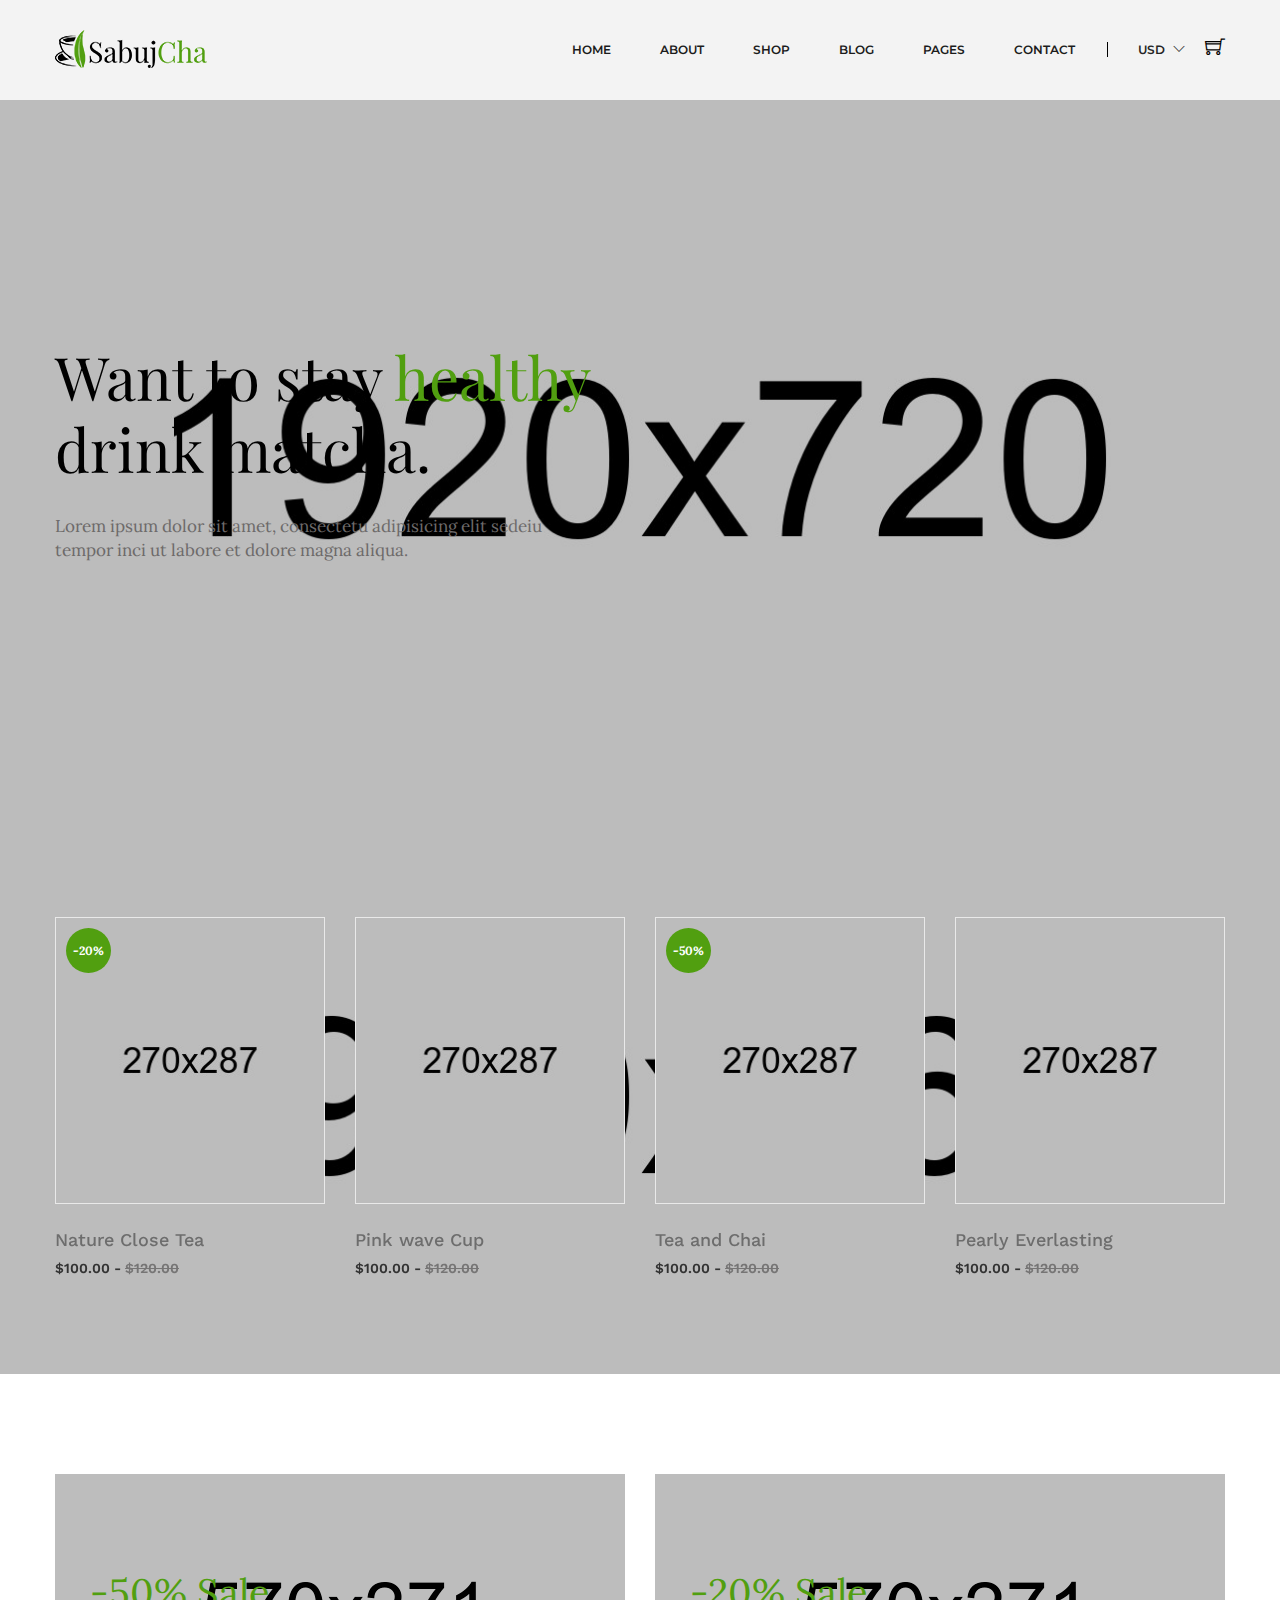
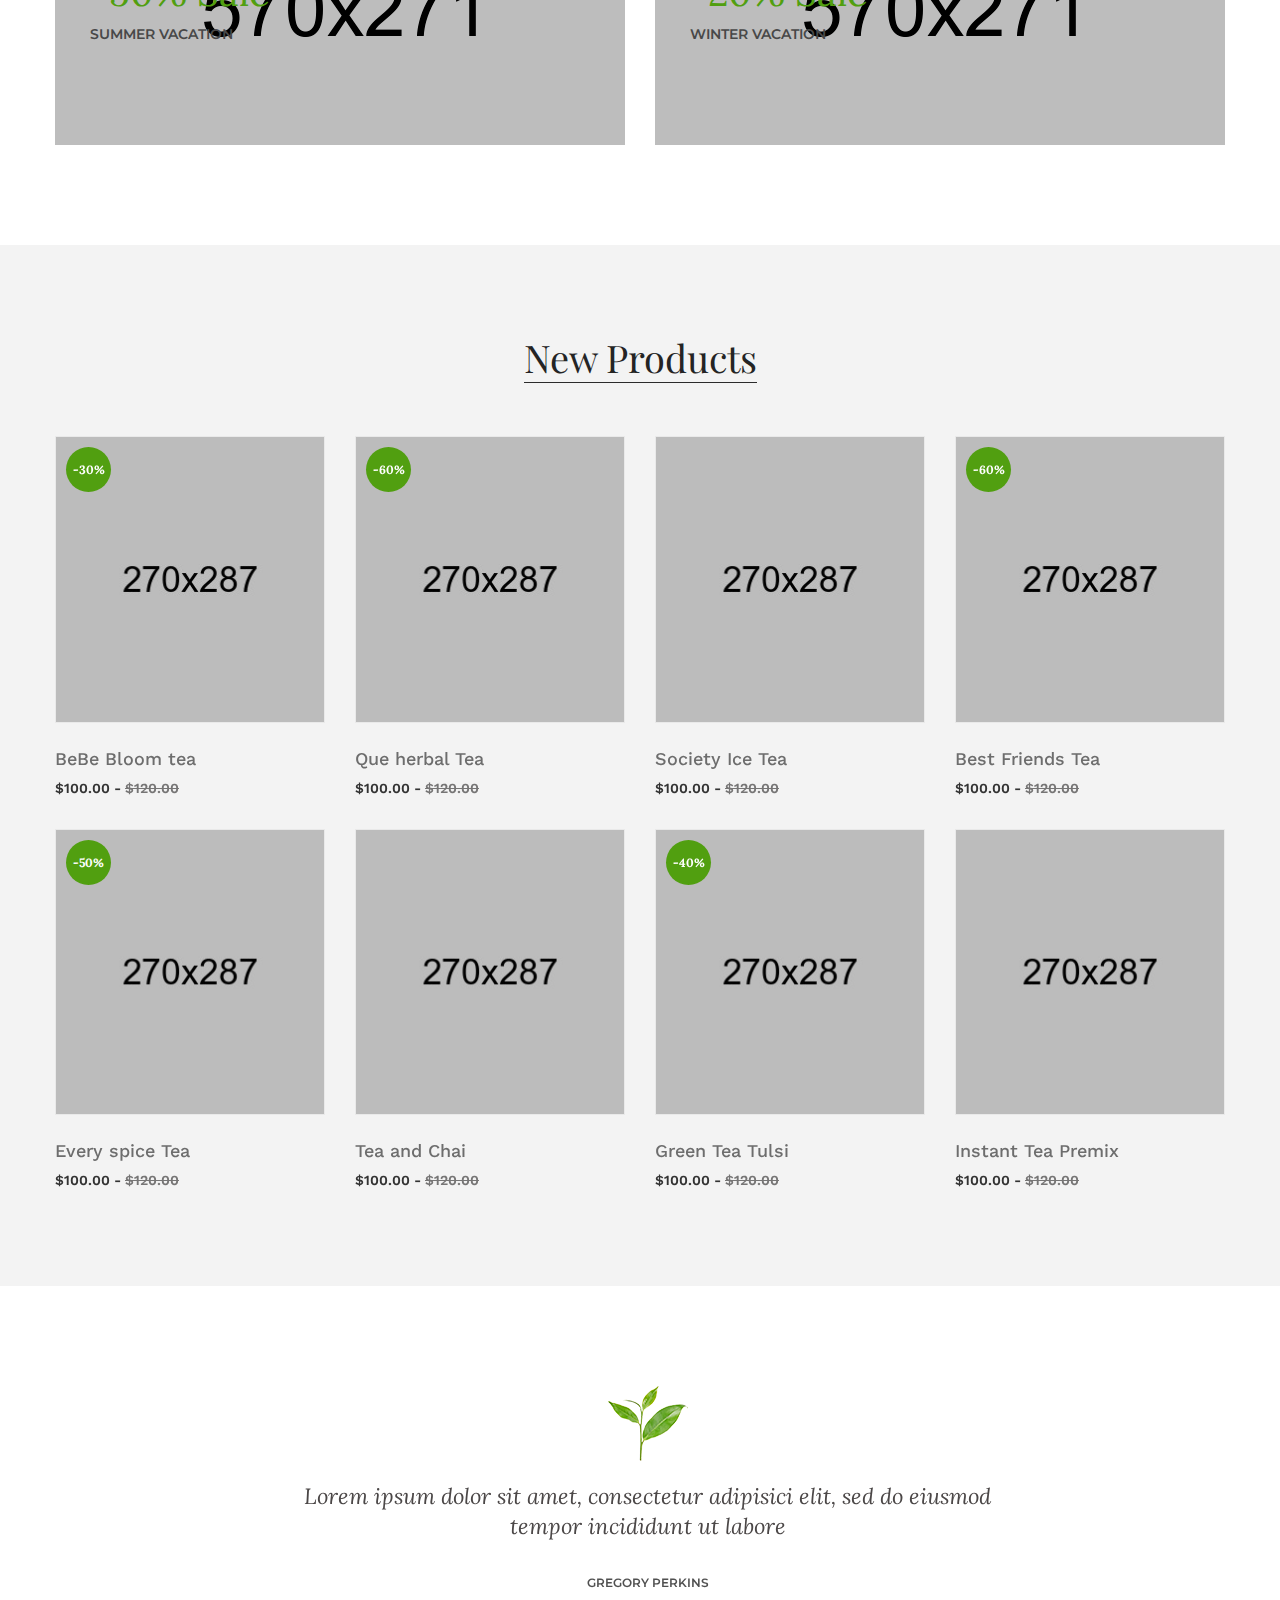
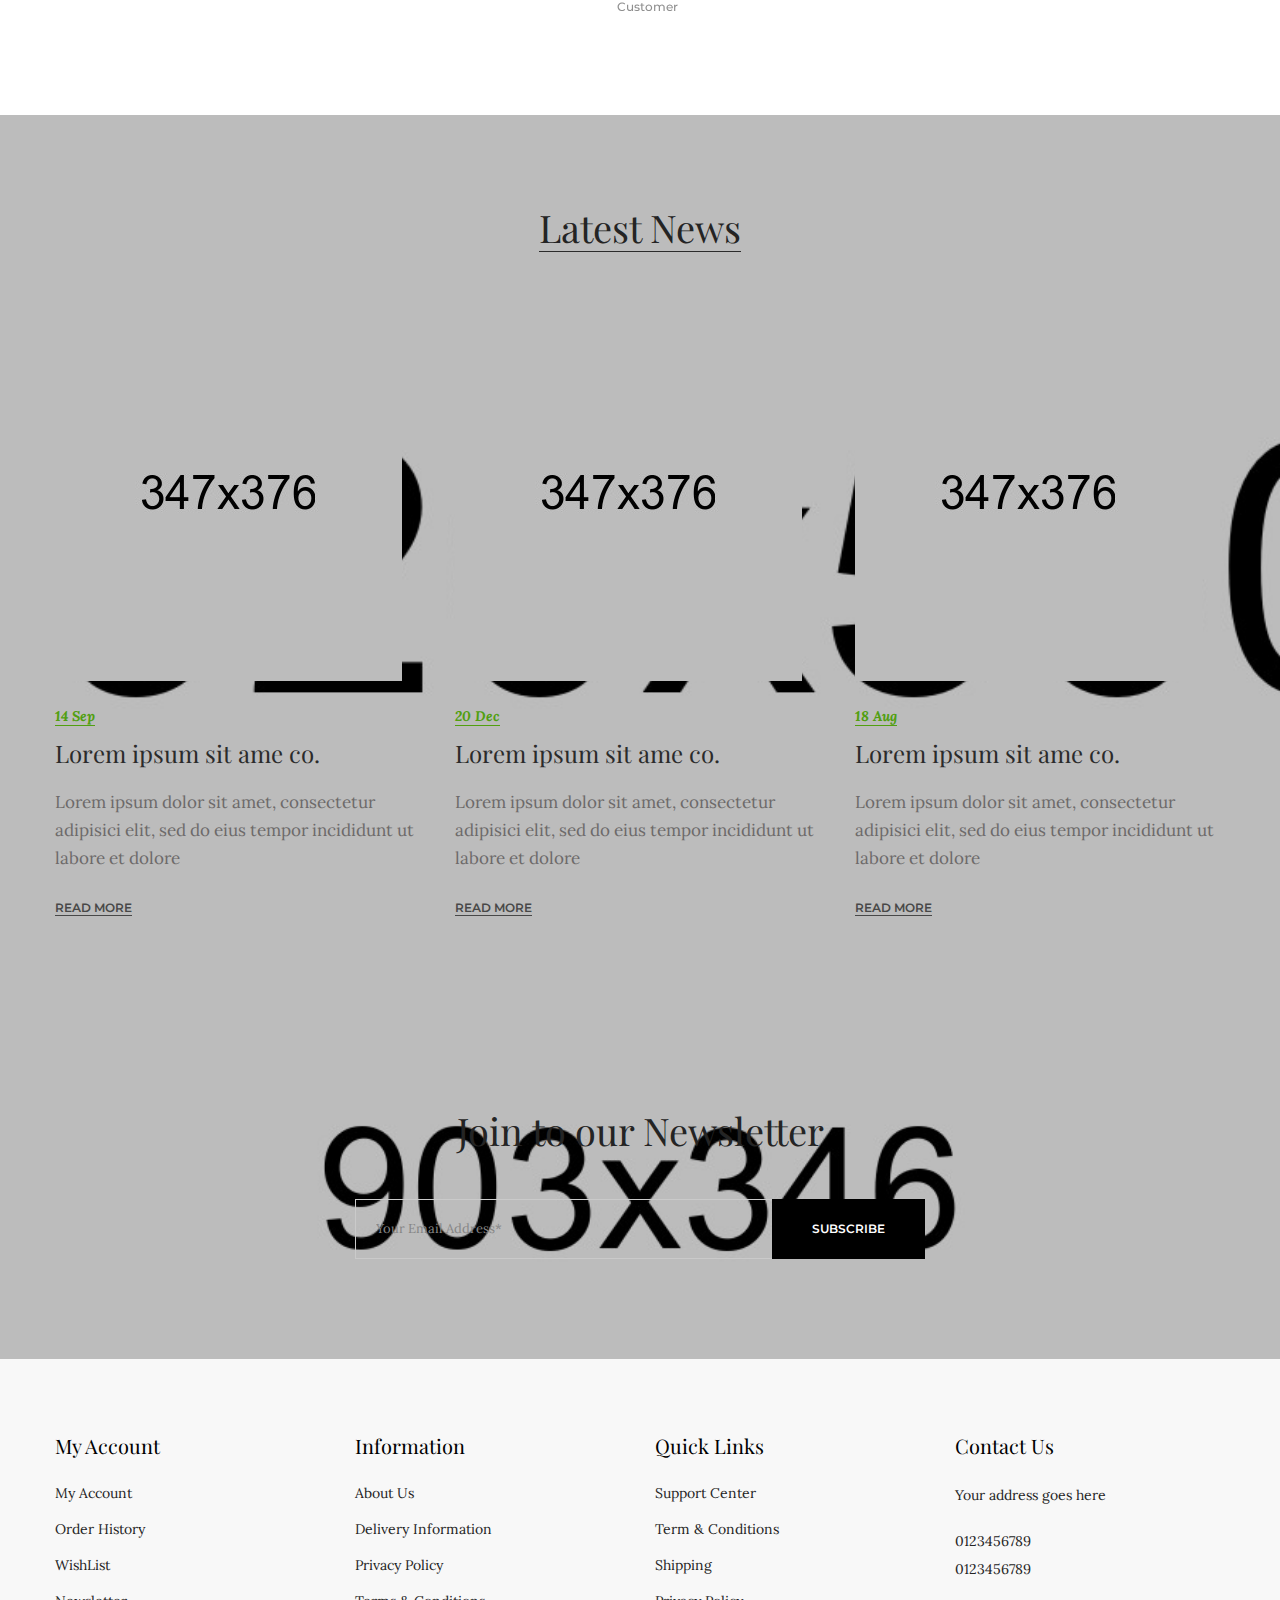
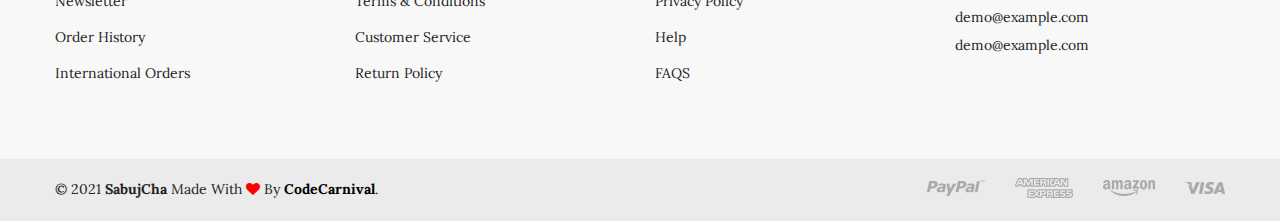
==== index.html @ 77531c28 "Update path" ====
<!doctype html>
<html class="no-js" lang="zxx">
    <head>
        <meta charset="utf-8">
        <meta http-equiv="x-ua-compatible" content="ie=edge">
        <title>Sabujcha - Matcha eCommerce Bootstrap5 Template</title>
        <meta name="description" content="">
        <meta name="robots" content="noindex, follow" />
        <meta name="viewport" content="width=device-width, initial-scale=1">
        <!-- Favicon -->
        <link rel="shortcut icon" type="image/x-icon" href="assets/img/favicon.png">
		
		<!-- all css here -->
        <link rel="stylesheet" href="assets/css/bootstrap.min.css">
        <link rel="stylesheet" href="assets/css/animate.min.css">
        <link rel="stylesheet" href="assets/css/owl.carousel.min.css">
        <link rel="stylesheet" href="assets/css/slick.css">
        <link rel="stylesheet" href="assets/css/chosen.min.css">
        <link rel="stylesheet" href="assets/css/font-awesome.min.css">
        <link rel="stylesheet" href="assets/css/themify-icons.css">
        <link rel="stylesheet" href="assets/css/ionicons.min.css">
		<link rel="stylesheet" href="assets/css/jquery-ui.css">
        <link rel="stylesheet" href="assets/css/meanmenu.min.css">
        <link rel="stylesheet" href="assets/css/style.css">
        <link rel="stylesheet" href="assets/css/responsive.css">
        <script src="assets/js/vendor/modernizr-3.11.2.min.js"></script>
    </head>
    <body>
        <!-- header start -->
        <header class="header-area gray-bg clearfix">
            <div class="header-bottom">
                <div class="container">
                    <div class="row">
                        <div class="col-lg-3 col-md-4 col-6">
                            <div class="logo">
                                <a href="index.html">
                                    <img alt="" src="assets/img/logo/logo.png">
                                </a>
                            </div>
                        </div>
                        <div class="col-lg-9 col-md-8 col-6">
                            <div class="header-bottom-right">
                                <div class="main-menu">
                                    <nav>
                                        <ul>
                                            <li class="top-hover"><a href="index.html">home</a>
                                                <ul class="submenu">
                                                    <li><a href="index.html">home version 1</a></li>
                                                    <li><a href="index-2.html">home version 2</a></li>
                                                </ul>
                                            </li>
                                            <li><a href="about-us.html">about</a></li>
                                            <li class="mega-menu-position top-hover"><a href="shop.html">shop</a>
                                                <ul class="mega-menu">
                                                    <li>
                                                        <ul>
                                                            <li class="mega-menu-title">Categories 01</li>
                                                            <li><a href="shop.html">Aconite</a></li>
                                                            <li><a href="shop.html">Ageratum</a></li>
                                                            <li><a href="shop.html">Allium</a></li>
                                                            <li><a href="shop.html">Anemone</a></li>
                                                            <li><a href="shop.html">Angelica</a></li>
                                                            <li><a href="shop.html">Angelonia</a></li>
                                                        </ul>
                                                    </li>
                                                    <li>
                                                        <ul>
                                                            <li class="mega-menu-title">Categories 02</li>
                                                            <li><a href="shop.html">Balsam</a></li>
                                                            <li><a href="shop.html">Baneberry</a></li>
                                                            <li><a href="shop.html">Bee Balm</a></li>
                                                            <li><a href="shop.html">Begonia</a></li>
                                                            <li><a href="shop.html">Bellflower</a></li>
                                                            <li><a href="shop.html">Bergenia</a></li>
                                                        </ul>
                                                    </li>
                                                    <li>
                                                        <ul>
                                                            <li class="mega-menu-title">Categories 03</li>
                                                            <li><a href="shop.html">Caladium</a></li>
                                                            <li><a href="shop.html">Calendula</a></li>
                                                            <li><a href="shop.html">Carnation</a></li>
                                                            <li><a href="shop.html">Catmint</a></li>
                                                            <li><a href="shop.html">Celosia</a></li>
                                                            <li><a href="shop.html">Chives</a></li>
                                                        </ul>
                                                    </li>
                                                    <li>
                                                        <ul>
                                                            <li class="mega-menu-title">Categories 04</li>
                                                            <li><a href="shop.html">Daffodil</a></li>
                                                            <li><a href="shop.html">Dahlia</a></li>
                                                            <li><a href="shop.html">Daisy</a></li>
                                                            <li><a href="shop.html">Diascia</a></li>
                                                            <li><a href="shop.html">Dusty Miller</a></li>
                                                            <li><a href="shop.html">Dame’s Rocket</a></li>
                                                        </ul>
                                                    </li>
                                                </ul>
                                            </li>
                                            <li class="top-hover"><a href="blog-left-sidebar.html">blog</a>
                                                <ul class="submenu">
                                                    <li><a href="blog-masonry.html">Blog Masonry</a></li>
                                                    <li><a href="#">Blog Standard <span><i class="ion-ios-arrow-right"></i></span></a>
                                                        <ul class="lavel-menu">
                                                            <li><a href="blog-left-sidebar.html">left sidebar</a></li>
                                                            <li><a href="blog-right-sidebar.html">right sidebar</a></li>
                                                            <li><a href="blog-no-sidebar.html">no sidebar</a></li>
                                                        </ul>
                                                    </li>
                                                    <li><a href="#">Post Types <span><i class="ion-ios-arrow-right"></i></span> </a>
                                                        <ul class="lavel-menu">
                                                            <li><a href="blog-details-standerd.html">Standard post</a></li>
                                                            <li><a href="blog-details-audio.html">audio post</a></li>
                                                            <li><a href="blog-details-video.html">video post</a></li>
                                                            <li><a href="blog-details-gallery.html">gallery post</a></li>
                                                            <li><a href="blog-details-link.html">link post</a></li>
                                                            <li><a href="blog-details-quote.html">quote post</a></li>
                                                        </ul>
                                                    </li>
                                                </ul>
                                            </li>
                                            <li class="top-hover"><a href="#">pages</a>
                                                <ul class="submenu">
                                                    <li><a href="about-us.html">about us </a></li>
                                                    <li><a href="shop.html">shop Grid</a></li>
                                                    <li><a href="shop-list.html">shop list</a></li>
                                                    <li><a href="product-details.html">product details</a></li>
                                                    <li><a href="cart-page.html">cart page</a></li>
                                                    <li><a href="checkout.html">checkout</a></li>
                                                    <li><a href="wishlist.html">wishlist</a></li>
                                                    <li><a href="my-account.html">my account</a></li>
                                                    <li><a href="login-register.html">login / register</a></li>
                                                    <li><a href="contact.html">contact</a></li>
                                                </ul>
                                            </li>
                                            <li><a href="contact.html">contact</a></li>
                                        </ul>
                                    </nav>
                                </div>
								<div class="header-currency">
									<span class="digit">USD <i class="ti-angle-down"></i></span>
									<div class="dollar-submenu">
										<ul>
											<li><a href="#">$ USD</a></li>
											<li><a href="#">€ EUR</a></li>
											<li><a href="#">£ GBP</a></li>
											<li><a href="#">₹ INR</a></li>
											<li><a href="#">¥ JPY</a></li>
										</ul>
									</div>
								</div>
                                <div class="header-cart">
                                    <a href="#">
                                        <div class="cart-icon">
                                            <i class="ti-shopping-cart"></i>
                                        </div>
                                    </a>
                                    <div class="shopping-cart-content">
                                        <ul>
                                            <li class="single-shopping-cart">
                                                <div class="shopping-cart-img">
                                                    <a href="#"><img alt="" src="assets/img/cart/cart-1.jpg"></a>
                                                </div>
                                                <div class="shopping-cart-title">
                                                    <h4><a href="#">Phantom Remote </a></h4>
                                                    <h6>Qty: 02</h6>
                                                    <span>$260.00</span>
                                                </div>
                                                <div class="shopping-cart-delete">
                                                    <a href="#"><i class="ion ion-close"></i></a>
                                                </div>
                                            </li>
                                            <li class="single-shopping-cart">
                                                <div class="shopping-cart-img">
                                                    <a href="#"><img alt="" src="assets/img/cart/cart-2.jpg"></a>
                                                </div>
                                                <div class="shopping-cart-title">
                                                    <h4><a href="#">Phantom Remote</a></h4>
                                                    <h6>Qty: 02</h6>
                                                    <span>$260.00</span>
                                                </div>
                                                <div class="shopping-cart-delete">
                                                    <a href="#"><i class="ion ion-close"></i></a>
                                                </div>
                                            </li>
                                        </ul>
                                        <div class="shopping-cart-total">
                                            <h4>Shipping : <span>$20.00</span></h4>
                                            <h4>Total : <span class="shop-total">$260.00</span></h4>
                                        </div>
                                        <div class="shopping-cart-btn">
                                            <a href="cart-page.html">view cart</a>
                                            <a href="checkout.html">checkout</a>
                                        </div>
                                    </div>
                                </div>
                            </div>
                        </div>
                    </div>
                    <div class="mobile-menu-area">
                        <div class="mobile-menu">
                            <nav id="mobile-menu-active">
                                <ul class="menu-overflow">
                                    <li><a href="#">HOME</a>
                                        <ul>
                                            <li><a href="index.html">home version 1</a></li>
                                            <li><a href="index-2.html">home version 2</a></li>
                                        </ul>
                                    </li>
                                    <li><a href="#">pages</a>
                                        <ul>
                                            <li><a href="about-us.html">about us </a></li>
                                            <li><a href="shop.html">shop Grid</a></li>
                                            <li><a href="shop-list.html">shop list</a></li>
                                            <li><a href="product-details.html">product details</a></li>
                                            <li><a href="cart-page.html">cart page</a></li>
                                            <li><a href="checkout.html">checkout</a></li>
                                            <li><a href="wishlist.html">wishlist</a></li>
                                            <li><a href="my-account.html">my account</a></li>
                                            <li><a href="login-register.html">login / register</a></li>
                                            <li><a href="contact.html">contact</a></li>
                                        </ul>
                                    </li>
                                    <li><a href="shop.html"> Shop </a>
                                        <ul>
                                            <li><a href="#">Categories 01</a>
                                                <ul>
                                                    <li><a href="shop.html">Aconite</a></li>
                                                    <li><a href="shop.html">Ageratum</a></li>
                                                    <li><a href="shop.html">Allium</a></li>
                                                    <li><a href="shop.html">Anemone</a></li>
                                                    <li><a href="shop.html">Angelica</a></li>
                                                    <li><a href="shop.html">Angelonia</a></li>
                                                </ul>
                                            </li>
                                            <li><a href="#">Categories 02</a>
                                                <ul>
                                                    <li><a href="shop.html">Balsam</a></li>
                                                    <li><a href="shop.html">Baneberry</a></li>
                                                    <li><a href="shop.html">Bee Balm</a></li>
                                                    <li><a href="shop.html">Begonia</a></li>
                                                    <li><a href="shop.html">Bellflower</a></li>
                                                    <li><a href="shop.html">Bergenia</a></li>
                                                </ul>
                                            </li>
                                            <li><a href="#">Categories 03</a>
                                                <ul>
                                                    <li><a href="shop.html">Caladium</a></li>
                                                    <li><a href="shop.html">Calendula</a></li>
                                                    <li><a href="shop.html">Carnation</a></li>
                                                    <li><a href="shop.html">Catmint</a></li>
                                                    <li><a href="shop.html">Celosia</a></li>
                                                    <li><a href="shop.html">Chives</a></li>
                                                </ul>
                                            </li>
                                            <li><a href="#">Categories 04</a>
                                                <ul>
                                                    <li><a href="shop.html">Daffodil</a></li>
                                                    <li><a href="shop.html">Dahlia</a></li>
                                                    <li><a href="shop.html">Daisy</a></li>
                                                    <li><a href="shop.html">Diascia</a></li>
                                                    <li><a href="shop.html">Dusty Miller</a></li>
                                                    <li><a href="shop.html">Dame’s Rocket</a></li>
                                                </ul>
                                            </li>
                                        </ul>
                                    </li>
                                    <li><a href="#">BLOG</a>
                                        <ul>
                                            <li><a href="blog-masonry.html">Blog Masonry</a></li>
                                            <li><a href="#">Blog Standard</a>
                                                <ul>
                                                    <li><a href="blog-left-sidebar.html">left sidebar</a></li>
                                                    <li><a href="blog-right-sidebar.html">right sidebar</a></li>
                                                    <li><a href="blog-no-sidebar.html">no sidebar</a></li>
                                                </ul>
                                            </li>
                                            <li><a href="#">Post Types</a>
                                                <ul>
                                                    <li><a href="blog-details-standerd.html">Standard post</a></li>
                                                    <li><a href="blog-details-audio.html">audio post</a></li>
                                                    <li><a href="blog-details-video.html">video post</a></li>
                                                    <li><a href="blog-details-gallery.html">gallery post</a></li>
                                                    <li><a href="blog-details-link.html">link post</a></li>
                                                    <li><a href="blog-details-quote.html">quote post</a></li>
                                                </ul>
                                            </li>
                                        </ul>
                                    </li>
                                    <li><a href="contact.html"> Contact us </a></li>
                                </ul>
                            </nav>
                        </div>
                    </div>
                </div>
            </div>
        </header>
		<!-- header end -->
		<!-- Slider Start -->
        <div class="slider-area">
            <div class="slider-active owl-dot-style owl-carousel">
                <div class="single-slider ptb-240 bg-img" style="background-image:url(assets/img/slider/slider-1.jpg);">
                    <div class="container">
                        <div class="slider-content slider-animated-1">
                            <h1 class="animated">Want to stay <span class="theme-color">healthy</span></h1>
                            <h1 class="animated">drink matcha.</h1>
                            <p>Lorem ipsum dolor sit amet, consectetu adipisicing elit sedeiu tempor inci ut labore et dolore magna aliqua.</p>
                        </div>
                    </div>
                </div>
                <div class="single-slider ptb-240 bg-img" style="background-image:url(assets/img/slider/slider-1-1.jpg);">
                    <div class="container">
                        <div class="slider-content slider-animated-1">
                            <h1 class="animated">Want to stay <span class="theme-color">healthy</span></h1>
                            <h1 class="animated">drink matcha.</h1>
                            <p>Lorem ipsum dolor sit amet, consectetu adipisicing elit sedeiu tempor inci ut labore et dolore magna aliqua.</p>
                        </div>
                    </div>
                </div>
            </div>
        </div>
		<!-- Slider End -->
		<!-- Product Area Start -->
        <div class="product-area bg-image-1 pt-100 pb-95">
            <div class="container">
                <div class="featured-product-active hot-flower owl-carousel product-nav">
                    <div class="product-wrapper">
                        <div class="product-img">
                            <a href="product-details.html">
                                <img alt="" src="assets/img/product/product-1.jpg">
                            </a>
                            <span>-20%</span>
                            <div class="product-action">
                                <a class="action-wishlist" href="#" title="Wishlist">
                                    <i class="ion-android-favorite-outline"></i>
                                </a>
                                <a class="action-cart" href="#" title="Add To Cart">
                                    <i class="ion-ios-shuffle-strong"></i>
                                </a>
                                <a class="action-compare" href="#" data-bs-target="#exampleModal" data-bs-toggle="modal" title="Quick View">
                                    <i class="ion-ios-search-strong"></i>
                                </a>
                            </div>
                        </div>
                        <div class="product-content text-left">
							<div class="product-hover-style">
								<div class="product-title">
									<h4>
										<a href="product-details.html">Nature Close Tea</a>
									</h4>
								</div>
								<div class="cart-hover">
									<h4><a href="product-details.html">+ Add to cart</a></h4>
								</div>
							</div>
                            <div class="product-price-wrapper">
                                <span>$100.00 -</span>
                                <span class="product-price-old">$120.00 </span>
                            </div>
                        </div>
                    </div>
                    <div class="product-wrapper">
                        <div class="product-img">
                            <a href="product-details.html">
                                <img alt="" src="assets/img/product/product-2.jpg">
                            </a>
                            <div class="product-action">
                                <a class="action-wishlist" href="#" title="Wishlist">
                                    <i class="ion-android-favorite-outline"></i>
                                </a>
                                <a class="action-cart" href="#" title="Add To Cart">
                                    <i class="ion-ios-shuffle-strong"></i>
                                </a>
                                <a class="action-compare" href="#" data-bs-target="#exampleModal" data-bs-toggle="modal" title="Quick View">
                                    <i class="ion-ios-search-strong"></i>
                                </a>
                            </div>
                        </div>
                        <div class="product-content text-left">
							<div class="product-hover-style">
								<div class="product-title">
									<h4>
										<a href="product-details.html">Pink wave Cup</a>
									</h4>
								</div>
								<div class="cart-hover">
									<h4><a href="product-details.html">+ Add to cart</a></h4>
								</div>
							</div>
                            <div class="product-price-wrapper">
                                <span>$100.00 -</span>
                                <span class="product-price-old">$120.00 </span>
                            </div>
                        </div>
                    </div>
                    <div class="product-wrapper">
                        <div class="product-img">
                            <a href="product-details.html">
                                <img alt="" src="assets/img/product/product-3.jpg">
                            </a>
                            <span>-50%</span>
                            <div class="product-action">
                                <a class="action-wishlist" href="#" title="Wishlist">
                                    <i class="ion-android-favorite-outline"></i>
                                </a>
                                <a class="action-cart" href="#" title="Add To Cart">
                                    <i class="ion-ios-shuffle-strong"></i>
                                </a>
                                <a class="action-compare" href="#" data-bs-target="#exampleModal" data-bs-toggle="modal" title="Quick View">
                                    <i class="ion-ios-search-strong"></i>
                                </a>
                            </div>
                        </div>
                        <div class="product-content text-left">
							<div class="product-hover-style">
								<div class="product-title">
									<h4>
										<a href="product-details.html">Tea and Chai</a>
									</h4>
								</div>
								<div class="cart-hover">
									<h4><a href="product-details.html">+ Add to cart</a></h4>
								</div>
							</div>
                            <div class="product-price-wrapper">
                                <span>$100.00 -</span>
                                <span class="product-price-old">$120.00 </span>
                            </div>
                        </div>
                    </div>
                    <div class="product-wrapper">
                        <div class="product-img">
                            <a href="product-details.html">
                                <img alt="" src="assets/img/product/product-4.jpg">
                            </a>
                            <div class="product-action">
                                <a class="action-wishlist" href="#" title="Wishlist">
                                    <i class="ion-android-favorite-outline"></i>
                                </a>
                                <a class="action-cart" href="#" title="Add To Cart">
                                    <i class="ion-ios-shuffle-strong"></i>
                                </a>
                                <a class="action-compare" href="#" data-bs-target="#exampleModal" data-bs-toggle="modal" title="Quick View">
                                    <i class="ion-ios-search-strong"></i>
                                </a>
                            </div>
                        </div>
                        <div class="product-content text-left">
							<div class="product-hover-style">
								<div class="product-title">
									<h4>
										<a href="product-details.html">Pearly Everlasting</a>
									</h4>
								</div>
								<div class="cart-hover">
									<h4><a href="product-details.html">+ Add to cart</a></h4>
								</div>
							</div>
                            <div class="product-price-wrapper">
                                <span>$100.00 -</span>
                                <span class="product-price-old">$120.00 </span>
                            </div>
                        </div>
                    </div>
                    <div class="product-wrapper">
                        <div class="product-img">
                            <a href="product-details.html">
                                <img alt="" src="assets/img/product/product-5.jpg">
                            </a>
                            <span>-30%</span>
                            <div class="product-action">
                                <a class="action-wishlist" href="#" title="Wishlist">
                                    <i class="ion-android-favorite-outline"></i>
                                </a>
                                <a class="action-cart" href="#" title="Add To Cart">
                                    <i class="ion-ios-shuffle-strong"></i>
                                </a>
                                <a class="action-compare" href="#" data-bs-target="#exampleModal" data-bs-toggle="modal" title="Quick View">
                                    <i class="ion-ios-search-strong"></i>
                                </a>
                            </div>
                        </div>
                        <div class="product-content text-left">
							<div class="product-hover-style">
								<div class="product-title">
									<h4>
										<a href="product-details.html">Que herbal Tea</a>
									</h4>
								</div>
								<div class="cart-hover">
									<h4><a href="product-details.html">+ Add to cart</a></h4>
								</div>
							</div>
                            <div class="product-price-wrapper">
                                <span>$100.00 -</span>
                                <span class="product-price-old">$120.00 </span>
                            </div>
                        </div>
                    </div>
                </div>
            </div>
        </div>
		<!-- Product Area End -->
		<!-- Banner Start -->
        <div class="banner-area pt-100 pb-70">
            <div class="container">
                <div class="banner-wrap">
                    <div class="row">
                        <div class="col-lg-6 col-md-6">
                            <div class="single-banner img-zoom mb-30">
                                <a href="#">
                                    <img src="assets/img/banner/banner-1.png" alt="">
                                </a>
                                <div class="banner-content">
                                    <h4>-50% Sale</h4>
                                    <h5>Summer Vacation</h5>
                                </div>
                            </div>
                        </div>
                        <div class="col-lg-6 col-md-6">
                            <div class="single-banner img-zoom mb-30">
                                <a href="#">
                                    <img src="assets/img/banner/banner-2.png" alt="">
                                </a>
                                <div class="banner-content">
                                    <h4>-20% Sale</h4>
                                    <h5>Winter Vacation</h5>
                                </div>
                            </div>
                        </div>
                    </div>
                </div>
            </div>
        </div>
		<!-- Banner End -->
		<!-- New Products Start -->
        <div class="product-area gray-bg pt-90 pb-65">
            <div class="container">
                <div class="product-top-bar section-border mb-55">
                    <div class="section-title-wrap text-center">
                        <h3 class="section-title">New Products</h3>
                    </div>
                </div>
                <div class="tab-content jump">
                    <div class="tab-pane active">
                        <div class="featured-product-active owl-carousel product-nav">
                            <div class="product-wrapper-single">
								<div class="product-wrapper mb-30">
									<div class="product-img">
										<a href="product-details.html">
											<img alt="" src="assets/img/product/product-1.jpg">
										</a>
										<span>-30%</span>
										<div class="product-action">
											<a class="action-wishlist" href="#" title="Wishlist">
												<i class="ion-android-favorite-outline"></i>
											</a>
											<a class="action-cart" href="#" title="Add To Cart">
												<i class="ion-ios-shuffle-strong"></i>
											</a>
											<a class="action-compare" href="#" data-bs-target="#exampleModal" data-bs-toggle="modal" title="Quick View">
												<i class="ion-ios-search-strong"></i>
											</a>
										</div>
									</div>
									<div class="product-content text-left">
										<div class="product-hover-style">
											<div class="product-title">
												<h4>
													<a href="product-details.html">BeBe Bloom tea</a>
												</h4>
											</div>
											<div class="cart-hover">
												<h4><a href="product-details.html">+ Add to cart</a></h4>
											</div>
										</div>
										<div class="product-price-wrapper">
											<span>$100.00 -</span>
											<span class="product-price-old">$120.00 </span>
										</div>
									</div>
								</div>
								<div class="product-wrapper mb-30">
									<div class="product-img">
										<a href="product-details.html">
											<img alt="" src="assets/img/product/product-2.jpg">
										</a>
										<span>-50%</span>
										<div class="product-action">
											<a class="action-wishlist" href="#" title="Wishlist">
												<i class="ion-android-favorite-outline"></i>
											</a>
											<a class="action-cart" href="#" title="Add To Cart">
												<i class="ion-ios-shuffle-strong"></i>
											</a>
											<a class="action-compare" href="#" data-bs-target="#exampleModal" data-bs-toggle="modal" title="Quick View">
												<i class="ion-ios-search-strong"></i>
											</a>
										</div>
									</div>
									<div class="product-content text-left">
										<div class="product-hover-style">
											<div class="product-title">
												<h4>
													<a href="product-details.html">Every spice Tea</a>
												</h4>
											</div>
											<div class="cart-hover">
												<h4><a href="product-details.html">+ Add to cart</a></h4>
											</div>
										</div>
										<div class="product-price-wrapper">
											<span>$100.00 -</span>
											<span class="product-price-old">$120.00 </span>
										</div>
									</div>
								</div>
                            </div>
                            <div class="product-wrapper-single">
								<div class="product-wrapper mb-30">
									<div class="product-img">
										<a href="product-details.html">
											<img alt="" src="assets/img/product/product-3.jpg">
										</a>
										<span>-60%</span>
										<div class="product-action">
											<a class="action-wishlist" href="#" title="Wishlist">
												<i class="ion-android-favorite-outline"></i>
											</a>
											<a class="action-cart" href="#" title="Add To Cart">
												<i class="ion-ios-shuffle-strong"></i>
											</a>
											<a class="action-compare" href="#" data-bs-target="#exampleModal" data-bs-toggle="modal" title="Quick View">
												<i class="ion-ios-search-strong"></i>
											</a>
										</div>
									</div>
									<div class="product-content text-left">
										<div class="product-hover-style">
											<div class="product-title">
												<h4>
													<a href="product-details.html">Que herbal Tea</a>
												</h4>
											</div>
											<div class="cart-hover">
												<h4><a href="product-details.html">+ Add to cart</a></h4>
											</div>
										</div>
										<div class="product-price-wrapper">
											<span>$100.00 -</span>
											<span class="product-price-old">$120.00 </span>
										</div>
									</div>
								</div>
								<div class="product-wrapper mb-30">
									<div class="product-img">
										<a href="product-details.html">
											<img alt="" src="assets/img/product/product-4.jpg">
										</a>
										<div class="product-action">
											<a class="action-wishlist" href="#" title="Wishlist">
												<i class="ion-android-favorite-outline"></i>
											</a>
											<a class="action-cart" href="#" title="Add To Cart">
												<i class="ion-ios-shuffle-strong"></i>
											</a>
											<a class="action-compare" href="#" data-bs-target="#exampleModal" data-bs-toggle="modal" title="Quick View">
												<i class="ion-ios-search-strong"></i>
											</a>
										</div>
									</div>
									<div class="product-content text-left">
										<div class="product-hover-style">
											<div class="product-title">
												<h4>
													<a href="product-details.html">Tea and Chai</a>
												</h4>
											</div>
											<div class="cart-hover">
												<h4><a href="product-details.html">+ Add to cart</a></h4>
											</div>
										</div>
										<div class="product-price-wrapper">
											<span>$100.00 -</span>
											<span class="product-price-old">$120.00 </span>
										</div>
									</div>
								</div>
                            </div>
                            <div class="product-wrapper-single">
								<div class="product-wrapper mb-30">
									<div class="product-img">
										<a href="product-details.html">
											<img alt="" src="assets/img/product/product-5.jpg">
										</a>
										<div class="product-action">
											<a class="action-wishlist" href="#" title="Wishlist">
												<i class="ion-android-favorite-outline"></i>
											</a>
											<a class="action-cart" href="#" title="Add To Cart">
												<i class="ion-ios-shuffle-strong"></i>
											</a>
											<a class="action-compare" href="#" data-bs-target="#exampleModal" data-bs-toggle="modal" title="Quick View">
												<i class="ion-ios-search-strong"></i>
											</a>
										</div>
									</div>
									<div class="product-content text-left">
										<div class="product-hover-style">
											<div class="product-title">
												<h4>
													<a href="product-details.html">Society Ice Tea</a>
												</h4>
											</div>
											<div class="cart-hover">
												<h4><a href="product-details.html">+ Add to cart</a></h4>
											</div>
										</div>
										<div class="product-price-wrapper">
											<span>$100.00 -</span>
											<span class="product-price-old">$120.00 </span>
										</div>
									</div>
								</div>
								<div class="product-wrapper mb-30">
									<div class="product-img">
										<a href="product-details.html">
											<img alt="" src="assets/img/product/product-6.jpg">
										</a>
										<span>-40%</span>
										<div class="product-action">
											<a class="action-wishlist" href="#" title="Wishlist">
												<i class="ion-android-favorite-outline"></i>
											</a>
											<a class="action-cart" href="#" title="Add To Cart">
												<i class="ion-ios-shuffle-strong"></i>
											</a>
											<a class="action-compare" href="#" data-bs-target="#exampleModal" data-bs-toggle="modal" title="Quick View">
												<i class="ion-ios-search-strong"></i>
											</a>
										</div>
									</div>
									<div class="product-content text-left">
										<div class="product-hover-style">
											<div class="product-title">
												<h4>
													<a href="product-details.html">Green Tea Tulsi</a>
												</h4>
											</div>
											<div class="cart-hover">
												<h4><a href="product-details.html">+ Add to cart</a></h4>
											</div>
										</div>
										<div class="product-price-wrapper">
											<span>$100.00 -</span>
											<span class="product-price-old">$120.00 </span>
										</div>
									</div>
								</div>
                            </div>
                            <div class="product-wrapper-single">
								<div class="product-wrapper mb-30">
									<div class="product-img">
										<a href="product-details.html">
											<img alt="" src="assets/img/product/product-7.jpg">
										</a>
										<span>-60%</span>
										<div class="product-action">
											<a class="action-wishlist" href="#" title="Wishlist">
												<i class="ion-android-favorite-outline"></i>
											</a>
											<a class="action-cart" href="#" title="Add To Cart">
												<i class="ion-ios-shuffle-strong"></i>
											</a>
											<a class="action-compare" href="#" data-bs-target="#exampleModal" data-bs-toggle="modal" title="Quick View">
												<i class="ion-ios-search-strong"></i>
											</a>
										</div>
									</div>
									<div class="product-content text-left">
										<div class="product-hover-style">
											<div class="product-title">
												<h4>
													<a href="product-details.html">Best Friends Tea</a>
												</h4>
											</div>
											<div class="cart-hover">
												<h4><a href="product-details.html">+ Add to cart</a></h4>
											</div>
										</div>
										<div class="product-price-wrapper">
											<span>$100.00 -</span>
											<span class="product-price-old">$120.00 </span>
										</div>
									</div>
								</div>
								<div class="product-wrapper mb-30">
									<div class="product-img">
										<a href="product-details.html">
											<img alt="" src="assets/img/product/product-8.jpg">
										</a>
										<div class="product-action">
											<a class="action-wishlist" href="#" title="Wishlist">
												<i class="ion-android-favorite-outline"></i>
											</a>
											<a class="action-cart" href="#" title="Add To Cart">
												<i class="ion-ios-shuffle-strong"></i>
											</a>
											<a class="action-compare" href="#" data-bs-target="#exampleModal" data-bs-toggle="modal" title="Quick View">
												<i class="ion-ios-search-strong"></i>
											</a>
										</div>
									</div>
									<div class="product-content text-left">
										<div class="product-hover-style">
											<div class="product-title">
												<h4>
													<a href="product-details.html">Instant Tea Premix</a>
												</h4>
											</div>
											<div class="cart-hover">
												<h4><a href="product-details.html">+ Add to cart</a></h4>
											</div>
										</div>
										<div class="product-price-wrapper">
											<span>$100.00 -</span>
											<span class="product-price-old">$120.00 </span>
										</div>
									</div>
								</div>
                            </div>
                            <div class="product-wrapper-single">
								<div class="product-wrapper mb-30">
									<div class="product-img">
										<a href="product-details.html">
											<img alt="" src="assets/img/product/product-4.jpg">
										</a>
										<span>-30%</span>
										<div class="product-action">
											<a class="action-wishlist" href="#" title="Wishlist">
												<i class="ion-android-favorite-outline"></i>
											</a>
											<a class="action-cart" href="#" title="Add To Cart">
												<i class="ion-ios-shuffle-strong"></i>
											</a>
											<a class="action-compare" href="#" data-bs-target="#exampleModal" data-bs-toggle="modal" title="Quick View">
												<i class="ion-ios-search-strong"></i>
											</a>
										</div>
									</div>
									<div class="product-content text-left">
										<div class="product-hover-style">
											<div class="product-title">
												<h4>
													<a href="product-details.html">Black Ossum Tea</a>
												</h4>
											</div>
											<div class="cart-hover">
												<h4><a href="product-details.html">+ Add to cart</a></h4>
											</div>
										</div>
										<div class="product-price-wrapper">
											<span>$100.00 -</span>
											<span class="product-price-old">$120.00 </span>
										</div>
									</div>
								</div>
								<div class="product-wrapper mb-30">
									<div class="product-img">
										<a href="product-details.html">
											<img alt="" src="assets/img/product/product-3.jpg">
										</a>
										<span>-70%</span>
										<div class="product-action">
											<a class="action-wishlist" href="#" title="Wishlist">
												<i class="ion-android-favorite-outline"></i>
											</a>
											<a class="action-cart" href="#" title="Add To Cart">
												<i class="ion-ios-shuffle-strong"></i>
											</a>
											<a class="action-compare" href="#" data-bs-target="#exampleModal" data-bs-toggle="modal" title="Quick View">
												<i class="ion-ios-search-strong"></i>
											</a>
										</div>
									</div>
									<div class="product-content text-left">
										<div class="product-hover-style">
											<div class="product-title">
												<h4>
													<a href="product-details.html">Le Bongai Tea</a>
												</h4>
											</div>
											<div class="cart-hover">
												<h4><a href="product-details.html">+ Add to cart</a></h4>
											</div>
										</div>
										<div class="product-price-wrapper">
											<span>$100.00 -</span>
											<span class="product-price-old">$120.00 </span>
										</div>
									</div>
								</div>
                            </div>
                        </div>
                    </div>
                </div>
            </div>
        </div>
		<!-- New Products End -->
		<!-- Testimonial Area Start -->
        <div class="testimonials-area bg-img pt-100 pb-100">
            <div class="container">
                <div class="row">
                    <div class="col-lg-12 col-md-12 col-12">
                        <div class="testimonial-active owl-carousel">
                            <div class="single-testimonial text-center">
                                <div class="testimonial-img">
                                    <img alt="" src="assets/img/icon-img/testi.png">
                                </div>
                                <p>Lorem ipsum dolor sit amet, consectetur adipisici elit, sed do eiusmod tempor incididunt ut labore</p>
                                <h4>Gregory Perkins</h4>
								<h5>Customer</h5>
                            </div>
                            <div class="single-testimonial text-center">
                                <div class="testimonial-img">
                                    <img alt="" src="assets/img/icon-img/testi.png">
                                </div>
                                <p>Lorem ipsum dolor sit amet, consectetur adipisici elit, sed do eiusmod tempor incididunt ut labore</p>
                                <h4>Khabuli Teop</h4>
								<h5>Marketing</h5>
                            </div>
                            <div class="single-testimonial text-center">
                                <div class="testimonial-img">
                                    <img alt="" src="assets/img/icon-img/testi.png">
                                </div>
                                <p>Lorem ipsum dolor sit amet, consectetur adipisici elit, sed do eiusmod tempor incididunt ut labore </p>
                                <h4>Lotan Jopon</h4>
								<h5>Admin</h5>
                            </div>
                        </div>
                    </div>
                </div>
            </div>
        </div>
		<!-- Testimonial Area End -->
		<!-- News Area Start -->
		<div class="blog-area bg-image-1 pt-90 pb-70">
            <div class="container">
                <div class="product-top-bar section-border mb-55">
                    <div class="section-title-wrap text-center">
                        <h3 class="section-title">Latest News</h3>
                    </div>
                </div>
			</div>
			<div class="container">
				<div class="row">
					<div class="col-lg-4 col-md-6">
						<div class="blog-single mb-30">
							<div class="blog-thumb">
								<a href="#"><img src="assets/img/blog/blog-single-1.jpg" alt="" /></a>
							</div>
							<div class="blog-content pt-25">
								<span class="blog-date">14 Sep</span>
								<h3><a href="#">Lorem ipsum sit ame co.</a></h3>
								<p>Lorem ipsum dolor sit amet, consectetur adipisici elit, sed do eius tempor incididunt ut labore et dolore</p>
								<a href="#">Read More</a>
							</div>
						</div>
					</div>
					<div class="col-lg-4 col-md-6">
						<div class="blog-single mb-30">
							<div class="blog-thumb">
								<a href="#"><img src="assets/img/blog/blog-single-2.jpg" alt="" /></a>
							</div>
							<div class="blog-content pt-25">
								<span class="blog-date">20 Dec</span>
								<h3><a href="#">Lorem ipsum sit ame co.</a></h3>
								<p>Lorem ipsum dolor sit amet, consectetur adipisici elit, sed do eius tempor incididunt ut labore et dolore</p>
								<a href="#">Read More</a>
							</div>
						</div>
					</div>
					<div class="col-lg-4 col-md-6">
						<div class="blog-single mb-30">
							<div class="blog-thumb">
								<a href="#"><img src="assets/img/blog/blog-single-3.jpg" alt="" /></a>
							</div>
							<div class="blog-content pt-25">
								<span class="blog-date">18 Aug</span>
								<h3><a href="#">Lorem ipsum sit ame co.</a></h3>
								<p>Lorem ipsum dolor sit amet, consectetur adipisici elit, sed do eius tempor incididunt ut labore et dolore</p>
								<a href="#">Read More</a>
							</div>
						</div>
					</div>
				</div>
			</div>
		</div>
		<!-- News Area End -->
		<!-- Newsletter Araea Start -->
		<div class="newsletter-area bg-image-2 pt-90 pb-100">
            <div class="container">
                <div class="product-top-bar section-border mb-45">
                    <div class="section-title-wrap text-center">
                        <h3 class="section-title">Join to our Newsletter</h3>
                    </div>
                </div>
			</div>
			<div class="container">
				<div class="row justify-content-md-center">
					<div class="col-lg-6 col-md-10 col-md-auto">
						<div class="footer-newsletter">
							 <div id="mc_embed_signup" class="subscribe-form">
								<form action="http://devitems.us11.list-manage.com/subscribe/post?u=6bbb9b6f5827bd842d9640c82&amp;id=05d85f18ef" method="post" id="mc-embedded-subscribe-form" name="mc-embedded-subscribe-form" class="validate" target="_blank" novalidate>
									<div id="mc_embed_signup_scroll" class="mc-form">
										<input type="email" value="" name="EMAIL" class="email" placeholder="Your Email Address*" required>
										<!-- real people should not fill this in and expect good things - do not remove this or risk form bot signups-->
										<div class="mc-news" aria-hidden="true"><input type="text" name="b_6bbb9b6f5827bd842d9640c82_05d85f18ef" tabindex="-1" value=""></div>
										<div class="submit-button">
											<input type="submit" value="Subscribe" name="subscribe" id="mc-embedded-subscribe" class="button">
										</div>
									</div>
								</form>
							</div>
						</div>
					</div>
				</div>
			</div>
		</div>
		<!-- Newsletter Araea End -->
		<!-- Footer style Start -->
        <footer class="footer-area pt-75 gray-bg-3">
            <div class="footer-top gray-bg-3 pb-35">
                <div class="container">
                    <div class="row">
						<div class="col-lg-3 col-md-6 col-sm-6">
                            <div class="footer-widget mb-40">
                                <div class="footer-title mb-25">
                                    <h4>My Account</h4>
                                </div>
                                <div class="footer-content">
                                    <ul>
                                        <li><a href="my-account.html">My Account</a></li>
                                        <li><a href="about-us.html">Order History</a></li>
                                        <li><a href="wishlist.html">WishList</a></li>
                                        <li><a href="#">Newsletter</a></li>
                                        <li><a href="about-us.html">Order History</a></li>
                                        <li><a href="#">International Orders</a></li>
                                    </ul>
                                </div>
                            </div>
                        </div>
						<div class="col-lg-3 col-md-6 col-sm-6">
                            <div class="footer-widget mb-40">
                                <div class="footer-title mb-25">
                                    <h4>Information</h4>
                                </div>
                                <div class="footer-content">
                                    <ul>
                                        <li><a href="about-us.html">About Us</a></li>
                                        <li><a href="#">Delivery Information</a></li>
                                        <li><a href="#">Privacy Policy</a></li>
                                        <li><a href="#">Terms & Conditions</a></li>
                                        <li><a href="#">Customer Service</a></li>
                                        <li><a href="#">Return Policy</a></li>
                                    </ul>
                                </div>
                            </div>
                        </div>
						<div class="col-lg-3 col-md-6 col-sm-6">
                            <div class="footer-widget mb-40">
                                <div class="footer-title mb-25">
                                    <h4>Quick Links</h4>
                                </div>
                                <div class="footer-content">
                                    <ul>
                                        <li><a href="#">Support Center</a></li>
                                        <li><a href="#">Term & Conditions</a></li>
                                        <li><a href="#">Shipping</a></li>
                                        <li><a href="#">Privacy Policy</a></li>
                                        <li><a href="#">Help</a></li>
                                        <li><a href="#">FAQS</a></li>
                                    </ul>
                                </div>
                            </div>
                        </div>
                        <div class="col-lg-3 col-md-6 col-sm-6">
                            <div class="footer-widget footer-widget-red footer-black-color mb-40">
                                <div class="footer-title mb-25">
                                    <h4>Contact Us</h4>
                                </div>
                                <div class="footer-about">
                                    <p>Your address goes here</p>
                                    <div class="footer-contact mt-20">
                                        <ul>
                                            <li>0123456789</li>
                                            <li>0123456789</li>
                                        </ul>
                                    </div>
									<div class="footer-contact mt-20">
                                        <ul>
                                            <li>demo@example.com</li>
                                            <li>demo@example.com</li>
                                        </ul>
                                    </div>
                                </div>
                            </div>
                        </div>
                    </div>
                </div>
            </div>
            <div class="footer-bottom pb-25 pt-25 gray-bg-2">
                <div class="container">
                    <div class="row">
                        <div class="col-md-6">
                            <div class="copyright">
                                <p class="copy-text"> © 2021 <strong>SabujCha</strong> Made With <i class="fa fa-heart" style="color:red" aria-hidden="true"></i> By <a class="company-name" href="https://themeforest.net/user/codecarnival/portfolio">
                                <strong> CodeCarnival</strong></a>.</p>
                            </div>
                        </div>
                        <div class="col-md-6">
                            <div class="payment-img f-right">
                                <a href="#">
                                    <img alt="" src="assets/img/icon-img/payment.png">
                                </a>
                            </div>
                        </div>
                    </div>
                </div>
            </div>
        </footer>
		<!-- Footer style End -->
        <!-- Modal -->
        <div class="modal fade" id="exampleModal" tabindex="-1" role="dialog">
            <div class="modal-dialog" role="document">
                <div class="modal-content">
                    <div class="modal-header">
                        <button type="button" class="close" data-bs-dismiss="modal" aria-label="Close"><span aria-hidden="true">x</span></button>
                    </div>
                    <div class="modal-body">
                        <div class="row">
                            <div class="col-md-5 col-sm-5 col-xs-12">
                                <!-- Thumbnail Large Image start -->
                                <div class="tab-content">
                                    <div id="pro-1" class="tab-pane fade show active">
                                        <img src="assets/img/product-details/product-detalis-l1.jpg" alt="">
                                    </div>
                                    <div id="pro-2" class="tab-pane fade">
                                        <img src="assets/img/product-details/product-detalis-l2.jpg" alt="">
                                    </div>
                                    <div id="pro-3" class="tab-pane fade">
                                        <img src="assets/img/product-details/product-detalis-l3.jpg" alt="">
                                    </div>
                                    <div id="pro-4" class="tab-pane fade">
                                        <img src="assets/img/product-details/product-detalis-l4.jpg" alt="">
                                    </div>
                                </div>
                                <!-- Thumbnail Large Image End -->
                                <!-- Thumbnail Image End -->
                                <div class="product-thumbnail">
                                    <div class="thumb-menu owl-carousel nav nav-style" role="tablist">
                                        <a class="active" data-bs-toggle="tab" href="#pro-1"><img src="assets/img/product-details/product-detalis-s1.jpg" alt=""></a>
                                        <a data-bs-toggle="tab" href="#pro-2"><img src="assets/img/product-details/product-detalis-s2.jpg" alt=""></a>
                                        <a data-bs-toggle="tab" href="#pro-3"><img src="assets/img/product-details/product-detalis-s3.jpg" alt=""></a>
                                        <a data-bs-toggle="tab" href="#pro-4"><img src="assets/img/product-details/product-detalis-s4.jpg" alt=""></a>
                                    </div>
                                </div>
                                <!-- Thumbnail image end -->
                            </div>
                            <div class="col-md-7 col-sm-7 col-xs-12">
                                <div class="modal-pro-content">
                                    <h3>Dutchman's Breeches </h3>
                                    <div class="product-price-wrapper">
                                        <span class="product-price-old">£162.00 </span>
                                        <span>£120.00</span>
                                    </div>
                                    <p>Pellentesque habitant morbi tristique senectus et netus et malesuada fames ac turpis egestas. Vestibulum tortor quam, feugiat vitae, ultricies eget, tempor sit amet.</p>	
                                    <div class="quick-view-select">
                                        <div class="select-option-part">
                                            <label>Size*</label>
                                            <select class="select">
                                                <option value="">S</option>
                                                <option value="">M</option>
                                                <option value="">L</option>
                                            </select>
                                        </div>
                                        <div class="quickview-color-wrap">
                                            <label>Color*</label>
                                            <div class="quickview-color">
                                                <ul>
                                                    <li class="blue">b</li>
                                                    <li class="red">r</li>
                                                    <li class="pink">p</li>
                                                </ul>
                                            </div>
                                        </div>
                                    </div>
                                    <div class="product-quantity">
                                        <div class="cart-plus-minus">
                                            <input class="cart-plus-minus-box" type="text" name="qtybutton" value="02">
                                        </div>
                                        <button>Add to cart</button>
                                    </div>
                                    <span><i class="fa fa-check"></i> In stock</span>
                                </div>
                            </div>
                        </div>
                    </div>
                </div>
            </div>
        </div>
        <!-- Modal end -->
        

		<!-- all js here -->
        <script src="assets/js/vendor/jquery-3.6.0.min.js"></script>
        <script src="assets/js/vendor/jquery-migrate-3.3.2.min.js"></script>
        <script src="assets/js/bootstrap.bundle.min.js"></script>
        <script src="assets/js/imagesloaded.pkgd.min.js"></script>
        <script src="assets/js/isotope.pkgd.min.js"></script>
        <script src="assets/js/ajax-mail.js"></script>
        <script src="assets/js/owl.carousel.min.js"></script>
        <script src="assets/js/plugins.js"></script>
        <script src="assets/js/main.js"></script>
    </body>
</html>
---- assets/css/themify-icons.css ----
@font-face {
	font-family: 'themify';
	src:url('../fonts/themify.eot?-fvbane');
	src:url('../fonts/themify.eot?#iefix-fvbane') format('embedded-opentype'),
		url('../fonts/themify.woff?-fvbane') format('woff'),
		url('../fonts/themify.ttf?-fvbane') format('truetype'),
		url('../fonts/themify.svg?-fvbane#themify') format('svg');
	font-weight: normal;
	font-style: normal;
}

[class^="ti-"], [class*=" ti-"] {
	font-family: 'themify';
	speak: none;
	font-style: normal;
	font-weight: normal;
	font-variant: normal;
	text-transform: none;
	line-height: 1;

	/* Better Font Rendering =========== */
	-webkit-font-smoothing: antialiased;
	-moz-osx-font-smoothing: grayscale;
}

.ti-wand:before {
	content: "\e600";
}
.ti-volume:before {
	content: "\e601";
}
.ti-user:before {
	content: "\e602";
}
.ti-unlock:before {
	content: "\e603";
}
.ti-unlink:before {
	content: "\e604";
}
.ti-trash:before {
	content: "\e605";
}
.ti-thought:before {
	content: "\e606";
}
.ti-target:before {
	content: "\e607";
}
.ti-tag:before {
	content: "\e608";
}
.ti-tablet:before {
	content: "\e609";
}
.ti-star:before {
	content: "\e60a";
}
.ti-spray:before {
	content: "\e60b";
}
.ti-signal:before {
	content: "\e60c";
}
.ti-shopping-cart:before {
	content: "\e60d";
}
.ti-shopping-cart-full:before {
	content: "\e60e";
}
.ti-settings:before {
	content: "\e60f";
}
.ti-search:before {
	content: "\e610";
}
.ti-zoom-in:before {
	content: "\e611";
}
.ti-zoom-out:before {
	content: "\e612";
}
.ti-cut:before {
	content: "\e613";
}
.ti-ruler:before {
	content: "\e614";
}
.ti-ruler-pencil:before {
	content: "\e615";
}
.ti-ruler-alt:before {
	content: "\e616";
}
.ti-bookmark:before {
	content: "\e617";
}
.ti-bookmark-alt:before {
	content: "\e618";
}
.ti-reload:before {
	content: "\e619";
}
.ti-plus:before {
	content: "\e61a";
}
.ti-pin:before {
	content: "\e61b";
}
.ti-pencil:before {
	content: "\e61c";
}
.ti-pencil-alt:before {
	content: "\e61d";
}
.ti-paint-roller:before {
	content: "\e61e";
}
.ti-paint-bucket:before {
	content: "\e61f";
}
.ti-na:before {
	content: "\e620";
}
.ti-mobile:before {
	content: "\e621";
}
.ti-minus:before {
	content: "\e622";
}
.ti-medall:before {
	content: "\e623";
}
.ti-medall-alt:before {
	content: "\e624";
}
.ti-marker:before {
	content: "\e625";
}
.ti-marker-alt:before {
	content: "\e626";
}
.ti-arrow-up:before {
	content: "\e627";
}
.ti-arrow-right:before {
	content: "\e628";
}
.ti-arrow-left:before {
	content: "\e629";
}
.ti-arrow-down:before {
	content: "\e62a";
}
.ti-lock:before {
	content: "\e62b";
}
.ti-location-arrow:before {
	content: "\e62c";
}
.ti-link:before {
	content: "\e62d";
}
.ti-layout:before {
	content: "\e62e";
}
.ti-layers:before {
	content: "\e62f";
}
.ti-layers-alt:before {
	content: "\e630";
}
.ti-key:before {
	content: "\e631";
}
.ti-import:before {
	content: "\e632";
}
.ti-image:before {
	content: "\e633";
}
.ti-heart:before {
	content: "\e634";
}
.ti-heart-broken:before {
	content: "\e635";
}
.ti-hand-stop:before {
	content: "\e636";
}
.ti-hand-open:before {
	content: "\e637";
}
.ti-hand-drag:before {
	content: "\e638";
}
.ti-folder:before {
	content: "\e639";
}
.ti-flag:before {
	content: "\e63a";
}
.ti-flag-alt:before {
	content: "\e63b";
}
.ti-flag-alt-2:before {
	content: "\e63c";
}
.ti-eye:before {
	content: "\e63d";
}
.ti-export:before {
	content: "\e63e";
}
.ti-exchange-vertical:before {
	content: "\e63f";
}
.ti-desktop:before {
	content: "\e640";
}
.ti-cup:before {
	content: "\e641";
}
.ti-crown:before {
	content: "\e642";
}
.ti-comments:before {
	content: "\e643";
}
.ti-comment:before {
	content: "\e644";
}
.ti-comment-alt:before {
	content: "\e645";
}
.ti-close:before {
	content: "\e646";
}
.ti-clip:before {
	content: "\e647";
}
.ti-angle-up:before {
	content: "\e648";
}
.ti-angle-right:before {
	content: "\e649";
}
.ti-angle-left:before {
	content: "\e64a";
}
.ti-angle-down:before {
	content: "\e64b";
}
.ti-check:before {
	content: "\e64c";
}
.ti-check-box:before {
	content: "\e64d";
}
.ti-camera:before {
	content: "\e64e";
}
.ti-announcement:before {
	content: "\e64f";
}
.ti-brush:before {
	content: "\e650";
}
.ti-briefcase:before {
	content: "\e651";
}
.ti-bolt:before {
	content: "\e652";
}
.ti-bolt-alt:before {
	content: "\e653";
}
.ti-blackboard:before {
	content: "\e654";
}
.ti-bag:before {
	content: "\e655";
}
.ti-move:before {
	content: "\e656";
}
.ti-arrows-vertical:before {
	content: "\e657";
}
.ti-arrows-horizontal:before {
	content: "\e658";
}
.ti-fullscreen:before {
	content: "\e659";
}
.ti-arrow-top-right:before {
	content: "\e65a";
}
.ti-arrow-top-left:before {
	content: "\e65b";
}
.ti-arrow-circle-up:before {
	content: "\e65c";
}
.ti-arrow-circle-right:before {
	content: "\e65d";
}
.ti-arrow-circle-left:before {
	content: "\e65e";
}
.ti-arrow-circle-down:before {
	content: "\e65f";
}
.ti-angle-double-up:before {
	content: "\e660";
}
.ti-angle-double-right:before {
	content: "\e661";
}
.ti-angle-double-left:before {
	content: "\e662";
}
.ti-angle-double-down:before {
	content: "\e663";
}
.ti-zip:before {
	content: "\e664";
}
.ti-world:before {
	content: "\e665";
}
.ti-wheelchair:before {
	content: "\e666";
}
.ti-view-list:before {
	content: "\e667";
}
.ti-view-list-alt:before {
	content: "\e668";
}
.ti-view-grid:before {
	content: "\e669";
}
.ti-uppercase:before {
	content: "\e66a";
}
.ti-upload:before {
	content: "\e66b";
}
.ti-underline:before {
	content: "\e66c";
}
.ti-truck:before {
	content: "\e66d";
}
.ti-timer:before {
	content: "\e66e";
}
.ti-ticket:before {
	content: "\e66f";
}
.ti-thumb-up:before {
	content: "\e670";
}
.ti-thumb-down:before {
	content: "\e671";
}
.ti-text:before {
	content: "\e672";
}
.ti-stats-up:before {
	content: "\e673";
}
.ti-stats-down:before {
	content: "\e674";
}
.ti-split-v:before {
	content: "\e675";
}
.ti-split-h:before {
	content: "\e676";
}
.ti-smallcap:before {
	content: "\e677";
}
.ti-shine:before {
	content: "\e678";
}
.ti-shift-right:before {
	content: "\e679";
}
.ti-shift-left:before {
	content: "\e67a";
}
.ti-shield:before {
	content: "\e67b";
}
.ti-notepad:before {
	content: "\e67c";
}
.ti-server:before {
	content: "\e67d";
}
.ti-quote-right:before {
	content: "\e67e";
}
.ti-quote-left:before {
	content: "\e67f";
}
.ti-pulse:before {
	content: "\e680";
}
.ti-printer:before {
	content: "\e681";
}
.ti-power-off:before {
	content: "\e682";
}
.ti-plug:before {
	content: "\e683";
}
.ti-pie-chart:before {
	content: "\e684";
}
.ti-paragraph:before {
	content: "\e685";
}
.ti-panel:before {
	content: "\e686";
}
.ti-package:before {
	content: "\e687";
}
.ti-music:before {
	content: "\e688";
}
.ti-music-alt:before {
	content: "\e689";
}
.ti-mouse:before {
	content: "\e68a";
}
.ti-mouse-alt:before {
	content: "\e68b";
}
.ti-money:before {
	content: "\e68c";
}
.ti-microphone:before {
	content: "\e68d";
}
.ti-menu:before {
	content: "\e68e";
}
.ti-menu-alt:before {
	content: "\e68f";
}
.ti-map:before {
	content: "\e690";
}
.ti-map-alt:before {
	content: "\e691";
}
.ti-loop:before {
	content: "\e692";
}
.ti-location-pin:before {
	content: "\e693";
}
.ti-list:before {
	content: "\e694";
}
.ti-light-bulb:before {
	content: "\e695";
}
.ti-Italic:before {
	content: "\e696";
}
.ti-info:before {
	content: "\e697";
}
.ti-infinite:before {
	content: "\e698";
}
.ti-id-badge:before {
	content: "\e699";
}
.ti-hummer:before {
	content: "\e69a";
}
.ti-home:before {
	content: "\e69b";
}
.ti-help:before {
	content: "\e69c";
}
.ti-headphone:before {
	content: "\e69d";
}
.ti-harddrives:before {
	content: "\e69e";
}
.ti-harddrive:before {
	content: "\e69f";
}
.ti-gift:before {
	content: "\e6a0";
}
.ti-game:before {
	content: "\e6a1";
}
.ti-filter:before {
	content: "\e6a2";
}
.ti-files:before {
	content: "\e6a3";
}
.ti-file:before {
	content: "\e6a4";
}
.ti-eraser:before {
	content: "\e6a5";
}
.ti-envelope:before {
	content: "\e6a6";
}
.ti-download:before {
	content: "\e6a7";
}
.ti-direction:before {
	content: "\e6a8";
}
.ti-direction-alt:before {
	content: "\e6a9";
}
.ti-dashboard:before {
	content: "\e6aa";
}
.ti-control-stop:before {
	content: "\e6ab";
}
.ti-control-shuffle:before {
	content: "\e6ac";
}
.ti-control-play:before {
	content: "\e6ad";
}
.ti-control-pause:before {
	content: "\e6ae";
}
.ti-control-forward:before {
	content: "\e6af";
}
.ti-control-backward:before {
	content: "\e6b0";
}
.ti-cloud:before {
	content: "\e6b1";
}
.ti-cloud-up:before {
	content: "\e6b2";
}
.ti-cloud-down:before {
	content: "\e6b3";
}
.ti-clipboard:before {
	content: "\e6b4";
}
.ti-car:before {
	content: "\e6b5";
}
.ti-calendar:before {
	content: "\e6b6";
}
.ti-book:before {
	content: "\e6b7";
}
.ti-bell:before {
	content: "\e6b8";
}
.ti-basketball:before {
	content: "\e6b9";
}
.ti-bar-chart:before {
	content: "\e6ba";
}
.ti-bar-chart-alt:before {
	content: "\e6bb";
}
.ti-back-right:before {
	content: "\e6bc";
}
.ti-back-left:before {
	content: "\e6bd";
}
.ti-arrows-corner:before {
	content: "\e6be";
}
.ti-archive:before {
	content: "\e6bf";
}
.ti-anchor:before {
	content: "\e6c0";
}
.ti-align-right:before {
	content: "\e6c1";
}
.ti-align-left:before {
	content: "\e6c2";
}
.ti-align-justify:before {
	content: "\e6c3";
}
.ti-align-center:before {
	content: "\e6c4";
}
.ti-alert:before {
	content: "\e6c5";
}
.ti-alarm-clock:before {
	content: "\e6c6";
}
.ti-agenda:before {
	content: "\e6c7";
}
.ti-write:before {
	content: "\e6c8";
}
.ti-window:before {
	content: "\e6c9";
}
.ti-widgetized:before {
	content: "\e6ca";
}
.ti-widget:before {
	content: "\e6cb";
}
.ti-widget-alt:before {
	content: "\e6cc";
}
.ti-wallet:before {
	content: "\e6cd";
}
.ti-video-clapper:before {
	content: "\e6ce";
}
.ti-video-camera:before {
	content: "\e6cf";
}
.ti-vector:before {
	content: "\e6d0";
}
.ti-themify-logo:before {
	content: "\e6d1";
}
.ti-themify-favicon:before {
	content: "\e6d2";
}
.ti-themify-favicon-alt:before {
	content: "\e6d3";
}
.ti-support:before {
	content: "\e6d4";
}
.ti-stamp:before {
	content: "\e6d5";
}
.ti-split-v-alt:before {
	content: "\e6d6";
}
.ti-slice:before {
	content: "\e6d7";
}
.ti-shortcode:before {
	content: "\e6d8";
}
.ti-shift-right-alt:before {
	content: "\e6d9";
}
.ti-shift-left-alt:before {
	content: "\e6da";
}
.ti-ruler-alt-2:before {
	content: "\e6db";
}
.ti-receipt:before {
	content: "\e6dc";
}
.ti-pin2:before {
	content: "\e6dd";
}
.ti-pin-alt:before {
	content: "\e6de";
}
.ti-pencil-alt2:before {
	content: "\e6df";
}
.ti-palette:before {
	content: "\e6e0";
}
.ti-more:before {
	content: "\e6e1";
}
.ti-more-alt:before {
	content: "\e6e2";
}
.ti-microphone-alt:before {
	content: "\e6e3";
}
.ti-magnet:before {
	content: "\e6e4";
}
.ti-line-double:before {
	content: "\e6e5";
}
.ti-line-dotted:before {
	content: "\e6e6";
}
.ti-line-dashed:before {
	content: "\e6e7";
}
.ti-layout-width-full:before {
	content: "\e6e8";
}
.ti-layout-width-default:before {
	content: "\e6e9";
}
.ti-layout-width-default-alt:before {
	content: "\e6ea";
}
.ti-layout-tab:before {
	content: "\e6eb";
}
.ti-layout-tab-window:before {
	content: "\e6ec";
}
.ti-layout-tab-v:before {
	content: "\e6ed";
}
.ti-layout-tab-min:before {
	content: "\e6ee";
}
.ti-layout-slider:before {
	content: "\e6ef";
}
.ti-layout-slider-alt:before {
	content: "\e6f0";
}
.ti-layout-sidebar-right:before {
	content: "\e6f1";
}
.ti-layout-sidebar-none:before {
	content: "\e6f2";
}
.ti-layout-sidebar-left:before {
	content: "\e6f3";
}
.ti-layout-placeholder:before {
	content: "\e6f4";
}
.ti-layout-menu:before {
	content: "\e6f5";
}
.ti-layout-menu-v:before {
	content: "\e6f6";
}
.ti-layout-menu-separated:before {
	content: "\e6f7";
}
.ti-layout-menu-full:before {
	content: "\e6f8";
}
.ti-layout-media-right-alt:before {
	content: "\e6f9";
}
.ti-layout-media-right:before {
	content: "\e6fa";
}
.ti-layout-media-overlay:before {
	content: "\e6fb";
}
.ti-layout-media-overlay-alt:before {
	content: "\e6fc";
}
.ti-layout-media-overlay-alt-2:before {
	content: "\e6fd";
}
.ti-layout-media-left-alt:before {
	content: "\e6fe";
}
.ti-layout-media-left:before {
	content: "\e6ff";
}
.ti-layout-media-center-alt:before {
	content: "\e700";
}
.ti-layout-media-center:before {
	content: "\e701";
}
.ti-layout-list-thumb:before {
	content: "\e702";
}
.ti-layout-list-thumb-alt:before {
	content: "\e703";
}
.ti-layout-list-post:before {
	content: "\e704";
}
.ti-layout-list-large-image:before {
	content: "\e705";
}
.ti-layout-line-solid:before {
	content: "\e706";
}
.ti-layout-grid4:before {
	content: "\e707";
}
.ti-layout-grid3:before {
	content: "\e708";
}
.ti-layout-grid2:before {
	content: "\e709";
}
.ti-layout-grid2-thumb:before {
	content: "\e70a";
}
.ti-layout-cta-right:before {
	content: "\e70b";
}
.ti-layout-cta-left:before {
	content: "\e70c";
}
.ti-layout-cta-center:before {
	content: "\e70d";
}
.ti-layout-cta-btn-right:before {
	content: "\e70e";
}
.ti-layout-cta-btn-left:before {
	content: "\e70f";
}
.ti-layout-column4:before {
	content: "\e710";
}
.ti-layout-column3:before {
	content: "\e711";
}
.ti-layout-column2:before {
	content: "\e712";
}
.ti-layout-accordion-separated:before {
	content: "\e713";
}
.ti-layout-accordion-merged:before {
	content: "\e714";
}
.ti-layout-accordion-list:before {
	content: "\e715";
}
.ti-ink-pen:before {
	content: "\e716";
}
.ti-info-alt:before {
	content: "\e717";
}
.ti-help-alt:before {
	content: "\e718";
}
.ti-headphone-alt:before {
	content: "\e719";
}
.ti-hand-point-up:before {
	content: "\e71a";
}
.ti-hand-point-right:before {
	content: "\e71b";
}
.ti-hand-point-left:before {
	content: "\e71c";
}
.ti-hand-point-down:before {
	content: "\e71d";
}
.ti-gallery:before {
	content: "\e71e";
}
.ti-face-smile:before {
	content: "\e71f";
}
.ti-face-sad:before {
	content: "\e720";
}
.ti-credit-card:before {
	content: "\e721";
}
.ti-control-skip-forward:before {
	content: "\e722";
}
.ti-control-skip-backward:before {
	content: "\e723";
}
.ti-control-record:before {
	content: "\e724";
}
.ti-control-eject:before {
	content: "\e725";
}
.ti-comments-smiley:before {
	content: "\e726";
}
.ti-brush-alt:before {
	content: "\e727";
}
.ti-youtube:before {
	content: "\e728";
}
.ti-vimeo:before {
	content: "\e729";
}
.ti-twitter:before {
	content: "\e72a";
}
.ti-time:before {
	content: "\e72b";
}
.ti-tumblr:before {
	content: "\e72c";
}
.ti-skype:before {
	content: "\e72d";
}
.ti-share:before {
	content: "\e72e";
}
.ti-share-alt:before {
	content: "\e72f";
}
.ti-rocket:before {
	content: "\e730";
}
.ti-pinterest:before {
	content: "\e731";
}
.ti-new-window:before {
	content: "\e732";
}
.ti-microsoft:before {
	content: "\e733";
}
.ti-list-ol:before {
	content: "\e734";
}
.ti-linkedin:before {
	content: "\e735";
}
.ti-layout-sidebar-2:before {
	content: "\e736";
}
.ti-layout-grid4-alt:before {
	content: "\e737";
}
.ti-layout-grid3-alt:before {
	content: "\e738";
}
.ti-layout-grid2-alt:before {
	content: "\e739";
}
.ti-layout-column4-alt:before {
	content: "\e73a";
}
.ti-layout-column3-alt:before {
	content: "\e73b";
}
.ti-layout-column2-alt:before {
	content: "\e73c";
}
.ti-instagram:before {
	content: "\e73d";
}
.ti-google:before {
	content: "\e73e";
}
.ti-github:before {
	content: "\e73f";
}
.ti-flickr:before {
	content: "\e740";
}
.ti-facebook:before {
	content: "\e741";
}
.ti-dropbox:before {
	content: "\e742";
}
.ti-dribbble:before {
	content: "\e743";
}
.ti-apple:before {
	content: "\e744";
}
.ti-android:before {
	content: "\e745";
}
.ti-save:before {
	content: "\e746";
}
.ti-save-alt:before {
	content: "\e747";
}
.ti-yahoo:before {
	content: "\e748";
}
.ti-wordpress:before {
	content: "\e749";
}
.ti-vimeo-alt:before {
	content: "\e74a";
}
.ti-twitter-alt:before {
	content: "\e74b";
}
.ti-tumblr-alt:before {
	content: "\e74c";
}
.ti-trello:before {
	content: "\e74d";
}
.ti-stack-overflow:before {
	content: "\e74e";
}
.ti-soundcloud:before {
	content: "\e74f";
}
.ti-sharethis:before {
	content: "\e750";
}
.ti-sharethis-alt:before {
	content: "\e751";
}
.ti-reddit:before {
	content: "\e752";
}
.ti-pinterest-alt:before {
	content: "\e753";
}
.ti-microsoft-alt:before {
	content: "\e754";
}
.ti-linux:before {
	content: "\e755";
}
.ti-jsfiddle:before {
	content: "\e756";
}
.ti-joomla:before {
	content: "\e757";
}
.ti-html5:before {
	content: "\e758";
}
.ti-flickr-alt:before {
	content: "\e759";
}
.ti-email:before {
	content: "\e75a";
}
.ti-drupal:before {
	content: "\e75b";
}
.ti-dropbox-alt:before {
	content: "\e75c";
}
.ti-css3:before {
	content: "\e75d";
}
.ti-rss:before {
	content: "\e75e";
}
.ti-rss-alt:before {
	content: "\e75f";
}
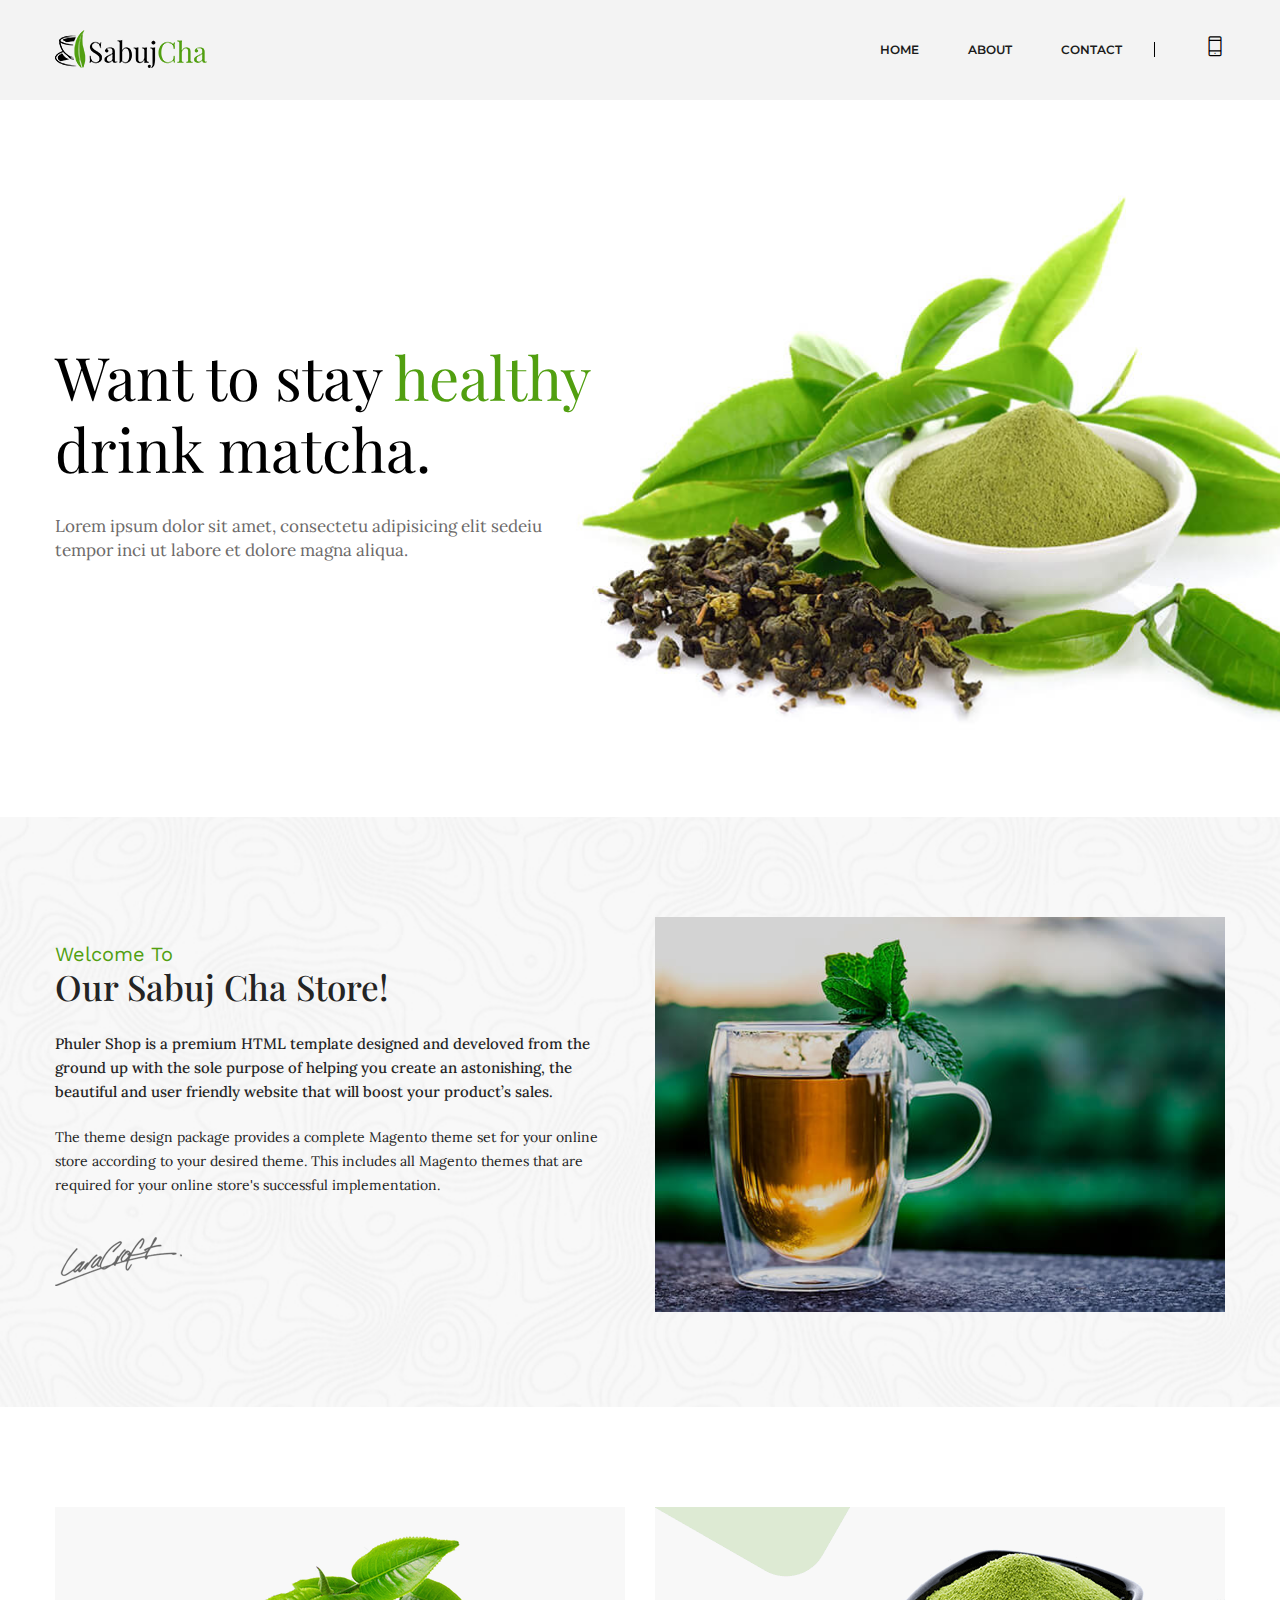
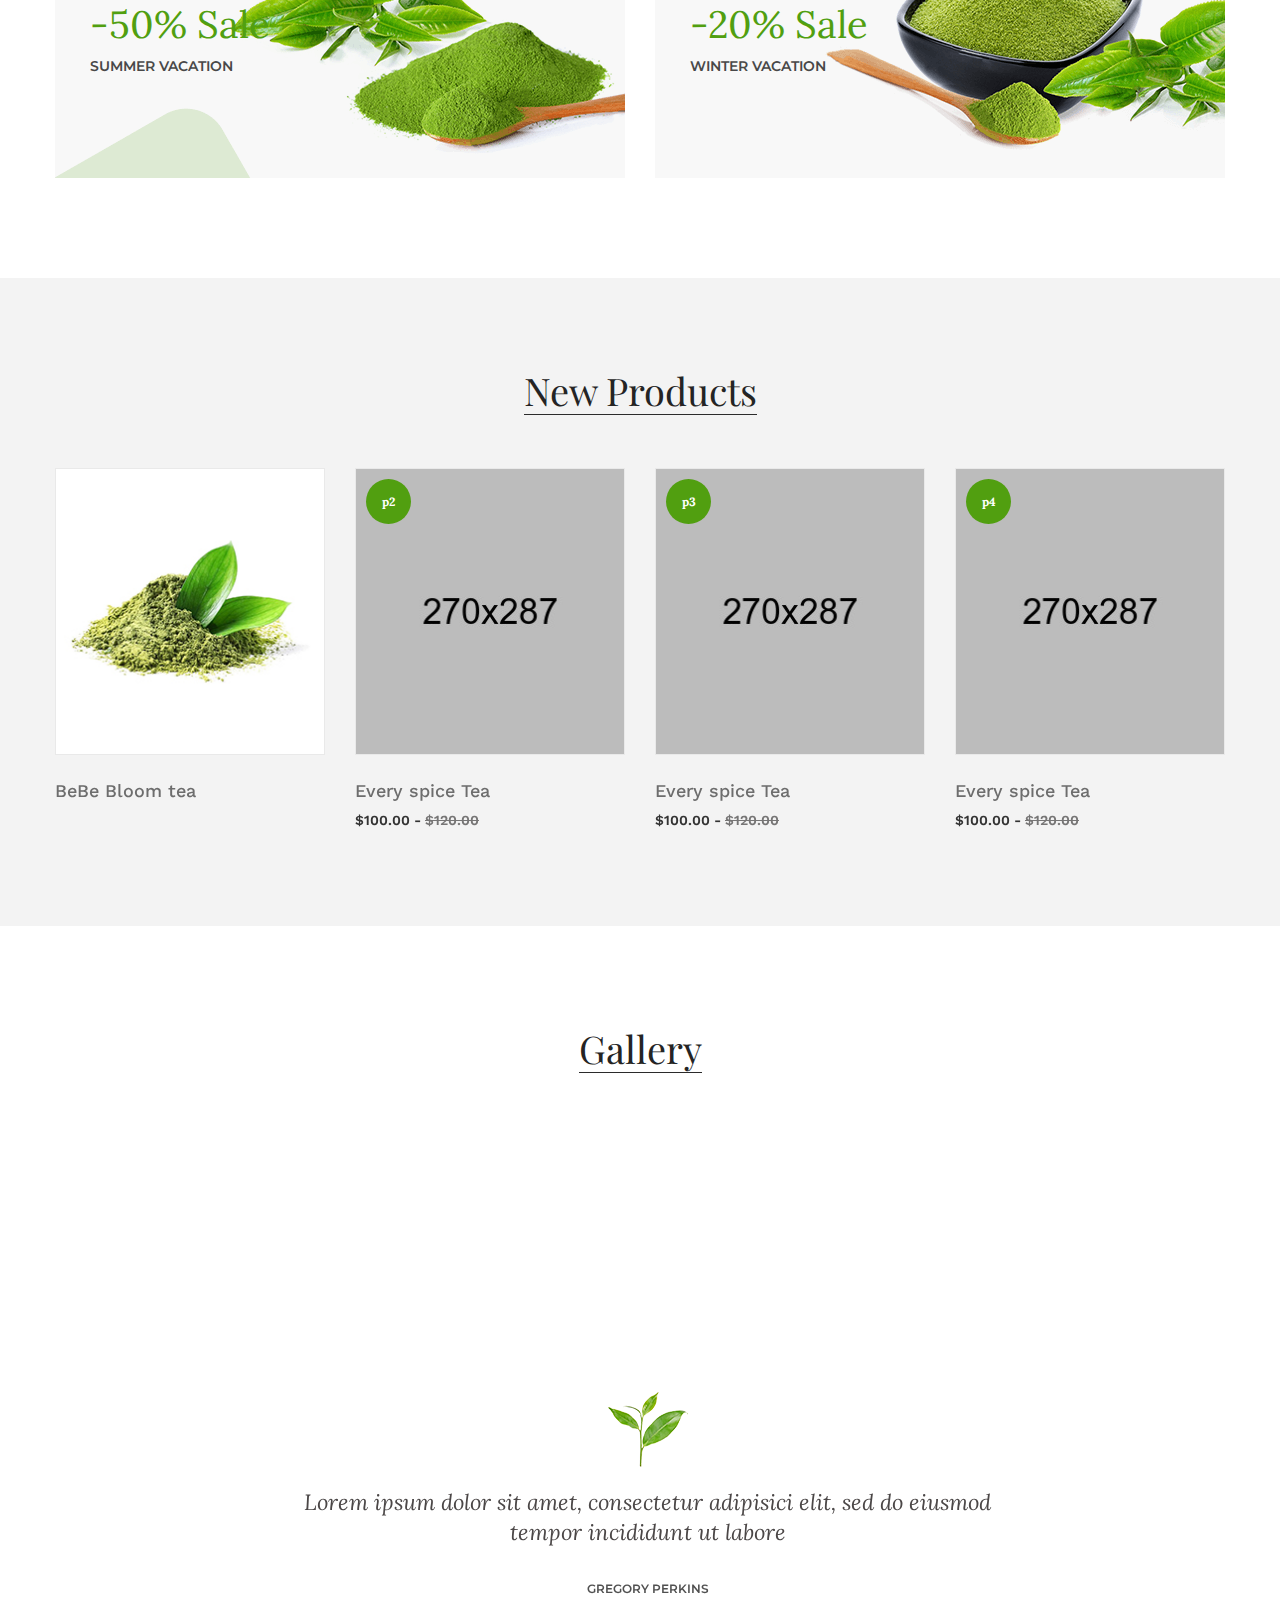
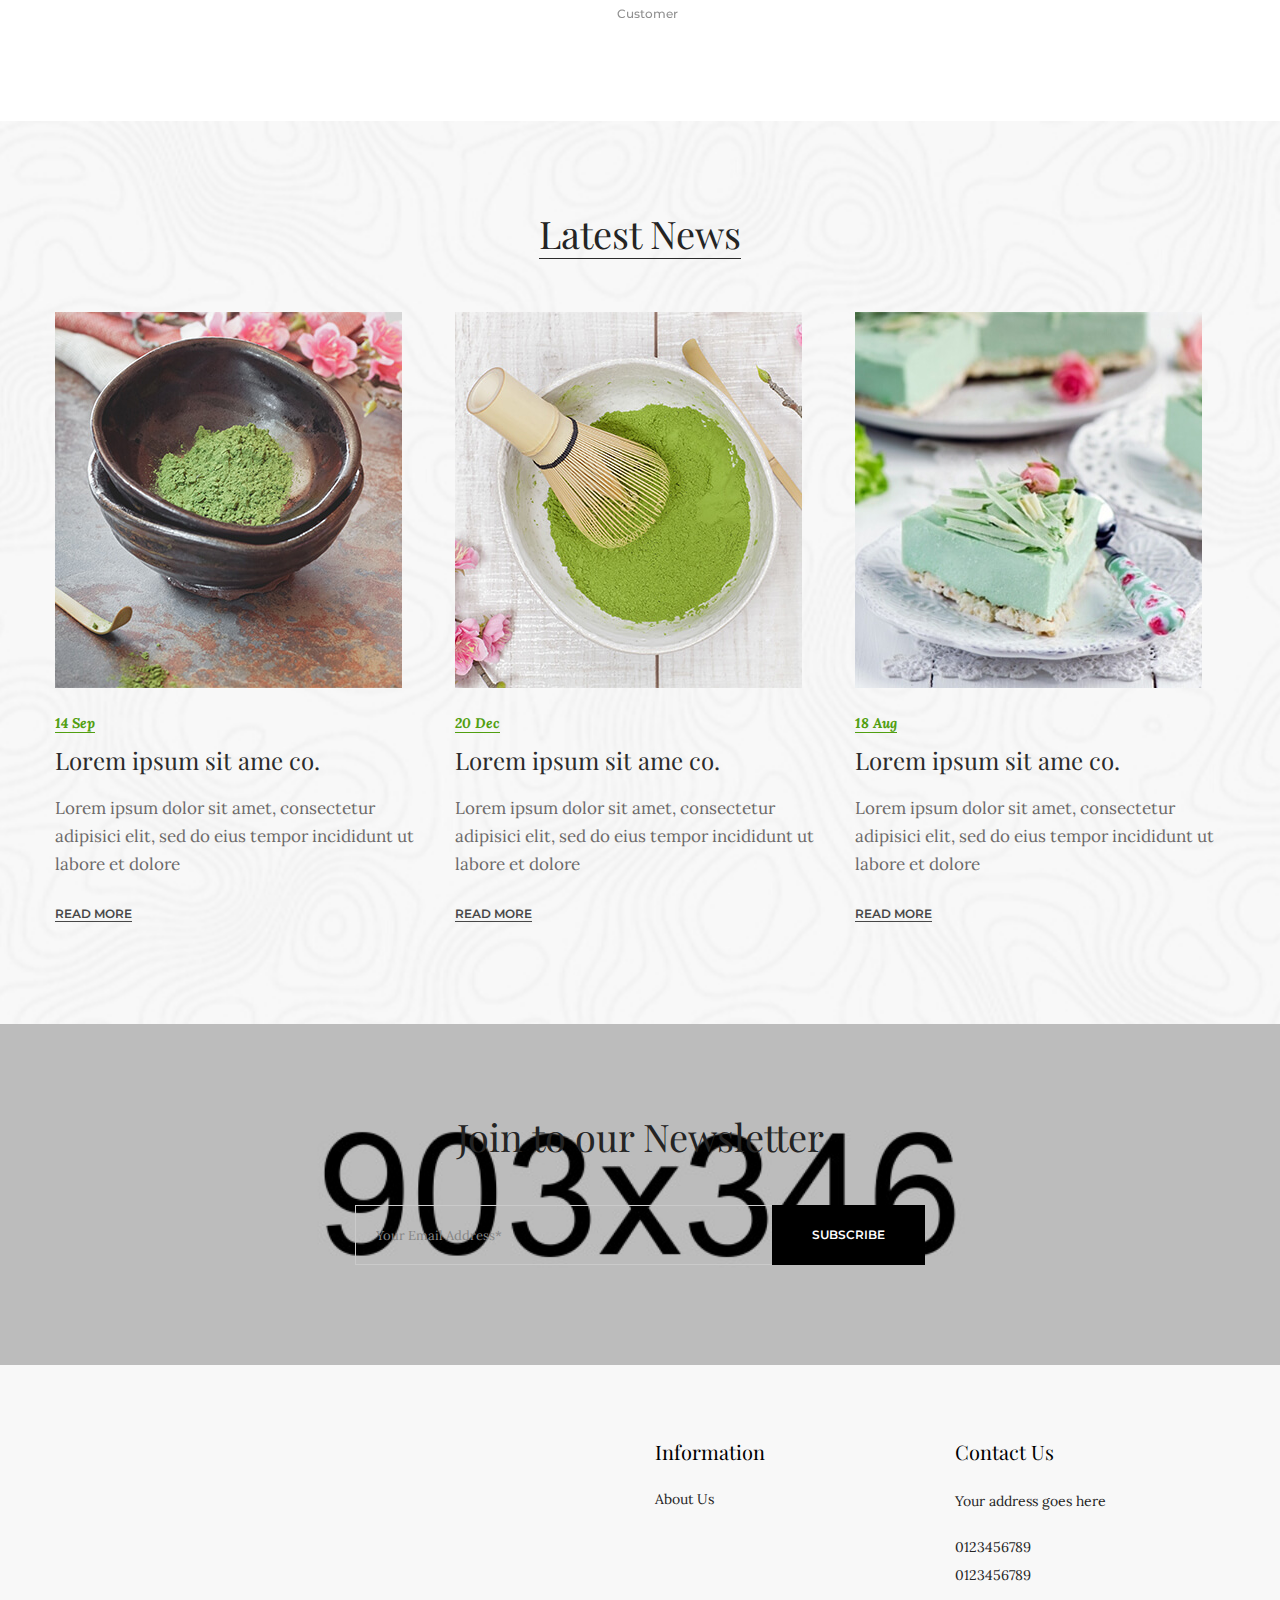
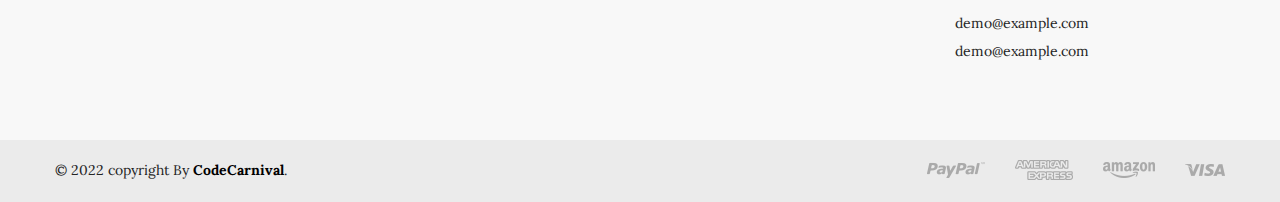
==== commit 314e8b8b: "Min. adjustment" ====
--- a/index.html
+++ b/index.html
@@ -44,103 +44,19 @@
                                     <nav>
                                         <ul>
                                             <li class="top-hover"><a href="index.html">home</a>
-                                                <ul class="submenu">
+                                                <!-- <ul class="submenu">
                                                     <li><a href="index.html">home version 1</a></li>
                                                     <li><a href="index-2.html">home version 2</a></li>
-                                                </ul>
+                                                </ul> -->
                                             </li>
                                             <li><a href="about-us.html">about</a></li>
-                                            <li class="mega-menu-position top-hover"><a href="shop.html">shop</a>
-                                                <ul class="mega-menu">
-                                                    <li>
-                                                        <ul>
-                                                            <li class="mega-menu-title">Categories 01</li>
-                                                            <li><a href="shop.html">Aconite</a></li>
-                                                            <li><a href="shop.html">Ageratum</a></li>
-                                                            <li><a href="shop.html">Allium</a></li>
-                                                            <li><a href="shop.html">Anemone</a></li>
-                                                            <li><a href="shop.html">Angelica</a></li>
-                                                            <li><a href="shop.html">Angelonia</a></li>
-                                                        </ul>
-                                                    </li>
-                                                    <li>
-                                                        <ul>
-                                                            <li class="mega-menu-title">Categories 02</li>
-                                                            <li><a href="shop.html">Balsam</a></li>
-                                                            <li><a href="shop.html">Baneberry</a></li>
-                                                            <li><a href="shop.html">Bee Balm</a></li>
-                                                            <li><a href="shop.html">Begonia</a></li>
-                                                            <li><a href="shop.html">Bellflower</a></li>
-                                                            <li><a href="shop.html">Bergenia</a></li>
-                                                        </ul>
-                                                    </li>
-                                                    <li>
-                                                        <ul>
-                                                            <li class="mega-menu-title">Categories 03</li>
-                                                            <li><a href="shop.html">Caladium</a></li>
-                                                            <li><a href="shop.html">Calendula</a></li>
-                                                            <li><a href="shop.html">Carnation</a></li>
-                                                            <li><a href="shop.html">Catmint</a></li>
-                                                            <li><a href="shop.html">Celosia</a></li>
-                                                            <li><a href="shop.html">Chives</a></li>
-                                                        </ul>
-                                                    </li>
-                                                    <li>
-                                                        <ul>
-                                                            <li class="mega-menu-title">Categories 04</li>
-                                                            <li><a href="shop.html">Daffodil</a></li>
-                                                            <li><a href="shop.html">Dahlia</a></li>
-                                                            <li><a href="shop.html">Daisy</a></li>
-                                                            <li><a href="shop.html">Diascia</a></li>
-                                                            <li><a href="shop.html">Dusty Miller</a></li>
-                                                            <li><a href="shop.html">Dame’s Rocket</a></li>
-                                                        </ul>
-                                                    </li>
-                                                </ul>
-                                            </li>
-                                            <li class="top-hover"><a href="blog-left-sidebar.html">blog</a>
-                                                <ul class="submenu">
-                                                    <li><a href="blog-masonry.html">Blog Masonry</a></li>
-                                                    <li><a href="#">Blog Standard <span><i class="ion-ios-arrow-right"></i></span></a>
-                                                        <ul class="lavel-menu">
-                                                            <li><a href="blog-left-sidebar.html">left sidebar</a></li>
-                                                            <li><a href="blog-right-sidebar.html">right sidebar</a></li>
-                                                            <li><a href="blog-no-sidebar.html">no sidebar</a></li>
-                                                        </ul>
-                                                    </li>
-                                                    <li><a href="#">Post Types <span><i class="ion-ios-arrow-right"></i></span> </a>
-                                                        <ul class="lavel-menu">
-                                                            <li><a href="blog-details-standerd.html">Standard post</a></li>
-                                                            <li><a href="blog-details-audio.html">audio post</a></li>
-                                                            <li><a href="blog-details-video.html">video post</a></li>
-                                                            <li><a href="blog-details-gallery.html">gallery post</a></li>
-                                                            <li><a href="blog-details-link.html">link post</a></li>
-                                                            <li><a href="blog-details-quote.html">quote post</a></li>
-                                                        </ul>
-                                                    </li>
-                                                </ul>
-                                            </li>
-                                            <li class="top-hover"><a href="#">pages</a>
-                                                <ul class="submenu">
-                                                    <li><a href="about-us.html">about us </a></li>
-                                                    <li><a href="shop.html">shop Grid</a></li>
-                                                    <li><a href="shop-list.html">shop list</a></li>
-                                                    <li><a href="product-details.html">product details</a></li>
-                                                    <li><a href="cart-page.html">cart page</a></li>
-                                                    <li><a href="checkout.html">checkout</a></li>
-                                                    <li><a href="wishlist.html">wishlist</a></li>
-                                                    <li><a href="my-account.html">my account</a></li>
-                                                    <li><a href="login-register.html">login / register</a></li>
-                                                    <li><a href="contact.html">contact</a></li>
-                                                </ul>
-                                            </li>
                                             <li><a href="contact.html">contact</a></li>
                                         </ul>
                                     </nav>
                                 </div>
 								<div class="header-currency">
-									<span class="digit">USD <i class="ti-angle-down"></i></span>
-									<div class="dollar-submenu">
+									<span class="digit"></span>
+									<!-- <div class="dollar-submenu">
 										<ul>
 											<li><a href="#">$ USD</a></li>
 											<li><a href="#">€ EUR</a></li>
@@ -148,52 +64,15 @@
 											<li><a href="#">₹ INR</a></li>
 											<li><a href="#">¥ JPY</a></li>
 										</ul>
-									</div>
+									</div> -->
 								</div>
                                 <div class="header-cart">
                                     <a href="#">
                                         <div class="cart-icon">
-                                            <i class="ti-shopping-cart"></i>
+                                            <i class="ti-mobile"></i>
                                         </div>
                                     </a>
-                                    <div class="shopping-cart-content">
-                                        <ul>
-                                            <li class="single-shopping-cart">
-                                                <div class="shopping-cart-img">
-                                                    <a href="#"><img alt="" src="assets/img/cart/cart-1.jpg"></a>
-                                                </div>
-                                                <div class="shopping-cart-title">
-                                                    <h4><a href="#">Phantom Remote </a></h4>
-                                                    <h6>Qty: 02</h6>
-                                                    <span>$260.00</span>
-                                                </div>
-                                                <div class="shopping-cart-delete">
-                                                    <a href="#"><i class="ion ion-close"></i></a>
-                                                </div>
-                                            </li>
-                                            <li class="single-shopping-cart">
-                                                <div class="shopping-cart-img">
-                                                    <a href="#"><img alt="" src="assets/img/cart/cart-2.jpg"></a>
-                                                </div>
-                                                <div class="shopping-cart-title">
-                                                    <h4><a href="#">Phantom Remote</a></h4>
-                                                    <h6>Qty: 02</h6>
-                                                    <span>$260.00</span>
-                                                </div>
-                                                <div class="shopping-cart-delete">
-                                                    <a href="#"><i class="ion ion-close"></i></a>
-                                                </div>
-                                            </li>
-                                        </ul>
-                                        <div class="shopping-cart-total">
-                                            <h4>Shipping : <span>$20.00</span></h4>
-                                            <h4>Total : <span class="shop-total">$260.00</span></h4>
-                                        </div>
-                                        <div class="shopping-cart-btn">
-                                            <a href="cart-page.html">view cart</a>
-                                            <a href="checkout.html">checkout</a>
-                                        </div>
-                                    </div>
+                                    
                                 </div>
                             </div>
                         </div>
@@ -324,178 +203,23 @@
 		<!-- Product Area Start -->
         <div class="product-area bg-image-1 pt-100 pb-95">
             <div class="container">
-                <div class="featured-product-active hot-flower owl-carousel product-nav">
-                    <div class="product-wrapper">
-                        <div class="product-img">
-                            <a href="product-details.html">
-                                <img alt="" src="assets/img/product/product-1.jpg">
+                <div class="row">
+                    <div class="col-lg-6 col-md-12 d-flex align-items-center">
+                        <div class="overview-content-2">
+							<h4>Welcome To</h4>
+                            <h2>Our Sabuj Cha Store!</h2>
+                            <p class="peragraph-blog">Phuler Shop is a premium HTML template designed and develoved from the ground up with the sole purpose of helping you create an astonishing, the beautiful and user friendly website that will boost your product’s sales.</p>
+                            <p>The theme design package provides a complete Magento theme set for your online store according to your desired theme. This includes all Magento themes that are required for your online store's successful implementation.</p>
+                            <div class="overview-btn mt-40">
+                                <img src="assets/img/icon-img/signature.png" alt="Candidate Signature">
+                            </div>
+                        </div>
+                    </div>
+                    <div class="col-lg-6 col-md-12">
+                        <div class="overview-img text-center">
+                            <a href="#">
+                                <img src="assets/img/banner/about-us.jpg" alt="">
                             </a>
-                            <span>-20%</span>
-                            <div class="product-action">
-                                <a class="action-wishlist" href="#" title="Wishlist">
-                                    <i class="ion-android-favorite-outline"></i>
-                                </a>
-                                <a class="action-cart" href="#" title="Add To Cart">
-                                    <i class="ion-ios-shuffle-strong"></i>
-                                </a>
-                                <a class="action-compare" href="#" data-bs-target="#exampleModal" data-bs-toggle="modal" title="Quick View">
-                                    <i class="ion-ios-search-strong"></i>
-                                </a>
-                            </div>
-                        </div>
-                        <div class="product-content text-left">
-							<div class="product-hover-style">
-								<div class="product-title">
-									<h4>
-										<a href="product-details.html">Nature Close Tea</a>
-									</h4>
-								</div>
-								<div class="cart-hover">
-									<h4><a href="product-details.html">+ Add to cart</a></h4>
-								</div>
-							</div>
-                            <div class="product-price-wrapper">
-                                <span>$100.00 -</span>
-                                <span class="product-price-old">$120.00 </span>
-                            </div>
-                        </div>
-                    </div>
-                    <div class="product-wrapper">
-                        <div class="product-img">
-                            <a href="product-details.html">
-                                <img alt="" src="assets/img/product/product-2.jpg">
-                            </a>
-                            <div class="product-action">
-                                <a class="action-wishlist" href="#" title="Wishlist">
-                                    <i class="ion-android-favorite-outline"></i>
-                                </a>
-                                <a class="action-cart" href="#" title="Add To Cart">
-                                    <i class="ion-ios-shuffle-strong"></i>
-                                </a>
-                                <a class="action-compare" href="#" data-bs-target="#exampleModal" data-bs-toggle="modal" title="Quick View">
-                                    <i class="ion-ios-search-strong"></i>
-                                </a>
-                            </div>
-                        </div>
-                        <div class="product-content text-left">
-							<div class="product-hover-style">
-								<div class="product-title">
-									<h4>
-										<a href="product-details.html">Pink wave Cup</a>
-									</h4>
-								</div>
-								<div class="cart-hover">
-									<h4><a href="product-details.html">+ Add to cart</a></h4>
-								</div>
-							</div>
-                            <div class="product-price-wrapper">
-                                <span>$100.00 -</span>
-                                <span class="product-price-old">$120.00 </span>
-                            </div>
-                        </div>
-                    </div>
-                    <div class="product-wrapper">
-                        <div class="product-img">
-                            <a href="product-details.html">
-                                <img alt="" src="assets/img/product/product-3.jpg">
-                            </a>
-                            <span>-50%</span>
-                            <div class="product-action">
-                                <a class="action-wishlist" href="#" title="Wishlist">
-                                    <i class="ion-android-favorite-outline"></i>
-                                </a>
-                                <a class="action-cart" href="#" title="Add To Cart">
-                                    <i class="ion-ios-shuffle-strong"></i>
-                                </a>
-                                <a class="action-compare" href="#" data-bs-target="#exampleModal" data-bs-toggle="modal" title="Quick View">
-                                    <i class="ion-ios-search-strong"></i>
-                                </a>
-                            </div>
-                        </div>
-                        <div class="product-content text-left">
-							<div class="product-hover-style">
-								<div class="product-title">
-									<h4>
-										<a href="product-details.html">Tea and Chai</a>
-									</h4>
-								</div>
-								<div class="cart-hover">
-									<h4><a href="product-details.html">+ Add to cart</a></h4>
-								</div>
-							</div>
-                            <div class="product-price-wrapper">
-                                <span>$100.00 -</span>
-                                <span class="product-price-old">$120.00 </span>
-                            </div>
-                        </div>
-                    </div>
-                    <div class="product-wrapper">
-                        <div class="product-img">
-                            <a href="product-details.html">
-                                <img alt="" src="assets/img/product/product-4.jpg">
-                            </a>
-                            <div class="product-action">
-                                <a class="action-wishlist" href="#" title="Wishlist">
-                                    <i class="ion-android-favorite-outline"></i>
-                                </a>
-                                <a class="action-cart" href="#" title="Add To Cart">
-                                    <i class="ion-ios-shuffle-strong"></i>
-                                </a>
-                                <a class="action-compare" href="#" data-bs-target="#exampleModal" data-bs-toggle="modal" title="Quick View">
-                                    <i class="ion-ios-search-strong"></i>
-                                </a>
-                            </div>
-                        </div>
-                        <div class="product-content text-left">
-							<div class="product-hover-style">
-								<div class="product-title">
-									<h4>
-										<a href="product-details.html">Pearly Everlasting</a>
-									</h4>
-								</div>
-								<div class="cart-hover">
-									<h4><a href="product-details.html">+ Add to cart</a></h4>
-								</div>
-							</div>
-                            <div class="product-price-wrapper">
-                                <span>$100.00 -</span>
-                                <span class="product-price-old">$120.00 </span>
-                            </div>
-                        </div>
-                    </div>
-                    <div class="product-wrapper">
-                        <div class="product-img">
-                            <a href="product-details.html">
-                                <img alt="" src="assets/img/product/product-5.jpg">
-                            </a>
-                            <span>-30%</span>
-                            <div class="product-action">
-                                <a class="action-wishlist" href="#" title="Wishlist">
-                                    <i class="ion-android-favorite-outline"></i>
-                                </a>
-                                <a class="action-cart" href="#" title="Add To Cart">
-                                    <i class="ion-ios-shuffle-strong"></i>
-                                </a>
-                                <a class="action-compare" href="#" data-bs-target="#exampleModal" data-bs-toggle="modal" title="Quick View">
-                                    <i class="ion-ios-search-strong"></i>
-                                </a>
-                            </div>
-                        </div>
-                        <div class="product-content text-left">
-							<div class="product-hover-style">
-								<div class="product-title">
-									<h4>
-										<a href="product-details.html">Que herbal Tea</a>
-									</h4>
-								</div>
-								<div class="cart-hover">
-									<h4><a href="product-details.html">+ Add to cart</a></h4>
-								</div>
-							</div>
-                            <div class="product-price-wrapper">
-                                <span>$100.00 -</span>
-                                <span class="product-price-old">$120.00 </span>
-                            </div>
                         </div>
                     </div>
                 </div>
@@ -551,17 +275,16 @@
 										<a href="product-details.html">
 											<img alt="" src="assets/img/product/product-1.jpg">
 										</a>
-										<span>-30%</span>
 										<div class="product-action">
 											<a class="action-wishlist" href="#" title="Wishlist">
 												<i class="ion-android-favorite-outline"></i>
 											</a>
-											<a class="action-cart" href="#" title="Add To Cart">
+											<!-- <a class="action-cart" href="#" title="Add To Cart">
 												<i class="ion-ios-shuffle-strong"></i>
 											</a>
 											<a class="action-compare" href="#" data-bs-target="#exampleModal" data-bs-toggle="modal" title="Quick View">
 												<i class="ion-ios-search-strong"></i>
-											</a>
+											</a> -->
 										</div>
 									</div>
 									<div class="product-content text-left">
@@ -575,18 +298,21 @@
 												<h4><a href="product-details.html">+ Add to cart</a></h4>
 											</div>
 										</div>
-										<div class="product-price-wrapper">
+										<!-- <div class="product-price-wrapper">
 											<span>$100.00 -</span>
 											<span class="product-price-old">$120.00 </span>
-										</div>
+										</div> -->
 									</div>
 								</div>
+                            </div>
+
+                            <div class="product-wrapper-single">
 								<div class="product-wrapper mb-30">
 									<div class="product-img">
 										<a href="product-details.html">
 											<img alt="" src="assets/img/product/product-2.jpg">
 										</a>
-										<span>-50%</span>
+										<span>p2</span>
 										<div class="product-action">
 											<a class="action-wishlist" href="#" title="Wishlist">
 												<i class="ion-android-favorite-outline"></i>
@@ -621,9 +347,9 @@
 								<div class="product-wrapper mb-30">
 									<div class="product-img">
 										<a href="product-details.html">
-											<img alt="" src="assets/img/product/product-3.jpg">
+											<img alt="" src="assets/img/product/product-2.jpg">
 										</a>
-										<span>-60%</span>
+										<span>p3</span>
 										<div class="product-action">
 											<a class="action-wishlist" href="#" title="Wishlist">
 												<i class="ion-android-favorite-outline"></i>
@@ -640,7 +366,7 @@
 										<div class="product-hover-style">
 											<div class="product-title">
 												<h4>
-													<a href="product-details.html">Que herbal Tea</a>
+													<a href="product-details.html">Every spice Tea</a>
 												</h4>
 											</div>
 											<div class="cart-hover">
@@ -653,11 +379,14 @@
 										</div>
 									</div>
 								</div>
+                            </div>
+                            <div class="product-wrapper-single">
 								<div class="product-wrapper mb-30">
 									<div class="product-img">
 										<a href="product-details.html">
-											<img alt="" src="assets/img/product/product-4.jpg">
+											<img alt="" src="assets/img/product/product-2.jpg">
 										</a>
+										<span>p4</span>
 										<div class="product-action">
 											<a class="action-wishlist" href="#" title="Wishlist">
 												<i class="ion-android-favorite-outline"></i>
@@ -674,7 +403,7 @@
 										<div class="product-hover-style">
 											<div class="product-title">
 												<h4>
-													<a href="product-details.html">Tea and Chai</a>
+													<a href="product-details.html">Every spice Tea</a>
 												</h4>
 											</div>
 											<div class="cart-hover">
@@ -688,226 +417,53 @@
 									</div>
 								</div>
                             </div>
-                            <div class="product-wrapper-single">
-								<div class="product-wrapper mb-30">
-									<div class="product-img">
-										<a href="product-details.html">
-											<img alt="" src="assets/img/product/product-5.jpg">
-										</a>
-										<div class="product-action">
-											<a class="action-wishlist" href="#" title="Wishlist">
-												<i class="ion-android-favorite-outline"></i>
-											</a>
-											<a class="action-cart" href="#" title="Add To Cart">
-												<i class="ion-ios-shuffle-strong"></i>
-											</a>
-											<a class="action-compare" href="#" data-bs-target="#exampleModal" data-bs-toggle="modal" title="Quick View">
-												<i class="ion-ios-search-strong"></i>
-											</a>
-										</div>
-									</div>
-									<div class="product-content text-left">
-										<div class="product-hover-style">
-											<div class="product-title">
-												<h4>
-													<a href="product-details.html">Society Ice Tea</a>
-												</h4>
-											</div>
-											<div class="cart-hover">
-												<h4><a href="product-details.html">+ Add to cart</a></h4>
-											</div>
-										</div>
-										<div class="product-price-wrapper">
-											<span>$100.00 -</span>
-											<span class="product-price-old">$120.00 </span>
-										</div>
-									</div>
-								</div>
-								<div class="product-wrapper mb-30">
-									<div class="product-img">
-										<a href="product-details.html">
-											<img alt="" src="assets/img/product/product-6.jpg">
-										</a>
-										<span>-40%</span>
-										<div class="product-action">
-											<a class="action-wishlist" href="#" title="Wishlist">
-												<i class="ion-android-favorite-outline"></i>
-											</a>
-											<a class="action-cart" href="#" title="Add To Cart">
-												<i class="ion-ios-shuffle-strong"></i>
-											</a>
-											<a class="action-compare" href="#" data-bs-target="#exampleModal" data-bs-toggle="modal" title="Quick View">
-												<i class="ion-ios-search-strong"></i>
-											</a>
-										</div>
-									</div>
-									<div class="product-content text-left">
-										<div class="product-hover-style">
-											<div class="product-title">
-												<h4>
-													<a href="product-details.html">Green Tea Tulsi</a>
-												</h4>
-											</div>
-											<div class="cart-hover">
-												<h4><a href="product-details.html">+ Add to cart</a></h4>
-											</div>
-										</div>
-										<div class="product-price-wrapper">
-											<span>$100.00 -</span>
-											<span class="product-price-old">$120.00 </span>
-										</div>
-									</div>
-								</div>
-                            </div>
-                            <div class="product-wrapper-single">
-								<div class="product-wrapper mb-30">
-									<div class="product-img">
-										<a href="product-details.html">
-											<img alt="" src="assets/img/product/product-7.jpg">
-										</a>
-										<span>-60%</span>
-										<div class="product-action">
-											<a class="action-wishlist" href="#" title="Wishlist">
-												<i class="ion-android-favorite-outline"></i>
-											</a>
-											<a class="action-cart" href="#" title="Add To Cart">
-												<i class="ion-ios-shuffle-strong"></i>
-											</a>
-											<a class="action-compare" href="#" data-bs-target="#exampleModal" data-bs-toggle="modal" title="Quick View">
-												<i class="ion-ios-search-strong"></i>
-											</a>
-										</div>
-									</div>
-									<div class="product-content text-left">
-										<div class="product-hover-style">
-											<div class="product-title">
-												<h4>
-													<a href="product-details.html">Best Friends Tea</a>
-												</h4>
-											</div>
-											<div class="cart-hover">
-												<h4><a href="product-details.html">+ Add to cart</a></h4>
-											</div>
-										</div>
-										<div class="product-price-wrapper">
-											<span>$100.00 -</span>
-											<span class="product-price-old">$120.00 </span>
-										</div>
-									</div>
-								</div>
-								<div class="product-wrapper mb-30">
-									<div class="product-img">
-										<a href="product-details.html">
-											<img alt="" src="assets/img/product/product-8.jpg">
-										</a>
-										<div class="product-action">
-											<a class="action-wishlist" href="#" title="Wishlist">
-												<i class="ion-android-favorite-outline"></i>
-											</a>
-											<a class="action-cart" href="#" title="Add To Cart">
-												<i class="ion-ios-shuffle-strong"></i>
-											</a>
-											<a class="action-compare" href="#" data-bs-target="#exampleModal" data-bs-toggle="modal" title="Quick View">
-												<i class="ion-ios-search-strong"></i>
-											</a>
-										</div>
-									</div>
-									<div class="product-content text-left">
-										<div class="product-hover-style">
-											<div class="product-title">
-												<h4>
-													<a href="product-details.html">Instant Tea Premix</a>
-												</h4>
-											</div>
-											<div class="cart-hover">
-												<h4><a href="product-details.html">+ Add to cart</a></h4>
-											</div>
-										</div>
-										<div class="product-price-wrapper">
-											<span>$100.00 -</span>
-											<span class="product-price-old">$120.00 </span>
-										</div>
-									</div>
-								</div>
-                            </div>
-                            <div class="product-wrapper-single">
-								<div class="product-wrapper mb-30">
-									<div class="product-img">
-										<a href="product-details.html">
-											<img alt="" src="assets/img/product/product-4.jpg">
-										</a>
-										<span>-30%</span>
-										<div class="product-action">
-											<a class="action-wishlist" href="#" title="Wishlist">
-												<i class="ion-android-favorite-outline"></i>
-											</a>
-											<a class="action-cart" href="#" title="Add To Cart">
-												<i class="ion-ios-shuffle-strong"></i>
-											</a>
-											<a class="action-compare" href="#" data-bs-target="#exampleModal" data-bs-toggle="modal" title="Quick View">
-												<i class="ion-ios-search-strong"></i>
-											</a>
-										</div>
-									</div>
-									<div class="product-content text-left">
-										<div class="product-hover-style">
-											<div class="product-title">
-												<h4>
-													<a href="product-details.html">Black Ossum Tea</a>
-												</h4>
-											</div>
-											<div class="cart-hover">
-												<h4><a href="product-details.html">+ Add to cart</a></h4>
-											</div>
-										</div>
-										<div class="product-price-wrapper">
-											<span>$100.00 -</span>
-											<span class="product-price-old">$120.00 </span>
-										</div>
-									</div>
-								</div>
-								<div class="product-wrapper mb-30">
-									<div class="product-img">
-										<a href="product-details.html">
-											<img alt="" src="assets/img/product/product-3.jpg">
-										</a>
-										<span>-70%</span>
-										<div class="product-action">
-											<a class="action-wishlist" href="#" title="Wishlist">
-												<i class="ion-android-favorite-outline"></i>
-											</a>
-											<a class="action-cart" href="#" title="Add To Cart">
-												<i class="ion-ios-shuffle-strong"></i>
-											</a>
-											<a class="action-compare" href="#" data-bs-target="#exampleModal" data-bs-toggle="modal" title="Quick View">
-												<i class="ion-ios-search-strong"></i>
-											</a>
-										</div>
-									</div>
-									<div class="product-content text-left">
-										<div class="product-hover-style">
-											<div class="product-title">
-												<h4>
-													<a href="product-details.html">Le Bongai Tea</a>
-												</h4>
-											</div>
-											<div class="cart-hover">
-												<h4><a href="product-details.html">+ Add to cart</a></h4>
-											</div>
-										</div>
-										<div class="product-price-wrapper">
-											<span>$100.00 -</span>
-											<span class="product-price-old">$120.00 </span>
-										</div>
-									</div>
-								</div>
-                            </div>
                         </div>
                     </div>
                 </div>
             </div>
         </div>
 		<!-- New Products End -->
+        <!-- blog-area start -->
+        <div class="blog-page-area masonary-style ptb-100">
+            <div class="container">
+                <div class="product-top-bar section-border mb-55">
+                    <div class="section-title-wrap text-center">
+                        <h3 class="section-title">Gallery</h3>
+                    </div>
+                </div>
+                <div class="row blog-grid">
+                    <div class="col-lg-4 col-md-6 blog-grid-item">
+                        <div class="single-blog-wrapper mb-40">
+                            <div class="blog-img mb-30">
+                                <a href="blog-details-standerd.html">
+                                    <img src="https://live.hasthemes.com/html/2/sabujcha-preview/sabujcha/assets/img/blog/blog-masonry-3.jpg" alt="">
+                                </a>
+                            </div>
+                        </div>
+                    </div>
+                    <div class="col-lg-4 col-md-6 blog-grid-item">
+                        <div class="single-blog-wrapper mb-40">
+                            <div class="blog-img mb-30">
+                                <a href="blog-details-standerd.html">
+                                    <img src="https://live.hasthemes.com/html/2/sabujcha-preview/sabujcha/assets/img/blog/blog-masonry-1.jpg" alt="">
+                                </a>
+                            </div>
+                        </div>
+                    </div>
+                    <div class="col-lg-4 col-md-6 blog-grid-item">
+                        <div class="single-blog-wrapper mb-45">
+                            <div class="blog-img mb-30">
+                                <a href="blog-details-standerd.html">
+                                    <img src="https://live.hasthemes.com/html/2/sabujcha-preview/sabujcha/assets/img/blog/blog-masonry-2.jpg" alt="">
+                                </a>
+                            </div>
+                        </div>
+                    </div>
+                    
+                </div>
+            </div>
+        </div>
+        <!-- blog-area end -->
 		<!-- Testimonial Area Start -->
         <div class="testimonials-area bg-img pt-100 pb-100">
             <div class="container">
@@ -1034,23 +590,8 @@
             <div class="footer-top gray-bg-3 pb-35">
                 <div class="container">
                     <div class="row">
-						<div class="col-lg-3 col-md-6 col-sm-6">
-                            <div class="footer-widget mb-40">
-                                <div class="footer-title mb-25">
-                                    <h4>My Account</h4>
-                                </div>
-                                <div class="footer-content">
-                                    <ul>
-                                        <li><a href="my-account.html">My Account</a></li>
-                                        <li><a href="about-us.html">Order History</a></li>
-                                        <li><a href="wishlist.html">WishList</a></li>
-                                        <li><a href="#">Newsletter</a></li>
-                                        <li><a href="about-us.html">Order History</a></li>
-                                        <li><a href="#">International Orders</a></li>
-                                    </ul>
-                                </div>
-                            </div>
-                        </div>
+						<div class="col-lg-3 col-md-6 col-sm-6"></div>
+						<div class="col-lg-3 col-md-6 col-sm-6"></div>
 						<div class="col-lg-3 col-md-6 col-sm-6">
                             <div class="footer-widget mb-40">
                                 <div class="footer-title mb-25">
@@ -1059,28 +600,11 @@
                                 <div class="footer-content">
                                     <ul>
                                         <li><a href="about-us.html">About Us</a></li>
-                                        <li><a href="#">Delivery Information</a></li>
+                                        <!-- <li><a href="#">Delivery Information</a></li>
                                         <li><a href="#">Privacy Policy</a></li>
                                         <li><a href="#">Terms & Conditions</a></li>
                                         <li><a href="#">Customer Service</a></li>
-                                        <li><a href="#">Return Policy</a></li>
-                                    </ul>
-                                </div>
-                            </div>
-                        </div>
-						<div class="col-lg-3 col-md-6 col-sm-6">
-                            <div class="footer-widget mb-40">
-                                <div class="footer-title mb-25">
-                                    <h4>Quick Links</h4>
-                                </div>
-                                <div class="footer-content">
-                                    <ul>
-                                        <li><a href="#">Support Center</a></li>
-                                        <li><a href="#">Term & Conditions</a></li>
-                                        <li><a href="#">Shipping</a></li>
-                                        <li><a href="#">Privacy Policy</a></li>
-                                        <li><a href="#">Help</a></li>
-                                        <li><a href="#">FAQS</a></li>
+                                        <li><a href="#">Return Policy</a></li> -->
                                     </ul>
                                 </div>
                             </div>
@@ -1115,7 +639,7 @@
                     <div class="row">
                         <div class="col-md-6">
                             <div class="copyright">
-                                <p class="copy-text"> © 2021 <strong>SabujCha</strong> Made With <i class="fa fa-heart" style="color:red" aria-hidden="true"></i> By <a class="company-name" href="https://themeforest.net/user/codecarnival/portfolio">
+                                <p class="copy-text"> © 2022 copyright</i> By <a class="company-name" href="https://themeforest.net/user/codecarnival/portfolio">
                                 <strong> CodeCarnival</strong></a>.</p>
                             </div>
                         </div>
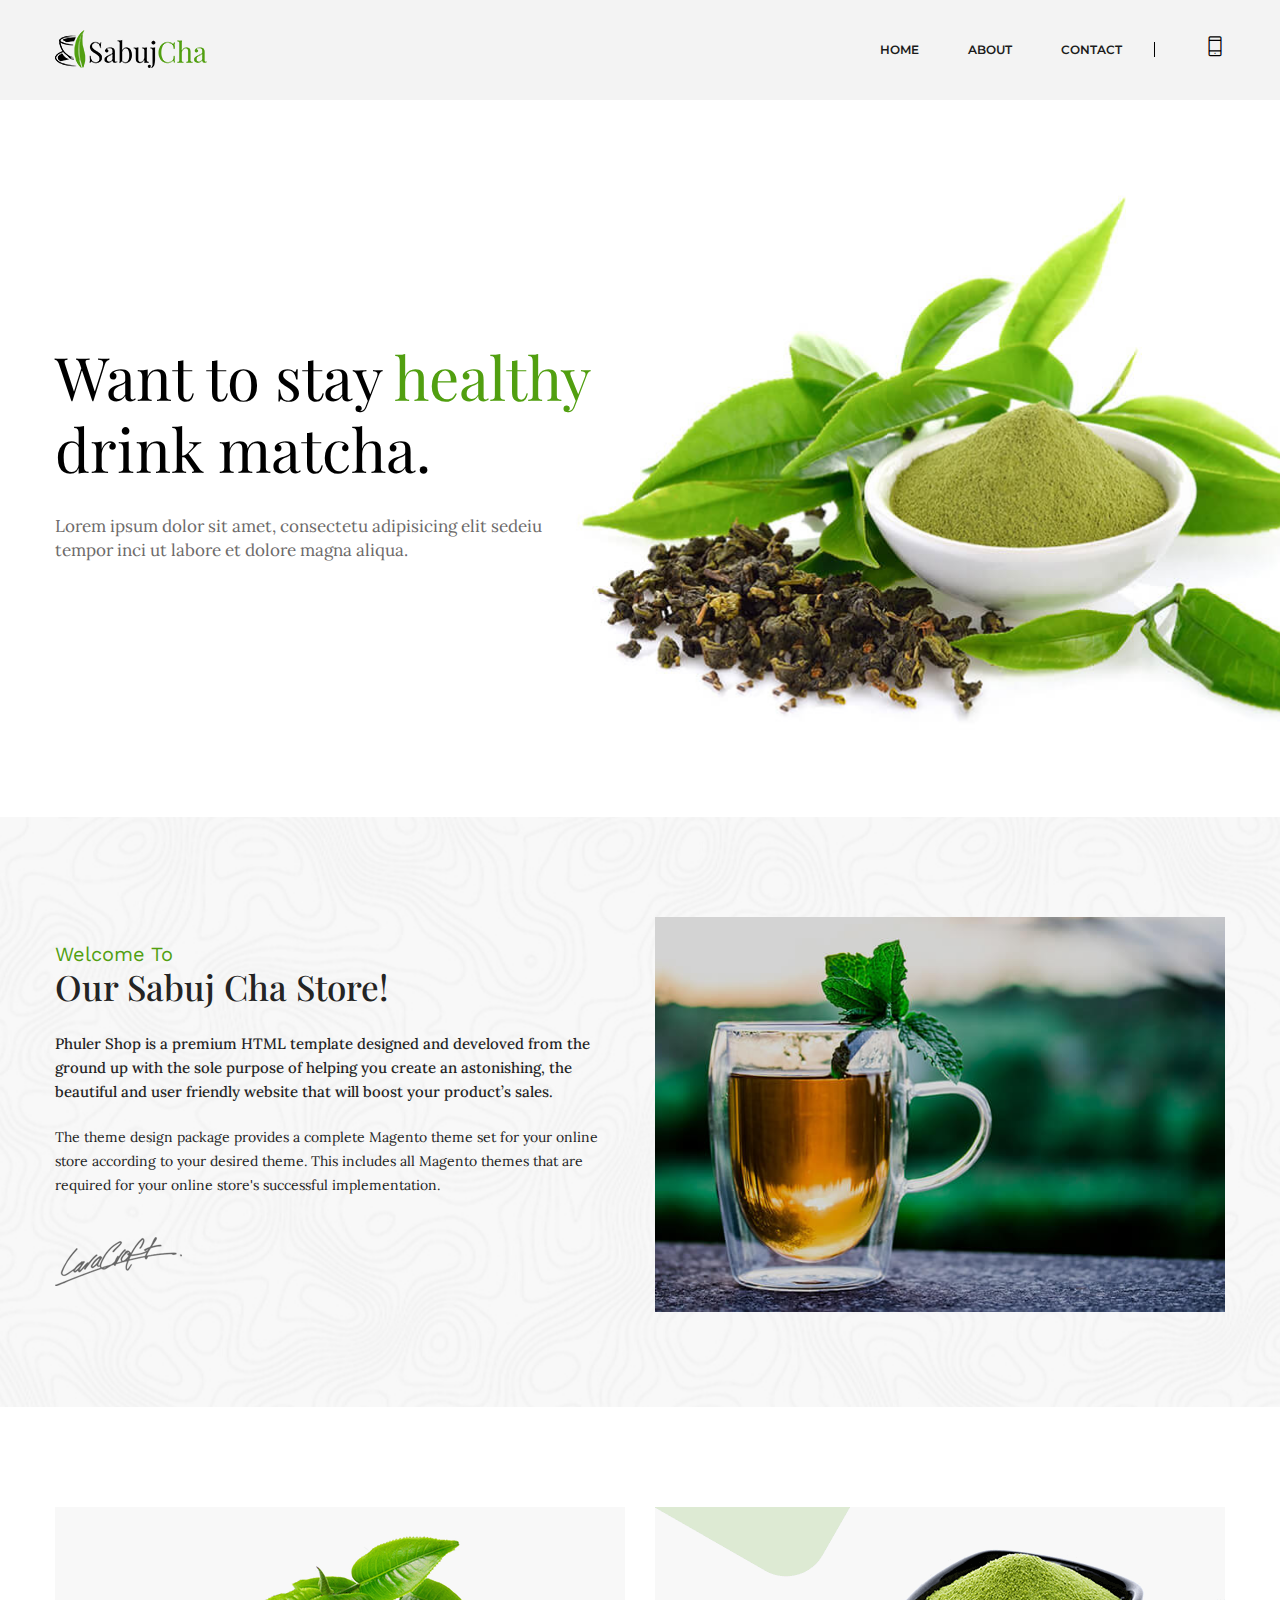
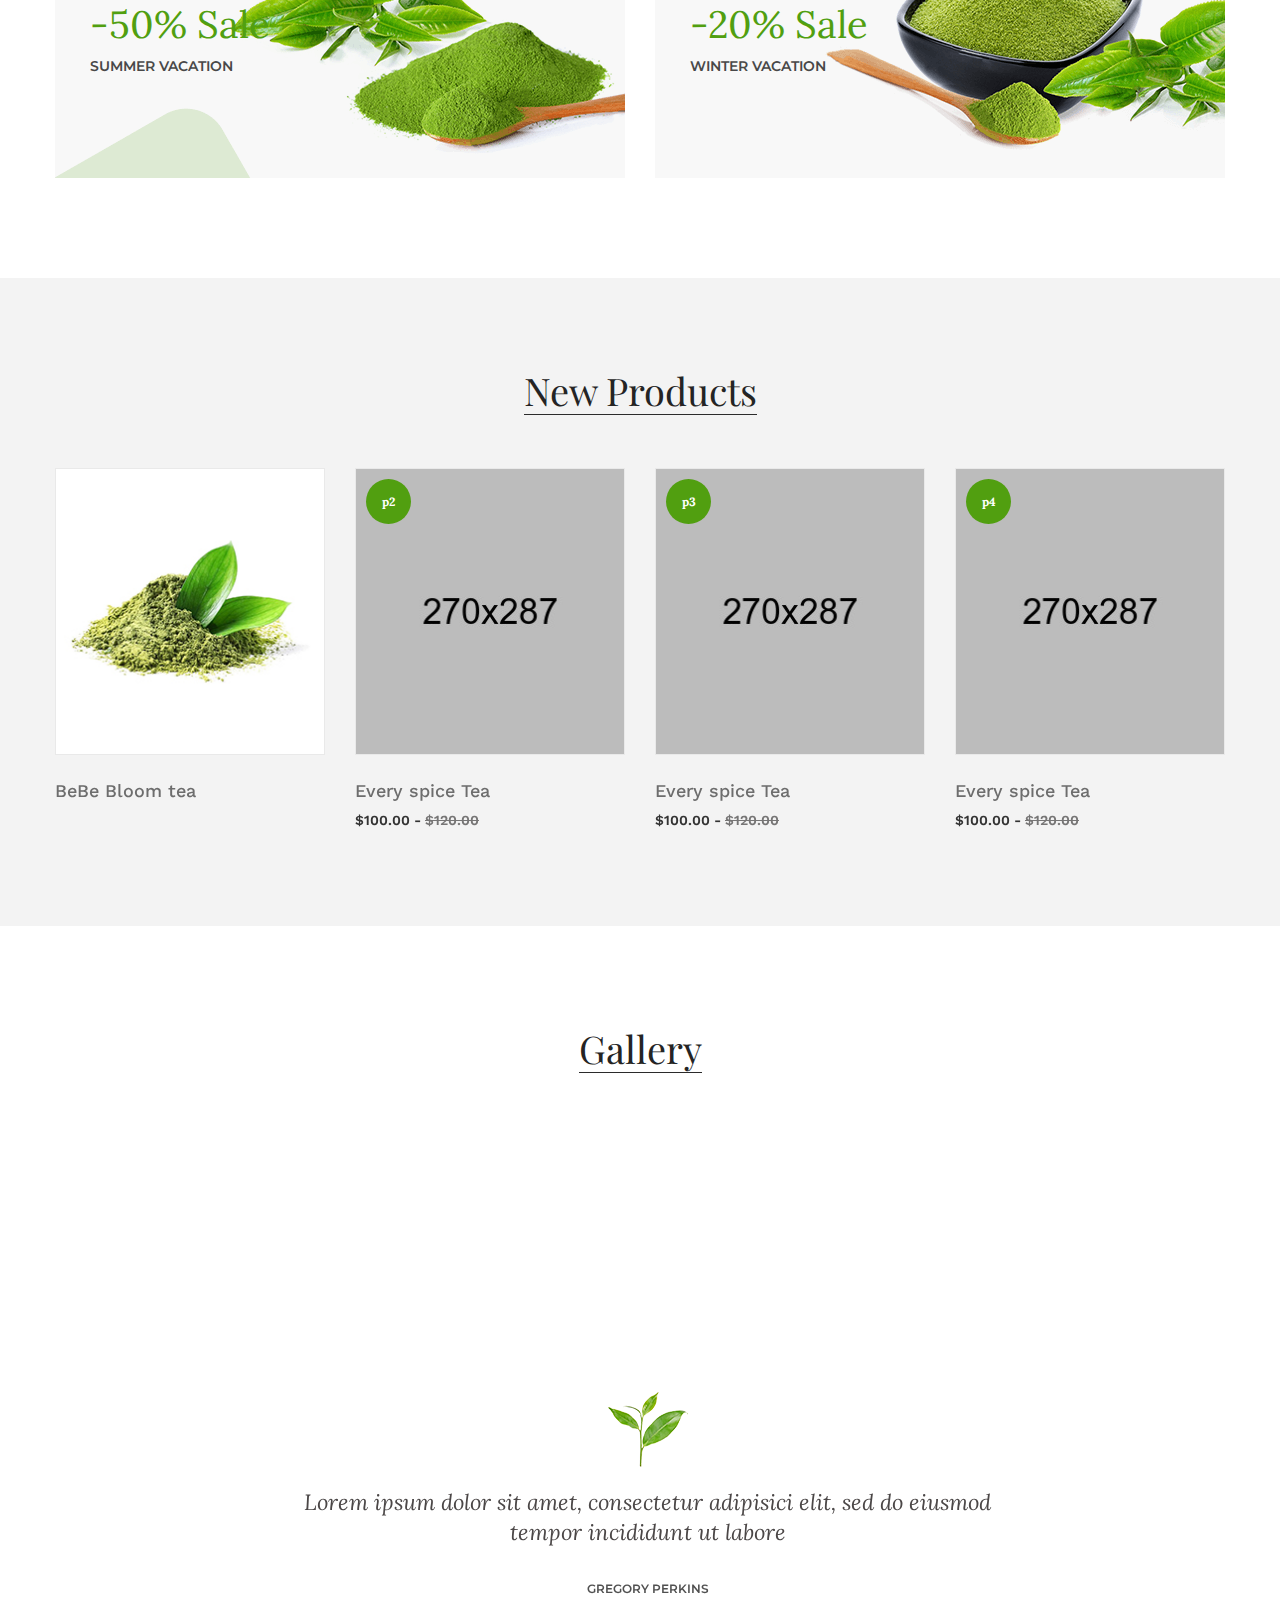
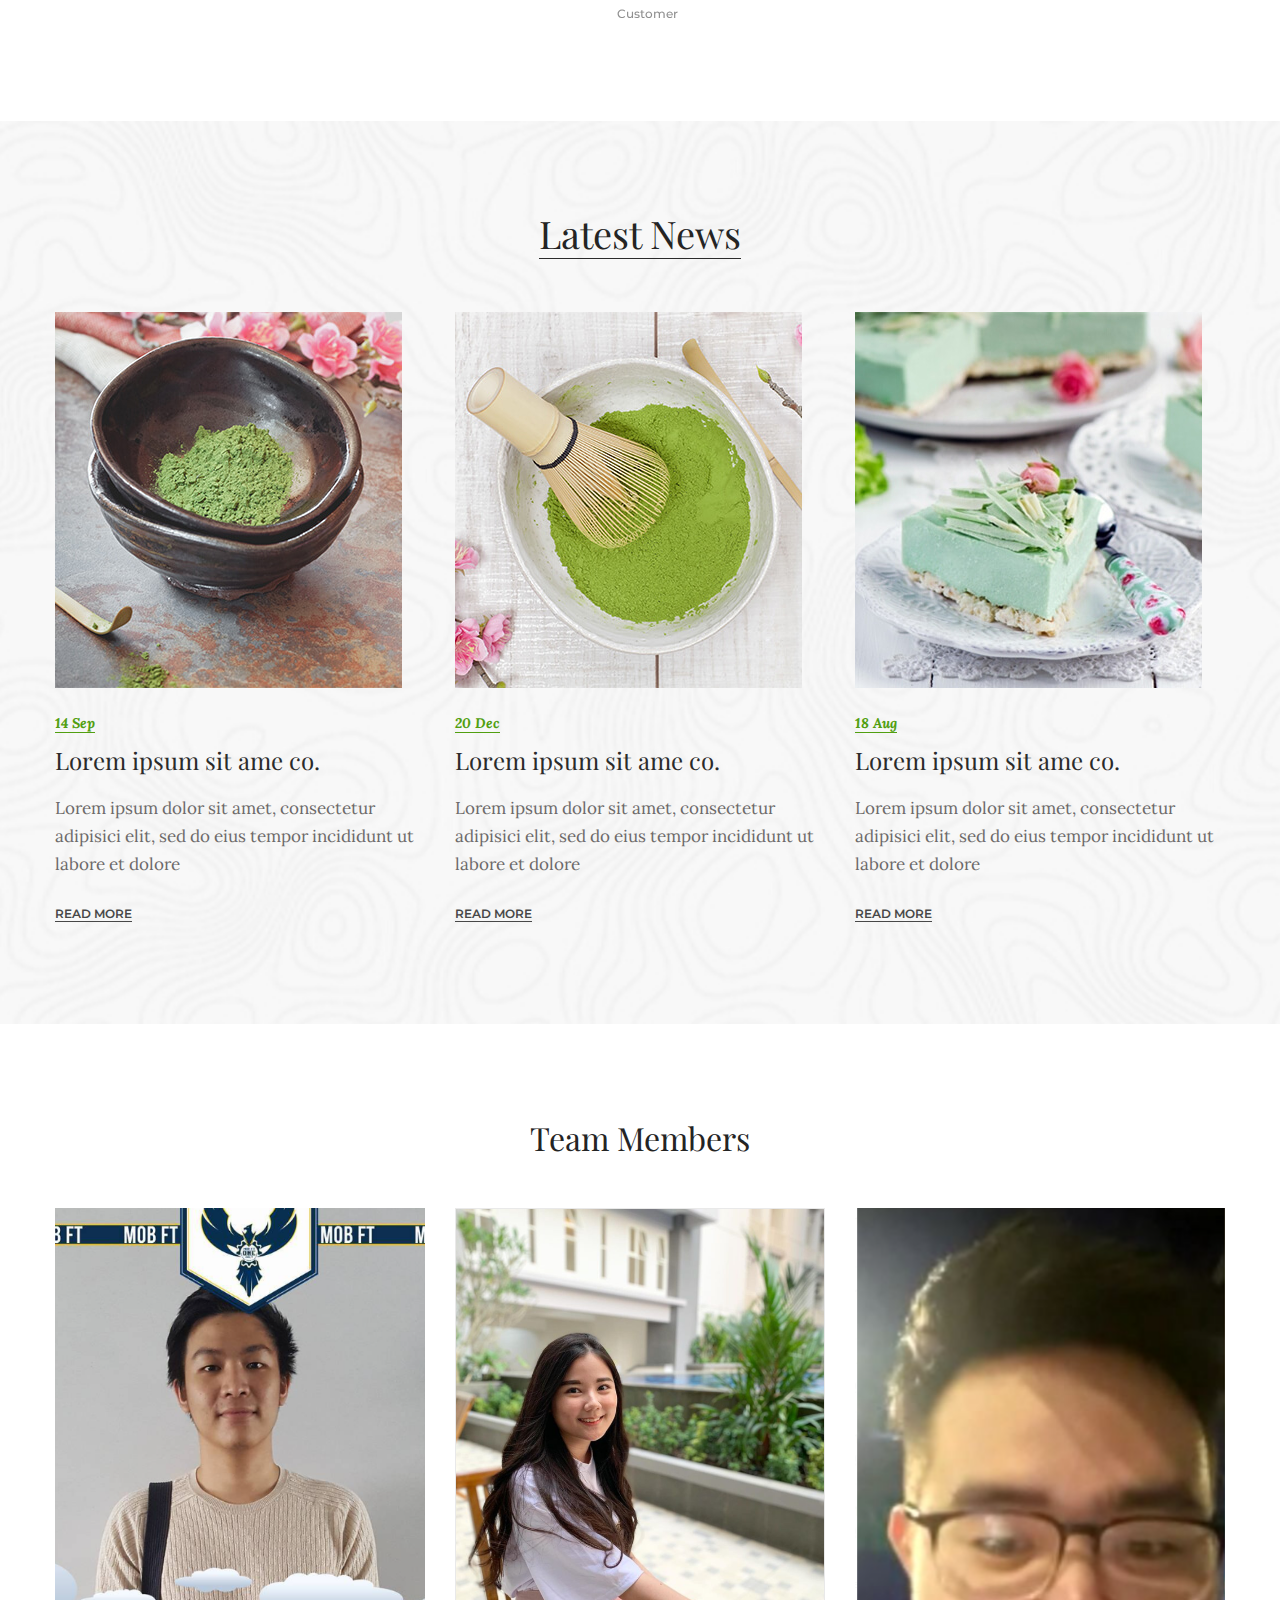
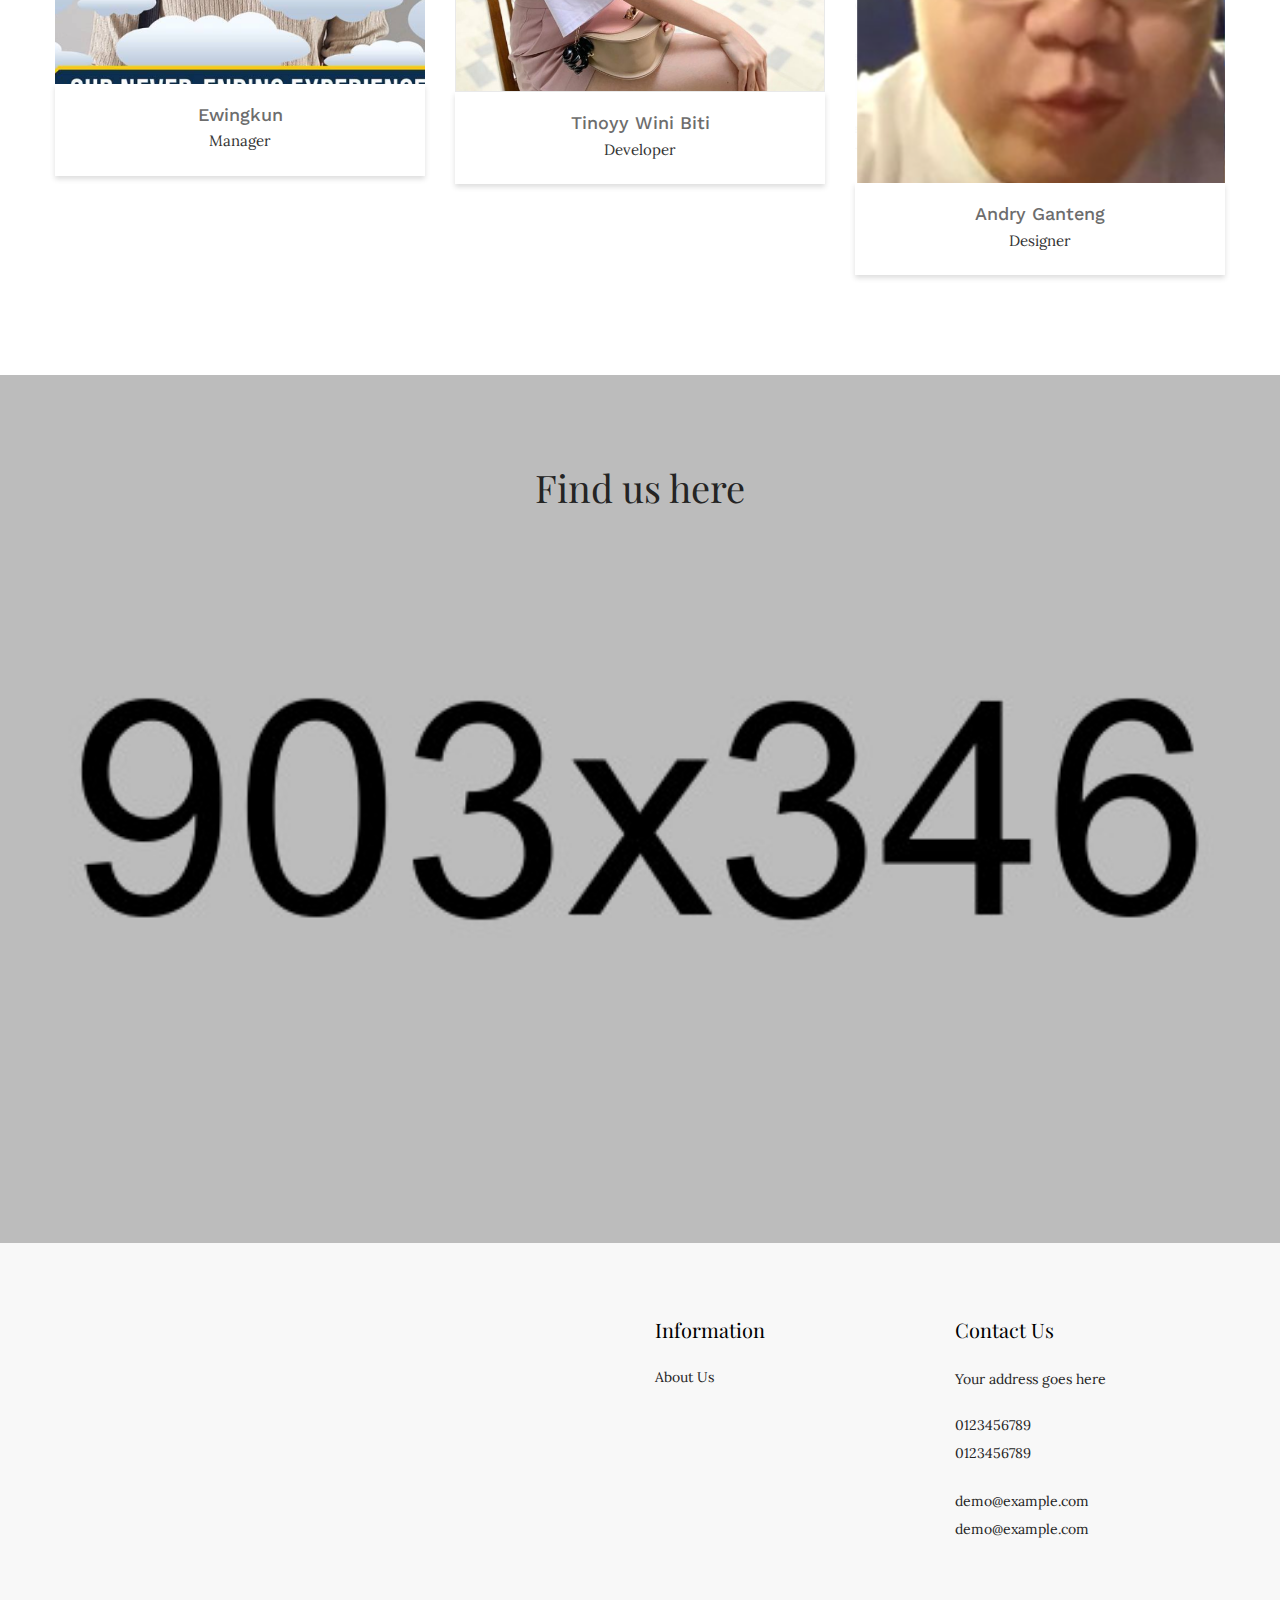
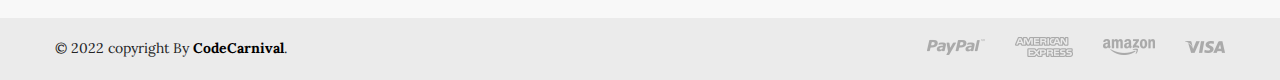
==== commit b0b2cd1b: "Minor update" ====
--- a/index.html
+++ b/index.html
@@ -554,33 +554,111 @@
 			</div>
 		</div>
 		<!-- News Area End -->
+        <!-- Team Area Start -->
+		<div class="team-area pt-95 pb-70">
+            <div class="container">
+                <div class="product-top-bar section-border mb-50">
+                    <div class="section-title-wrap style-two text-center">
+                        <h3 class="section-title">Team Members</h3>
+                    </div>
+                </div>
+                <div class="row">
+                    <div class="col-lg-4 col-md-6 col-sm-6">
+                        <div class="team-wrapper mb-30">
+                            <div class="team-img">
+                                <a href="#">
+                                    <img src="assets/img/team/Ewing.PNG" alt="">
+                                </a>
+                                <div class="team-action">
+                                    <a class="action-plus facebook" href="#">
+                                        <i class="ion-social-facebook"></i>
+                                    </a>
+                                    <a class="action-heart twitter" title="Wishlist" href="#">
+                                        <i class="ion-social-twitter"></i>
+                                    </a>
+                                    <a class="action-cart instagram" href="#">
+                                        <i class="ion-social-instagram"></i>
+                                    </a>
+                                </div>
+                            </div>
+                            <div class="team-content text-center">
+                                <h4>Ewingkun</h4>
+                                <span>Manager </span>
+                            </div>
+                        </div>
+                    </div>
+                    <div class="col-lg-4 col-md-6 col-sm-6">
+                        <div class="team-wrapper mb-30">
+                            <div class="product-img">
+                                <a href="product-details.html">
+                                    <img src="assets/img/team/Tini.PNG" alt="">
+                                </a>
+                                <div class="team-action">
+                                    <a class="action-plus facebook" href="#">
+                                        <i class="ion-social-facebook"></i>
+                                    </a>
+                                    <a class="action-heart twitter" title="Wishlist" href="#">
+                                        <i class="ion-social-twitter"></i>
+                                    </a>
+                                    <a class="action-cart instagram" href="#">
+                                        <i class="ion-social-instagram"></i>
+                                    </a>
+                                </div>
+                            </div>
+                            <div class="team-content text-center">
+                                <h4>Tinoyy Wini biti</h4>
+                                <span>Developer </span>
+                            </div>
+                        </div>
+                    </div>
+                    <div class="col-lg-4 col-md-6 col-sm-6">
+                        <div class="team-wrapper mb-30">
+                            <div class="team-img">
+                                <a href="#">
+                                    <img src="assets/img/team/Andry.PNG" alt="">
+                                </a>
+                                <div class="team-action">
+                                    <a class="action-plus facebook" href="#">
+                                        <i class="ion-social-facebook"></i>
+                                    </a>
+                                    <a class="action-heart twitter" title="Wishlist" href="#">
+                                        <i class="ion-social-twitter"></i>
+                                    </a>
+                                    <a class="action-cart instagram" href="#">
+                                        <i class="ion-social-instagram"></i>
+                                    </a>
+                                </div>
+                            </div>
+                            <div class="team-content text-center">
+                                <h4>Andry ganteng</h4>
+                                <span>Designer </span>
+                            </div>
+                        </div>
+                    </div>
+                </div>
+            </div>
+        </div>
+		<!-- Team Area End -->
 		<!-- Newsletter Araea Start -->
 		<div class="newsletter-area bg-image-2 pt-90 pb-100">
             <div class="container">
                 <div class="product-top-bar section-border mb-45">
                     <div class="section-title-wrap text-center">
-                        <h3 class="section-title">Join to our Newsletter</h3>
+                        <h3 class="section-title">Find us here</h3>
                     </div>
                 </div>
 			</div>
 			<div class="container">
 				<div class="row justify-content-md-center">
-					<div class="col-lg-6 col-md-10 col-md-auto">
-						<div class="footer-newsletter">
-							 <div id="mc_embed_signup" class="subscribe-form">
-								<form action="http://devitems.us11.list-manage.com/subscribe/post?u=6bbb9b6f5827bd842d9640c82&amp;id=05d85f18ef" method="post" id="mc-embedded-subscribe-form" name="mc-embedded-subscribe-form" class="validate" target="_blank" novalidate>
-									<div id="mc_embed_signup_scroll" class="mc-form">
-										<input type="email" value="" name="EMAIL" class="email" placeholder="Your Email Address*" required>
-										<!-- real people should not fill this in and expect good things - do not remove this or risk form bot signups-->
-										<div class="mc-news" aria-hidden="true"><input type="text" name="b_6bbb9b6f5827bd842d9640c82_05d85f18ef" tabindex="-1" value=""></div>
-										<div class="submit-button">
-											<input type="submit" value="Subscribe" name="subscribe" id="mc-embedded-subscribe" class="button">
-										</div>
-									</div>
-								</form>
+					<!-- Google Map Start -->
+					<div class="col-md-12">
+						<div id="store-location">
+							<div class="contact-map pt-80">
+								<div id="map"></div>
 							</div>
 						</div>
 					</div>
+					<!-- Google Map Start -->
 				</div>
 			</div>
 		</div>
@@ -747,5 +825,27 @@
         <script src="assets/js/owl.carousel.min.js"></script>
         <script src="assets/js/plugins.js"></script>
         <script src="assets/js/main.js"></script>
+        <script src="https://maps.googleapis.com/maps/api/js?key=AIzaSyBmGmeot5jcjdaJTvfCmQPfzeoG_pABeWo"></script>
+		<script>
+            function init() {
+                var mapOptions = {
+                    zoom: 11,
+                    scrollwheel: false,
+                    center: new google.maps.LatLng(40.709896, -73.995481),
+                    styles: 
+                    [{"featureType":"administrative","elementType":"all","stylers":[{"visibility":"on"}]},{"featureType":"administrative","elementType":"geometry.fill","stylers":[{"visibility":"on"}]},{"featureType":"administrative","elementType":"geometry.stroke","stylers":[{"visibility":"on"},{"color":"#f53651"}]},{"featureType":"administrative","elementType":"labels.text.fill","stylers":[{"color":"#444444"},{"visibility":"on"}]},{"featureType":"landscape","elementType":"all","stylers":[{"color":"#f2f2f2"},{"visibility":"on"}]},{"featureType":"poi","elementType":"all","stylers":[{"visibility":"off"}]},{"featureType":"road","elementType":"all","stylers":[{"saturation":-100},{"lightness":45},{"visibility":"off"}]},{"featureType":"road","elementType":"geometry","stylers":[{"visibility":"off"}]},{"featureType":"road","elementType":"geometry.fill","stylers":[{"visibility":"off"}]},{"featureType":"road","elementType":"geometry.stroke","stylers":[{"visibility":"off"}]},{"featureType":"road","elementType":"labels","stylers":[{"visibility":"off"}]},{"featureType":"road","elementType":"labels.text","stylers":[{"visibility":"off"}]},{"featureType":"road","elementType":"labels.text.fill","stylers":[{"visibility":"off"}]},{"featureType":"road","elementType":"labels.text.stroke","stylers":[{"visibility":"off"}]},{"featureType":"road","elementType":"labels.icon","stylers":[{"visibility":"off"}]},{"featureType":"road.highway","elementType":"all","stylers":[{"visibility":"simplified"}]},{"featureType":"road.highway","elementType":"geometry","stylers":[{"visibility":"off"}]},{"featureType":"road.highway","elementType":"geometry.fill","stylers":[{"visibility":"off"}]},{"featureType":"road.highway","elementType":"geometry.stroke","stylers":[{"visibility":"off"}]},{"featureType":"road.highway","elementType":"labels","stylers":[{"visibility":"off"}]},{"featureType":"road.highway","elementType":"labels.text","stylers":[{"visibility":"off"}]},{"featureType":"road.highway.controlled_access","elementType":"all","stylers":[{"visibility":"off"}]},{"featureType":"road.arterial","elementType":"labels","stylers":[{"visibility":"off"}]},{"featureType":"road.arterial","elementType":"labels.icon","stylers":[{"visibility":"off"}]},{"featureType":"road.local","elementType":"all","stylers":[{"visibility":"off"}]},{"featureType":"road.local","elementType":"labels","stylers":[{"visibility":"off"}]},{"featureType":"transit","elementType":"all","stylers":[{"visibility":"off"}]},{"featureType":"transit.line","elementType":"all","stylers":[{"visibility":"off"}]},{"featureType":"water","elementType":"all","stylers":[{"color":"#f1ced3"},{"visibility":"on"}]}]
+                };
+                var mapElement = document.getElementById('map');
+                var map = new google.maps.Map(mapElement, mapOptions);
+                var marker = new google.maps.Marker({
+                    position: new google.maps.LatLng(40.709896, -73.995481),
+                    map: map,
+                    icon: 'assets/img/icon-img/map.png',
+                    animation:google.maps.Animation.BOUNCE,
+                    title: 'Snazzy!'
+                });
+            }
+            google.maps.event.addDomListener(window, 'load', init);
+		</script>
     </body>
 </html>
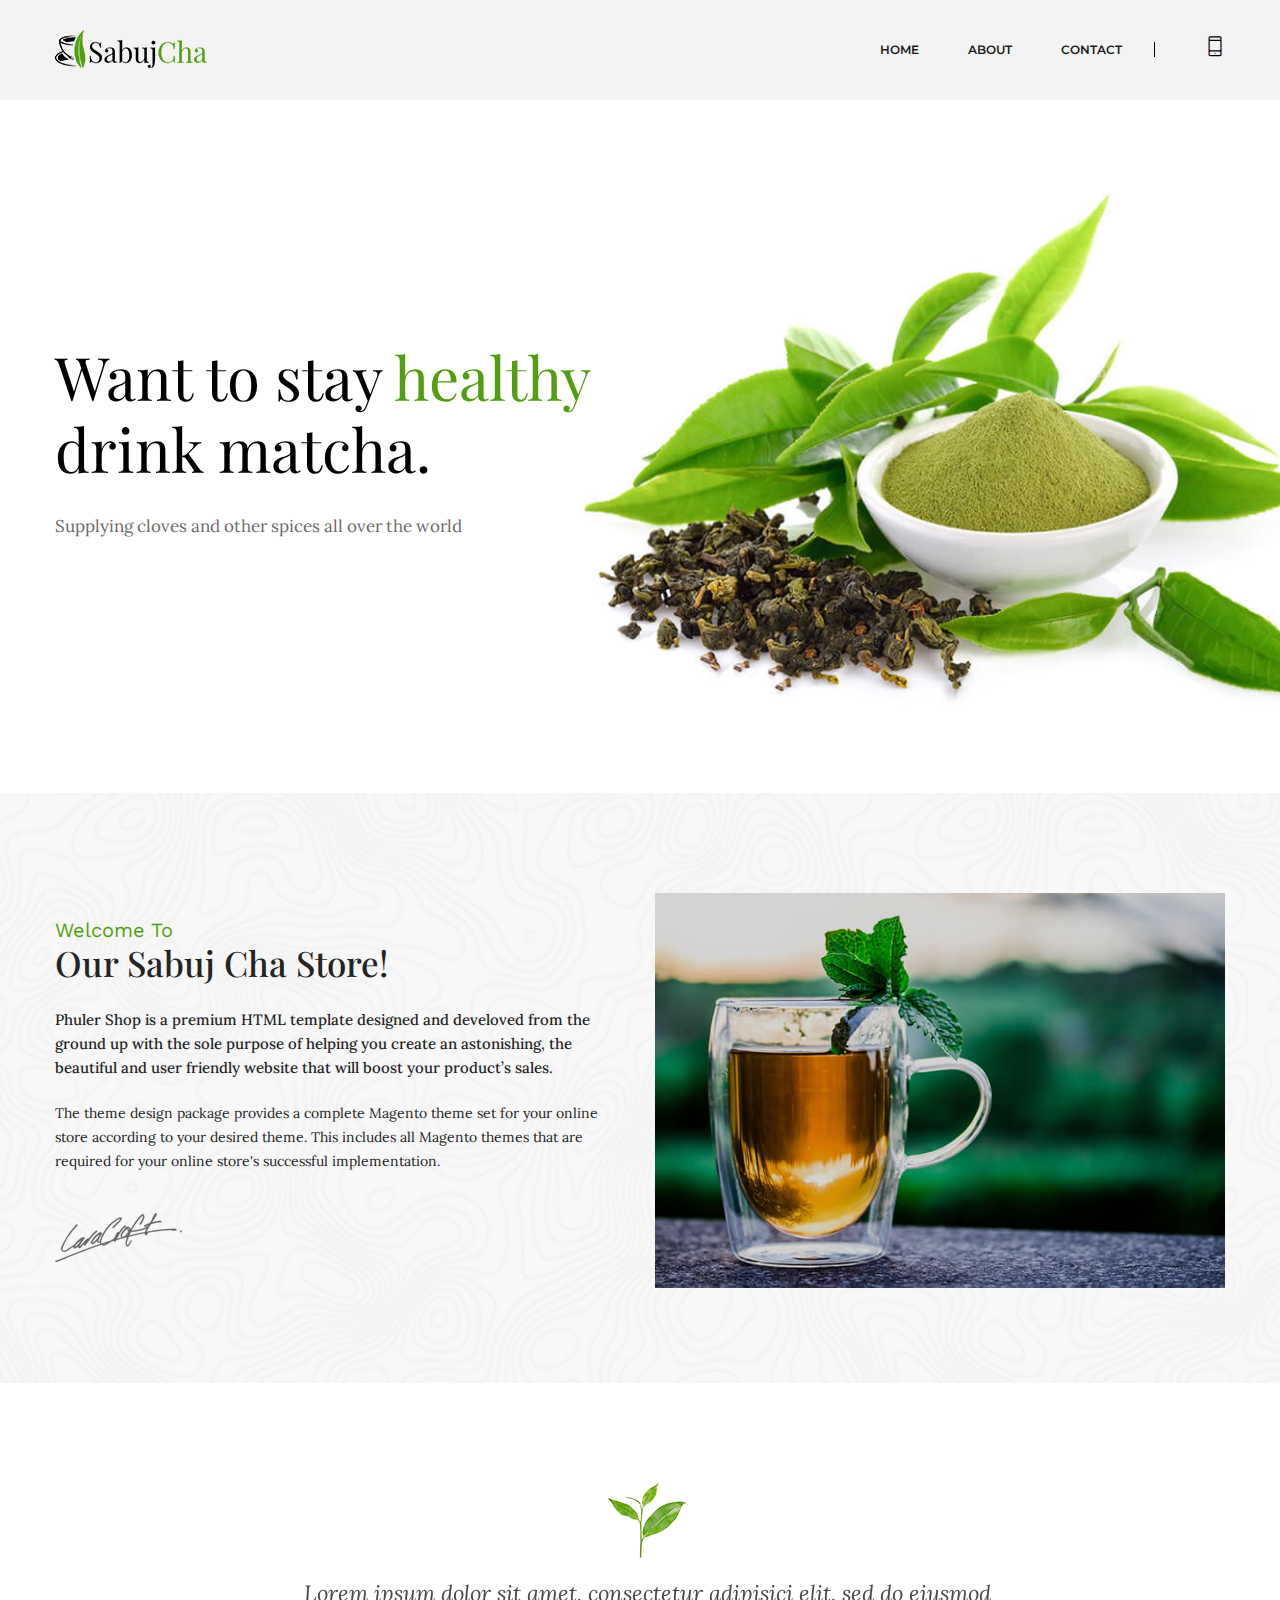
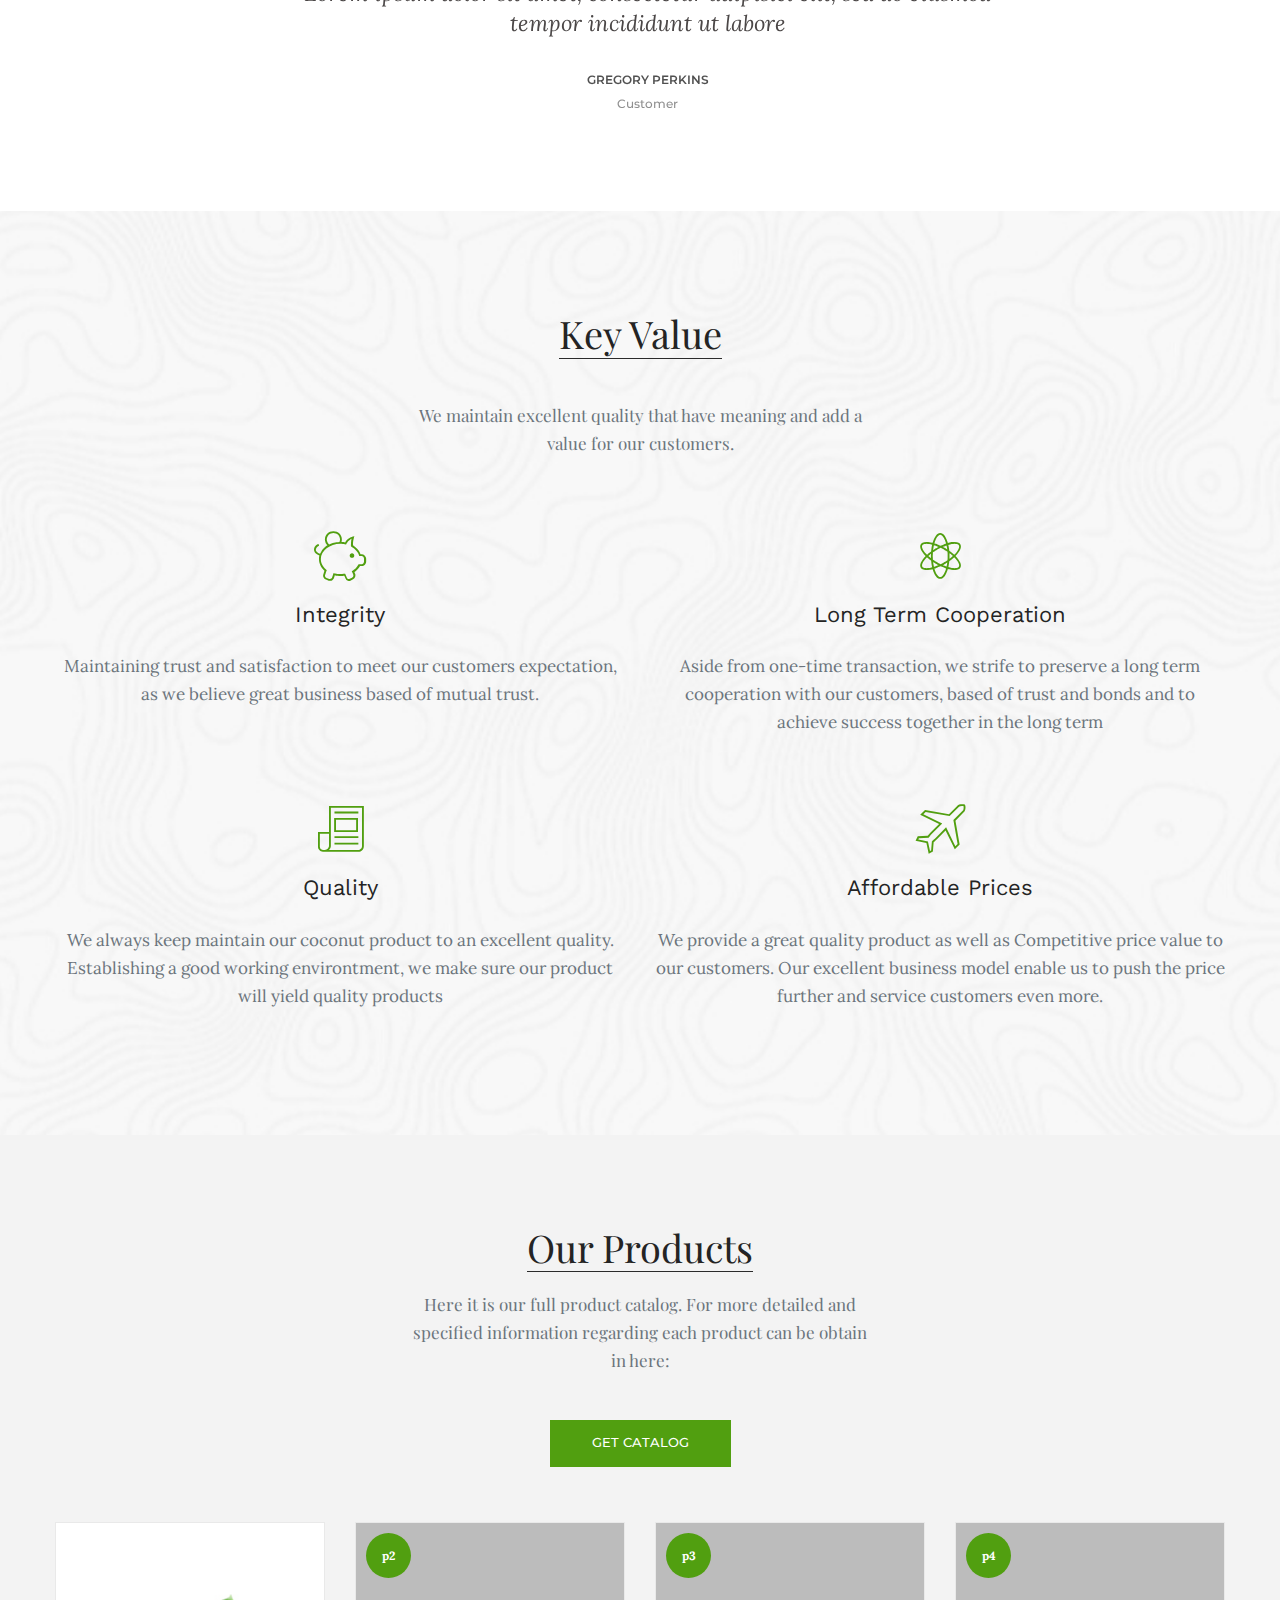
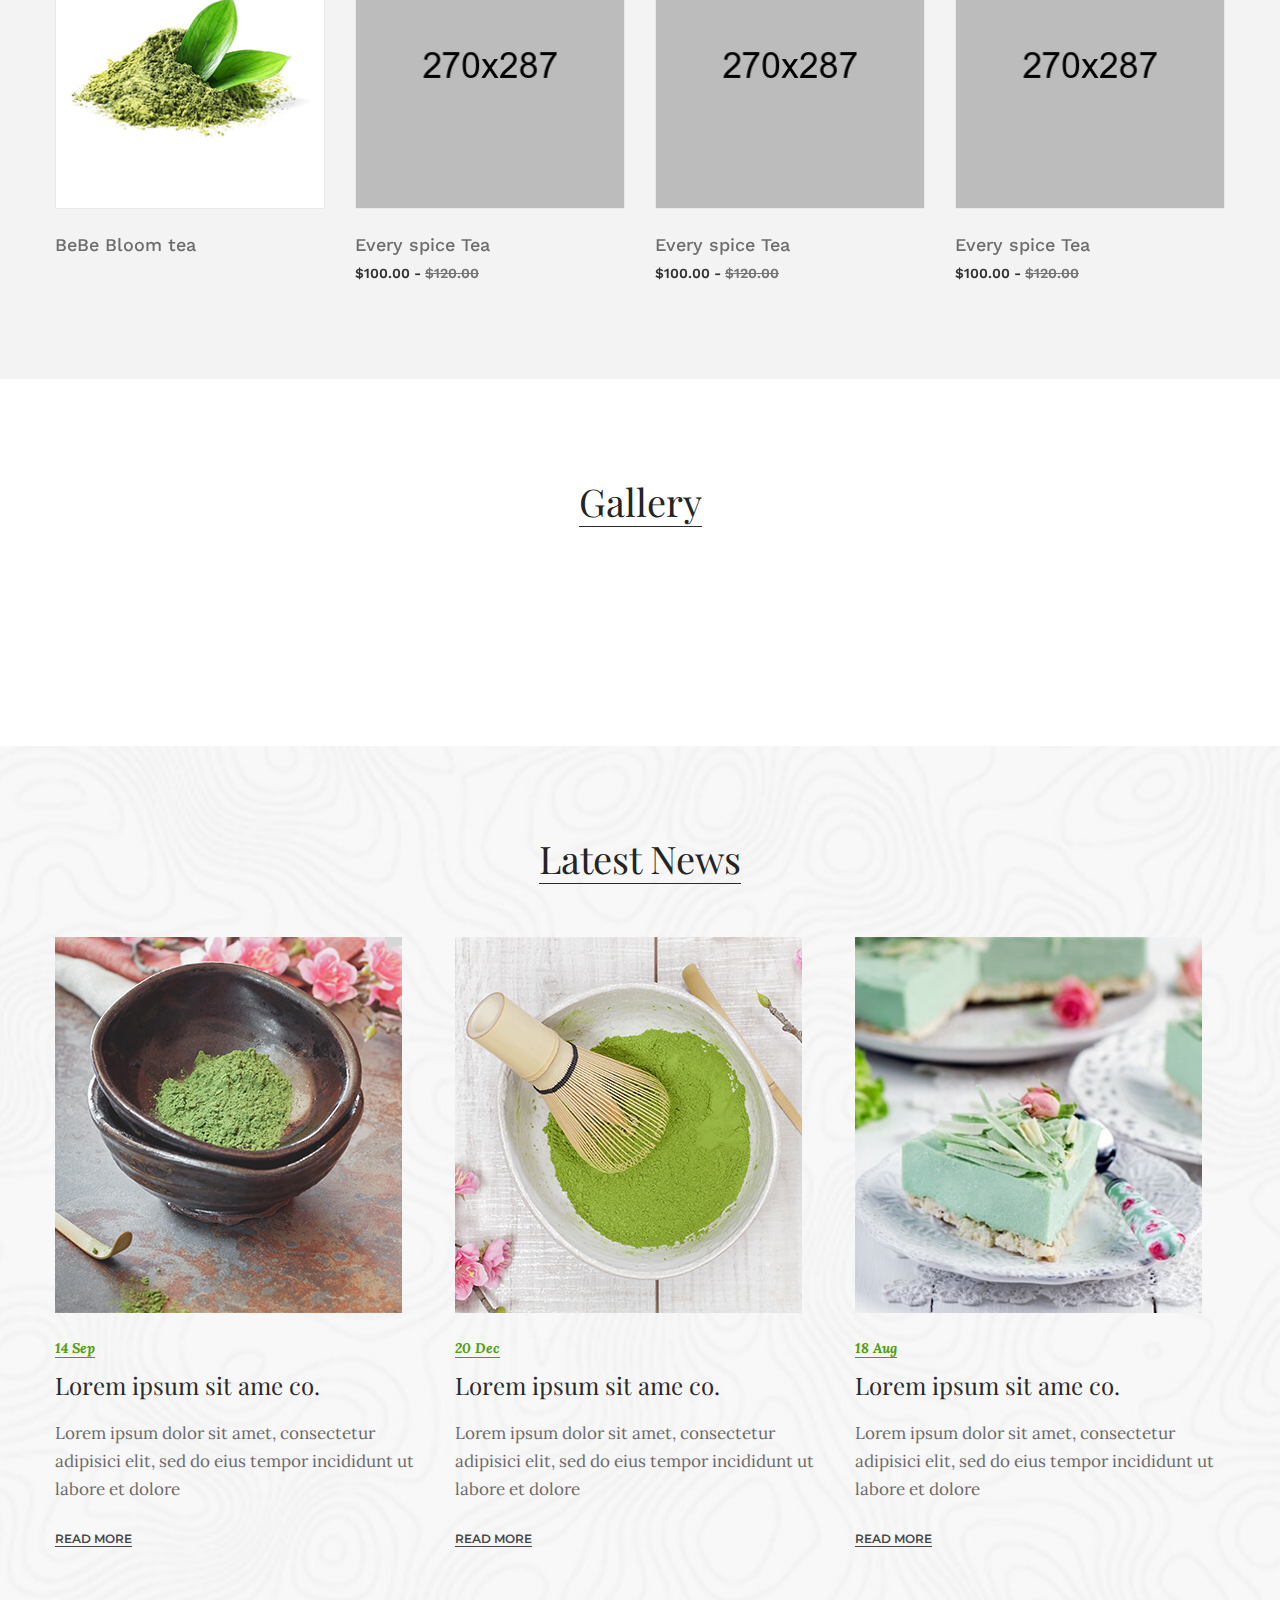
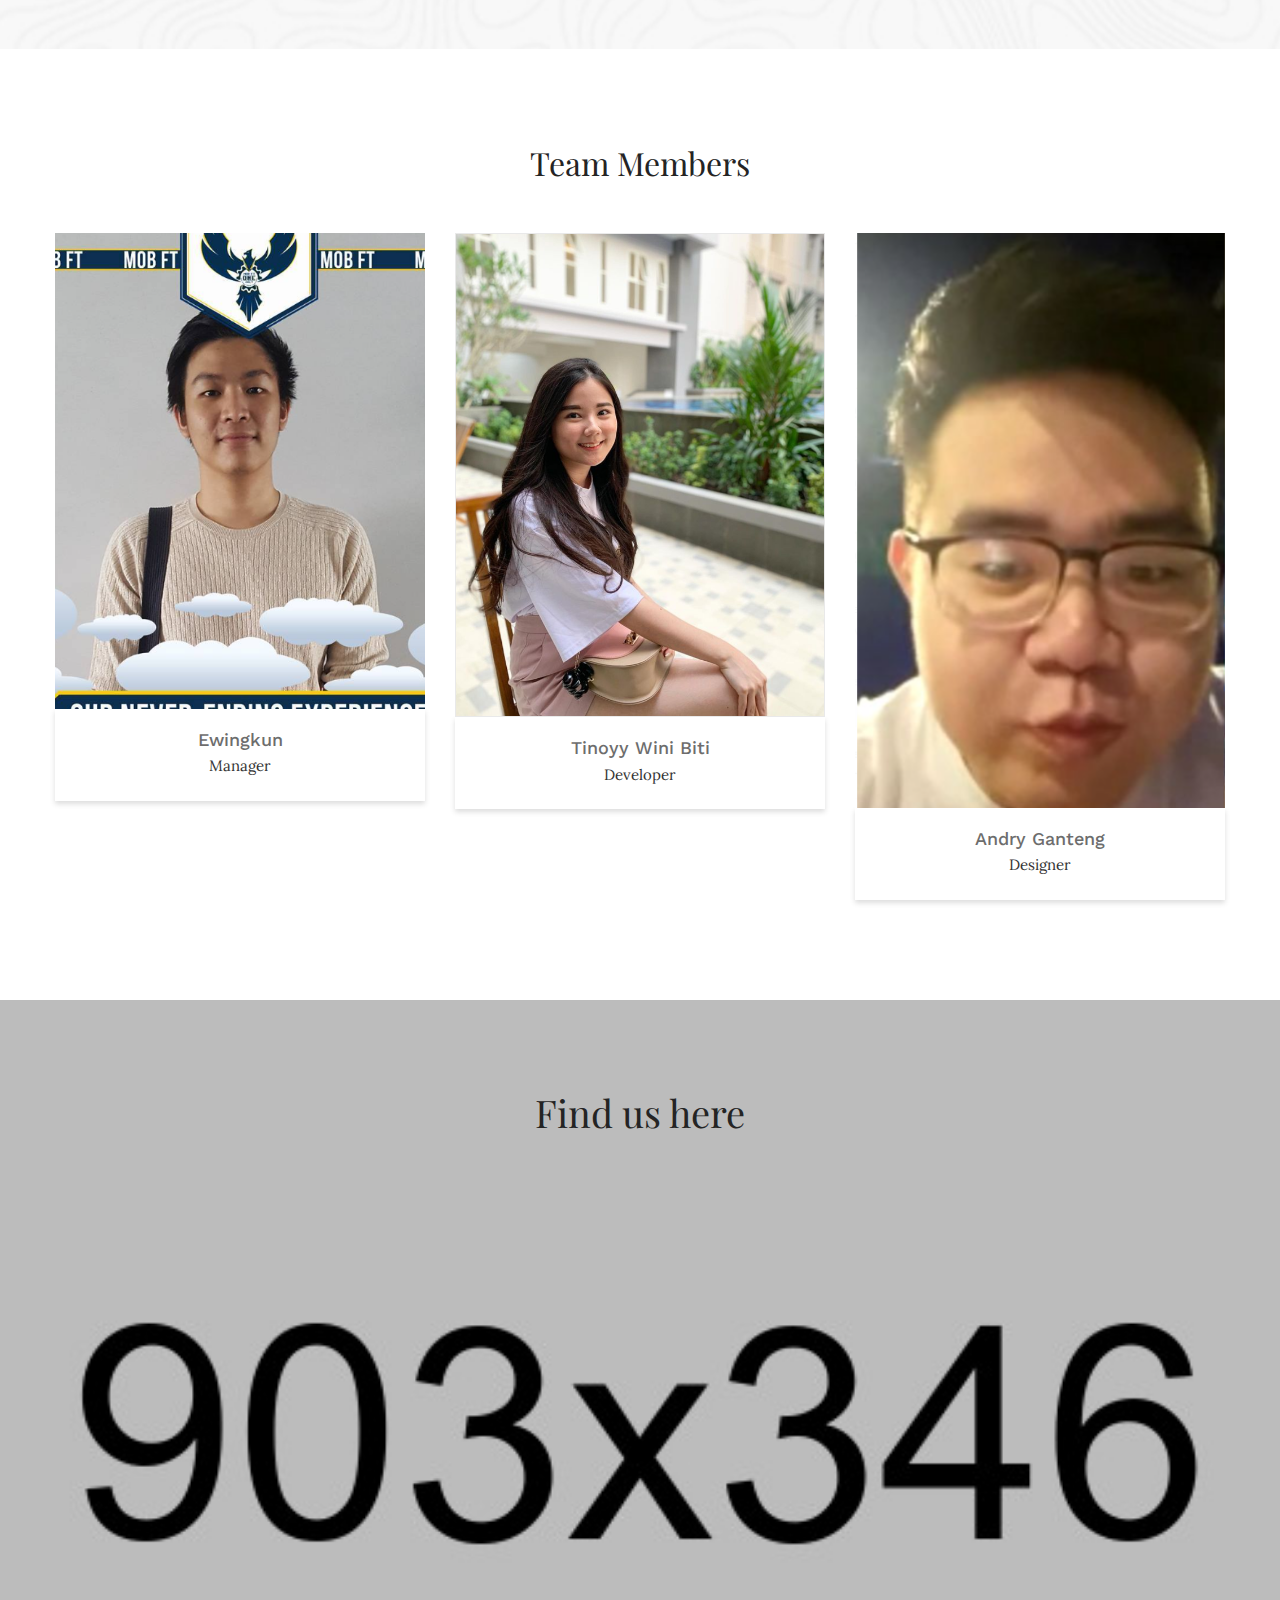
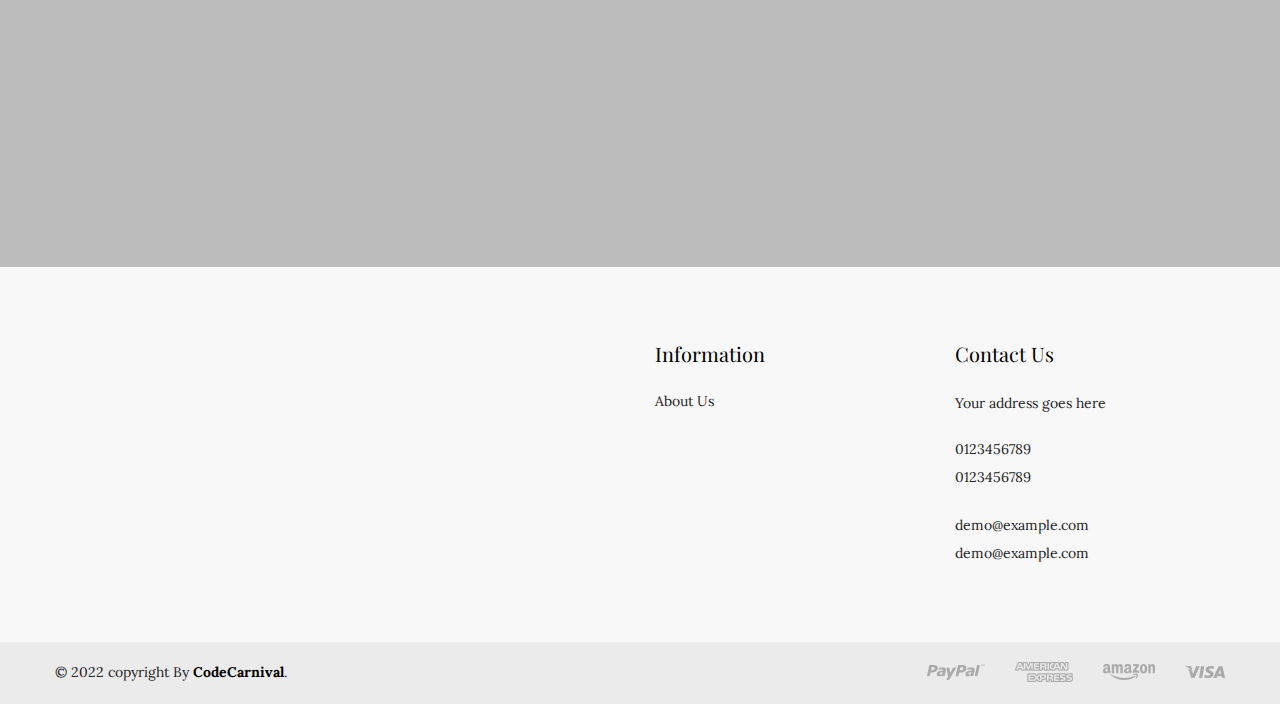
==== commit f2c5d2b7: "Upgrade 1" ====
--- a/index.html
+++ b/index.html
@@ -9,6 +9,12 @@
         <meta name="viewport" content="width=device-width, initial-scale=1">
         <!-- Favicon -->
         <link rel="shortcut icon" type="image/x-icon" href="assets/img/favicon.png">
+        <link
+            href="assets/css/materialdesignicons.min.css"
+            rel="stylesheet"
+            type="text/css"
+        />
+        <link rel="stylesheet" type="text/css" href="assets/css/pe-icon-7-stroke.css" />
 		
 		<!-- all css here -->
         <link rel="stylesheet" href="assets/css/bootstrap.min.css">
@@ -184,16 +190,7 @@
                         <div class="slider-content slider-animated-1">
                             <h1 class="animated">Want to stay <span class="theme-color">healthy</span></h1>
                             <h1 class="animated">drink matcha.</h1>
-                            <p>Lorem ipsum dolor sit amet, consectetu adipisicing elit sedeiu tempor inci ut labore et dolore magna aliqua.</p>
-                        </div>
-                    </div>
-                </div>
-                <div class="single-slider ptb-240 bg-img" style="background-image:url(assets/img/slider/slider-1-1.jpg);">
-                    <div class="container">
-                        <div class="slider-content slider-animated-1">
-                            <h1 class="animated">Want to stay <span class="theme-color">healthy</span></h1>
-                            <h1 class="animated">drink matcha.</h1>
-                            <p>Lorem ipsum dolor sit amet, consectetu adipisicing elit sedeiu tempor inci ut labore et dolore magna aliqua.</p>
+                            <p>Supplying cloves and other spices all over the world</p>
                         </div>
                     </div>
                 </div>
@@ -226,44 +223,120 @@
             </div>
         </div>
 		<!-- Product Area End -->
-		<!-- Banner Start -->
-        <div class="banner-area pt-100 pb-70">
+        <!-- Testimonial Area Start -->
+        <div class="testimonials-area bg-img pt-100 pb-100">
             <div class="container">
-                <div class="banner-wrap">
-                    <div class="row">
-                        <div class="col-lg-6 col-md-6">
-                            <div class="single-banner img-zoom mb-30">
-                                <a href="#">
-                                    <img src="assets/img/banner/banner-1.png" alt="">
-                                </a>
-                                <div class="banner-content">
-                                    <h4>-50% Sale</h4>
-                                    <h5>Summer Vacation</h5>
-                                </div>
-                            </div>
-                        </div>
-                        <div class="col-lg-6 col-md-6">
-                            <div class="single-banner img-zoom mb-30">
-                                <a href="#">
-                                    <img src="assets/img/banner/banner-2.png" alt="">
-                                </a>
-                                <div class="banner-content">
-                                    <h4>-20% Sale</h4>
-                                    <h5>Winter Vacation</h5>
-                                </div>
+                <div class="row">
+                    <div class="col-lg-12 col-md-12 col-12">
+                        <div class="testimonial-active owl-carousel">
+                            <div class="single-testimonial text-center">
+                                <div class="testimonial-img">
+                                    <img alt="" src="assets/img/icon-img/testi.png">
+                                </div>
+                                <p>Lorem ipsum dolor sit amet, consectetur adipisici elit, sed do eiusmod tempor incididunt ut labore</p>
+                                <h4>Gregory Perkins</h4>
+                                <h5>Customer</h5>
+                            </div>
+                            <div class="single-testimonial text-center">
+                                <div class="testimonial-img">
+                                    <img alt="" src="assets/img/icon-img/testi.png">
+                                </div>
+                                <p>Lorem ipsum dolor sit amet, consectetur adipisici elit, sed do eiusmod tempor incididunt ut labore</p>
+                                <h4>Khabuli Teop</h4>
+                                <h5>Marketing</h5>
+                            </div>
+                            <div class="single-testimonial text-center">
+                                <div class="testimonial-img">
+                                    <img alt="" src="assets/img/icon-img/testi.png">
+                                </div>
+                                <p>Lorem ipsum dolor sit amet, consectetur adipisici elit, sed do eiusmod tempor incididunt ut labore </p>
+                                <h4>Lotan Jopon</h4>
+                                <h5>Admin</h5>
                             </div>
                         </div>
                     </div>
                 </div>
             </div>
         </div>
-		<!-- Banner End -->
+        <!-- Testimonial Area End -->
+        <!-- Key Value Area Start -->
+        <div class="testimonials-area bg-image-1 pt-100 pb-100">
+            <div class="container">
+                <div class="product-top-bar section-border mb-55">
+                    <div class="section-title-wrap text-center blog-content">
+                        <h3 class="section-title">Key Value</h3>
+                        <p
+                            class="section-subtitle text-muted text-center pt-4 font-secondary"
+                        >
+                        We maintain excellent quality that have meaning and add a value
+                        for our customers.
+                        </p>
+                    </div>
+                </div>
+			</div>
+            <div class="container">
+                <div class="row mt-4">
+                  <div class="col-lg-6 mt-3">
+                    <div class="services-box text-center hover-effect blog-content">
+                      <i class="pe-7s-piggy floating-icon"></i>
+                      <h4 class="pt-3">Integrity</h4>
+                      <p class="pt-3 text-muted">
+                        Maintaining trust and satisfaction to meet our customers
+                        expectation, as we believe great business based of mutual trust.
+                      </p>
+                    </div>
+                  </div>
+                  <div class="col-lg-6 mt-3">
+                    <div class="services-box text-center hover-effect blog-content">
+                      <i class="pe-7s-science floating-icon"></i>
+                      <h4 class="pt-3">Long Term Cooperation</h4>
+                      <p class="pt-3 text-muted">
+                        Aside from one-time transaction, we strife to preserve a long
+                        term cooperation with our customers, based of trust and bonds
+                        and to achieve success together in the long term
+                      </p>
+                    </div>
+                  </div>
+                </div>
+                <div class="row mt-4">
+                  <div class="col-lg-6 mt-3">
+                    <div class="services-box text-center hover-effect blog-content">
+                      <i class="pe-7s-news-paper floating-icon"></i>
+                      <h4 class="pt-3">Quality</h4>
+                      <p class="pt-3 text-muted">
+                        We always keep maintain our coconut product to an excellent
+                        quality. Establishing a good working environtment, we make sure
+                        our product will yield quality products
+                      </p>
+                    </div>
+                  </div>
+                  <div class="col-lg-6 mt-3">
+                    <div class="services-box text-center hover-effect blog-content">
+                      <i class="pe-7s-plane floating-icon"></i>
+                      <h4 class="pt-3">Affordable Prices</h4>
+                      <p class="pt-3 text-muted">
+                        We provide a great quality product as well as Competitive price
+                        value to our customers. Our excellent business model enable us
+                        to push the price further and service customers even more.
+                      </p>
+                    </div>
+                  </div>
+                </div>
+            </div>
+        </div>
+        <!-- Key Value Area End -->
 		<!-- New Products Start -->
         <div class="product-area gray-bg pt-90 pb-65">
             <div class="container">
                 <div class="product-top-bar section-border mb-55">
-                    <div class="section-title-wrap text-center">
-                        <h3 class="section-title">New Products</h3>
+                    <div class="section-title-wrap text-center blog-content">
+                        <h3 class="section-title">Our Products</h3>
+                        <p class="text-muted ">Here it is our full product catalog. For more detailed and specified information regarding each product can be obtain in here: </p>
+                        <br />
+                        <a class="cart-btn-2" href="#">
+                            <button class="cart-btn-2" type="submit">Get Catalog</button>
+                        </a>
+                        
                     </div>
                 </div>
                 <div class="tab-content jump">
@@ -464,42 +537,7 @@
             </div>
         </div>
         <!-- blog-area end -->
-		<!-- Testimonial Area Start -->
-        <div class="testimonials-area bg-img pt-100 pb-100">
-            <div class="container">
-                <div class="row">
-                    <div class="col-lg-12 col-md-12 col-12">
-                        <div class="testimonial-active owl-carousel">
-                            <div class="single-testimonial text-center">
-                                <div class="testimonial-img">
-                                    <img alt="" src="assets/img/icon-img/testi.png">
-                                </div>
-                                <p>Lorem ipsum dolor sit amet, consectetur adipisici elit, sed do eiusmod tempor incididunt ut labore</p>
-                                <h4>Gregory Perkins</h4>
-								<h5>Customer</h5>
-                            </div>
-                            <div class="single-testimonial text-center">
-                                <div class="testimonial-img">
-                                    <img alt="" src="assets/img/icon-img/testi.png">
-                                </div>
-                                <p>Lorem ipsum dolor sit amet, consectetur adipisici elit, sed do eiusmod tempor incididunt ut labore</p>
-                                <h4>Khabuli Teop</h4>
-								<h5>Marketing</h5>
-                            </div>
-                            <div class="single-testimonial text-center">
-                                <div class="testimonial-img">
-                                    <img alt="" src="assets/img/icon-img/testi.png">
-                                </div>
-                                <p>Lorem ipsum dolor sit amet, consectetur adipisici elit, sed do eiusmod tempor incididunt ut labore </p>
-                                <h4>Lotan Jopon</h4>
-								<h5>Admin</h5>
-                            </div>
-                        </div>
-                    </div>
-                </div>
-            </div>
-        </div>
-		<!-- Testimonial Area End -->
+
 		<!-- News Area Start -->
 		<div class="blog-area bg-image-1 pt-90 pb-70">
             <div class="container">
--- a/assets/css/pe-icon-7-stroke.css
+++ b/assets/css/pe-icon-7-stroke.css
@@ -0,0 +1,632 @@
+@font-face {
+	font-family: 'Pe-icon-7-stroke';
+	src:url('../fonts/Pe-icon-7-stroke.eot?d7yf1v');
+	src:url('../fonts/Pe-icon-7-stroke.eot?#iefixd7yf1v') format('embedded-opentype'),
+		url('../fonts/Pe-icon-7-stroke.woff?d7yf1v') format('woff'),
+		url('../fonts/Pe-icon-7-stroke.ttf?d7yf1v') format('truetype'),
+		url('../fonts/Pe-icon-7-stroke.svg?d7yf1v#Pe-icon-7-stroke') format('svg');
+	font-weight: normal;
+	font-style: normal;
+}
+
+[class^="pe-7s-"], [class*=" pe-7s-"] {
+	display: inline-block;
+	font-family: 'Pe-icon-7-stroke';
+	speak: none;
+	font-style: normal;
+	font-weight: normal;
+	font-variant: normal;
+	text-transform: none;
+	line-height: 1;
+
+	/* Better Font Rendering =========== */
+	-webkit-font-smoothing: antialiased;
+	-moz-osx-font-smoothing: grayscale;
+}
+
+.pe-7s-album:before {
+	content: "\e6aa";
+}
+.pe-7s-arc:before {
+	content: "\e6ab";
+}
+.pe-7s-back-2:before {
+	content: "\e6ac";
+}
+.pe-7s-bandaid:before {
+	content: "\e6ad";
+}
+.pe-7s-car:before {
+	content: "\e6ae";
+}
+.pe-7s-diamond:before {
+	content: "\e6af";
+}
+.pe-7s-door-lock:before {
+	content: "\e6b0";
+}
+.pe-7s-eyedropper:before {
+	content: "\e6b1";
+}
+.pe-7s-female:before {
+	content: "\e6b2";
+}
+.pe-7s-gym:before {
+	content: "\e6b3";
+}
+.pe-7s-hammer:before {
+	content: "\e6b4";
+}
+.pe-7s-headphones:before {
+	content: "\e6b5";
+}
+.pe-7s-helm:before {
+	content: "\e6b6";
+}
+.pe-7s-hourglass:before {
+	content: "\e6b7";
+}
+.pe-7s-leaf:before {
+	content: "\e6b8";
+}
+.pe-7s-magic-wand:before {
+	content: "\e6b9";
+}
+.pe-7s-male:before {
+	content: "\e6ba";
+}
+.pe-7s-map-2:before {
+	content: "\e6bb";
+}
+.pe-7s-next-2:before {
+	content: "\e6bc";
+}
+.pe-7s-paint-bucket:before {
+	content: "\e6bd";
+}
+.pe-7s-pendrive:before {
+	content: "\e6be";
+}
+.pe-7s-photo:before {
+	content: "\e6bf";
+}
+.pe-7s-piggy:before {
+	content: "\e6c0";
+}
+.pe-7s-plugin:before {
+	content: "\e6c1";
+}
+.pe-7s-refresh-2:before {
+	content: "\e6c2";
+}
+.pe-7s-rocket:before {
+	content: "\e6c3";
+}
+.pe-7s-settings:before {
+	content: "\e6c4";
+}
+.pe-7s-shield:before {
+	content: "\e6c5";
+}
+.pe-7s-smile:before {
+	content: "\e6c6";
+}
+.pe-7s-usb:before {
+	content: "\e6c7";
+}
+.pe-7s-vector:before {
+	content: "\e6c8";
+}
+.pe-7s-wine:before {
+	content: "\e6c9";
+}
+.pe-7s-cloud-upload:before {
+	content: "\e68a";
+}
+.pe-7s-cash:before {
+	content: "\e68c";
+}
+.pe-7s-close:before {
+	content: "\e680";
+}
+.pe-7s-bluetooth:before {
+	content: "\e68d";
+}
+.pe-7s-cloud-download:before {
+	content: "\e68b";
+}
+.pe-7s-way:before {
+	content: "\e68e";
+}
+.pe-7s-close-circle:before {
+	content: "\e681";
+}
+.pe-7s-id:before {
+	content: "\e68f";
+}
+.pe-7s-angle-up:before {
+	content: "\e682";
+}
+.pe-7s-wristwatch:before {
+	content: "\e690";
+}
+.pe-7s-angle-up-circle:before {
+	content: "\e683";
+}
+.pe-7s-world:before {
+	content: "\e691";
+}
+.pe-7s-angle-right:before {
+	content: "\e684";
+}
+.pe-7s-volume:before {
+	content: "\e692";
+}
+.pe-7s-angle-right-circle:before {
+	content: "\e685";
+}
+.pe-7s-users:before {
+	content: "\e693";
+}
+.pe-7s-angle-left:before {
+	content: "\e686";
+}
+.pe-7s-user-female:before {
+	content: "\e694";
+}
+.pe-7s-angle-left-circle:before {
+	content: "\e687";
+}
+.pe-7s-up-arrow:before {
+	content: "\e695";
+}
+.pe-7s-angle-down:before {
+	content: "\e688";
+}
+.pe-7s-switch:before {
+	content: "\e696";
+}
+.pe-7s-angle-down-circle:before {
+	content: "\e689";
+}
+.pe-7s-scissors:before {
+	content: "\e697";
+}
+.pe-7s-wallet:before {
+	content: "\e600";
+}
+.pe-7s-safe:before {
+	content: "\e698";
+}
+.pe-7s-volume2:before {
+	content: "\e601";
+}
+.pe-7s-volume1:before {
+	content: "\e602";
+}
+.pe-7s-voicemail:before {
+	content: "\e603";
+}
+.pe-7s-video:before {
+	content: "\e604";
+}
+.pe-7s-user:before {
+	content: "\e605";
+}
+.pe-7s-upload:before {
+	content: "\e606";
+}
+.pe-7s-unlock:before {
+	content: "\e607";
+}
+.pe-7s-umbrella:before {
+	content: "\e608";
+}
+.pe-7s-trash:before {
+	content: "\e609";
+}
+.pe-7s-tools:before {
+	content: "\e60a";
+}
+.pe-7s-timer:before {
+	content: "\e60b";
+}
+.pe-7s-ticket:before {
+	content: "\e60c";
+}
+.pe-7s-target:before {
+	content: "\e60d";
+}
+.pe-7s-sun:before {
+	content: "\e60e";
+}
+.pe-7s-study:before {
+	content: "\e60f";
+}
+.pe-7s-stopwatch:before {
+	content: "\e610";
+}
+.pe-7s-star:before {
+	content: "\e611";
+}
+.pe-7s-speaker:before {
+	content: "\e612";
+}
+.pe-7s-signal:before {
+	content: "\e613";
+}
+.pe-7s-shuffle:before {
+	content: "\e614";
+}
+.pe-7s-shopbag:before {
+	content: "\e615";
+}
+.pe-7s-share:before {
+	content: "\e616";
+}
+.pe-7s-server:before {
+	content: "\e617";
+}
+.pe-7s-search:before {
+	content: "\e618";
+}
+.pe-7s-film:before {
+	content: "\e6a5";
+}
+.pe-7s-science:before {
+	content: "\e619";
+}
+.pe-7s-disk:before {
+	content: "\e6a6";
+}
+.pe-7s-ribbon:before {
+	content: "\e61a";
+}
+.pe-7s-repeat:before {
+	content: "\e61b";
+}
+.pe-7s-refresh:before {
+	content: "\e61c";
+}
+.pe-7s-add-user:before {
+	content: "\e6a9";
+}
+.pe-7s-refresh-cloud:before {
+	content: "\e61d";
+}
+.pe-7s-paperclip:before {
+	content: "\e69c";
+}
+.pe-7s-radio:before {
+	content: "\e61e";
+}
+.pe-7s-note2:before {
+	content: "\e69d";
+}
+.pe-7s-print:before {
+	content: "\e61f";
+}
+.pe-7s-network:before {
+	content: "\e69e";
+}
+.pe-7s-prev:before {
+	content: "\e620";
+}
+.pe-7s-mute:before {
+	content: "\e69f";
+}
+.pe-7s-power:before {
+	content: "\e621";
+}
+.pe-7s-medal:before {
+	content: "\e6a0";
+}
+.pe-7s-portfolio:before {
+	content: "\e622";
+}
+.pe-7s-like2:before {
+	content: "\e6a1";
+}
+.pe-7s-plus:before {
+	content: "\e623";
+}
+.pe-7s-left-arrow:before {
+	content: "\e6a2";
+}
+.pe-7s-play:before {
+	content: "\e624";
+}
+.pe-7s-key:before {
+	content: "\e6a3";
+}
+.pe-7s-plane:before {
+	content: "\e625";
+}
+.pe-7s-joy:before {
+	content: "\e6a4";
+}
+.pe-7s-photo-gallery:before {
+	content: "\e626";
+}
+.pe-7s-pin:before {
+	content: "\e69b";
+}
+.pe-7s-phone:before {
+	content: "\e627";
+}
+.pe-7s-plug:before {
+	content: "\e69a";
+}
+.pe-7s-pen:before {
+	content: "\e628";
+}
+.pe-7s-right-arrow:before {
+	content: "\e699";
+}
+.pe-7s-paper-plane:before {
+	content: "\e629";
+}
+.pe-7s-delete-user:before {
+	content: "\e6a7";
+}
+.pe-7s-paint:before {
+	content: "\e62a";
+}
+.pe-7s-bottom-arrow:before {
+	content: "\e6a8";
+}
+.pe-7s-notebook:before {
+	content: "\e62b";
+}
+.pe-7s-note:before {
+	content: "\e62c";
+}
+.pe-7s-next:before {
+	content: "\e62d";
+}
+.pe-7s-news-paper:before {
+	content: "\e62e";
+}
+.pe-7s-musiclist:before {
+	content: "\e62f";
+}
+.pe-7s-music:before {
+	content: "\e630";
+}
+.pe-7s-mouse:before {
+	content: "\e631";
+}
+.pe-7s-more:before {
+	content: "\e632";
+}
+.pe-7s-moon:before {
+	content: "\e633";
+}
+.pe-7s-monitor:before {
+	content: "\e634";
+}
+.pe-7s-micro:before {
+	content: "\e635";
+}
+.pe-7s-menu:before {
+	content: "\e636";
+}
+.pe-7s-map:before {
+	content: "\e637";
+}
+.pe-7s-map-marker:before {
+	content: "\e638";
+}
+.pe-7s-mail:before {
+	content: "\e639";
+}
+.pe-7s-mail-open:before {
+	content: "\e63a";
+}
+.pe-7s-mail-open-file:before {
+	content: "\e63b";
+}
+.pe-7s-magnet:before {
+	content: "\e63c";
+}
+.pe-7s-loop:before {
+	content: "\e63d";
+}
+.pe-7s-look:before {
+	content: "\e63e";
+}
+.pe-7s-lock:before {
+	content: "\e63f";
+}
+.pe-7s-lintern:before {
+	content: "\e640";
+}
+.pe-7s-link:before {
+	content: "\e641";
+}
+.pe-7s-like:before {
+	content: "\e642";
+}
+.pe-7s-light:before {
+	content: "\e643";
+}
+.pe-7s-less:before {
+	content: "\e644";
+}
+.pe-7s-keypad:before {
+	content: "\e645";
+}
+.pe-7s-junk:before {
+	content: "\e646";
+}
+.pe-7s-info:before {
+	content: "\e647";
+}
+.pe-7s-home:before {
+	content: "\e648";
+}
+.pe-7s-help2:before {
+	content: "\e649";
+}
+.pe-7s-help1:before {
+	content: "\e64a";
+}
+.pe-7s-graph3:before {
+	content: "\e64b";
+}
+.pe-7s-graph2:before {
+	content: "\e64c";
+}
+.pe-7s-graph1:before {
+	content: "\e64d";
+}
+.pe-7s-graph:before {
+	content: "\e64e";
+}
+.pe-7s-global:before {
+	content: "\e64f";
+}
+.pe-7s-gleam:before {
+	content: "\e650";
+}
+.pe-7s-glasses:before {
+	content: "\e651";
+}
+.pe-7s-gift:before {
+	content: "\e652";
+}
+.pe-7s-folder:before {
+	content: "\e653";
+}
+.pe-7s-flag:before {
+	content: "\e654";
+}
+.pe-7s-filter:before {
+	content: "\e655";
+}
+.pe-7s-file:before {
+	content: "\e656";
+}
+.pe-7s-expand1:before {
+	content: "\e657";
+}
+.pe-7s-exapnd2:before {
+	content: "\e658";
+}
+.pe-7s-edit:before {
+	content: "\e659";
+}
+.pe-7s-drop:before {
+	content: "\e65a";
+}
+.pe-7s-drawer:before {
+	content: "\e65b";
+}
+.pe-7s-download:before {
+	content: "\e65c";
+}
+.pe-7s-display2:before {
+	content: "\e65d";
+}
+.pe-7s-display1:before {
+	content: "\e65e";
+}
+.pe-7s-diskette:before {
+	content: "\e65f";
+}
+.pe-7s-date:before {
+	content: "\e660";
+}
+.pe-7s-cup:before {
+	content: "\e661";
+}
+.pe-7s-culture:before {
+	content: "\e662";
+}
+.pe-7s-crop:before {
+	content: "\e663";
+}
+.pe-7s-credit:before {
+	content: "\e664";
+}
+.pe-7s-copy-file:before {
+	content: "\e665";
+}
+.pe-7s-config:before {
+	content: "\e666";
+}
+.pe-7s-compass:before {
+	content: "\e667";
+}
+.pe-7s-comment:before {
+	content: "\e668";
+}
+.pe-7s-coffee:before {
+	content: "\e669";
+}
+.pe-7s-cloud:before {
+	content: "\e66a";
+}
+.pe-7s-clock:before {
+	content: "\e66b";
+}
+.pe-7s-check:before {
+	content: "\e66c";
+}
+.pe-7s-chat:before {
+	content: "\e66d";
+}
+.pe-7s-cart:before {
+	content: "\e66e";
+}
+.pe-7s-camera:before {
+	content: "\e66f";
+}
+.pe-7s-call:before {
+	content: "\e670";
+}
+.pe-7s-calculator:before {
+	content: "\e671";
+}
+.pe-7s-browser:before {
+	content: "\e672";
+}
+.pe-7s-box2:before {
+	content: "\e673";
+}
+.pe-7s-box1:before {
+	content: "\e674";
+}
+.pe-7s-bookmarks:before {
+	content: "\e675";
+}
+.pe-7s-bicycle:before {
+	content: "\e676";
+}
+.pe-7s-bell:before {
+	content: "\e677";
+}
+.pe-7s-battery:before {
+	content: "\e678";
+}
+.pe-7s-ball:before {
+	content: "\e679";
+}
+.pe-7s-back:before {
+	content: "\e67a";
+}
+.pe-7s-attention:before {
+	content: "\e67b";
+}
+.pe-7s-anchor:before {
+	content: "\e67c";
+}
+.pe-7s-albums:before {
+	content: "\e67d";
+}
+.pe-7s-alarm:before {
+	content: "\e67e";
+}
+.pe-7s-airplay:before {
+	content: "\e67f";
+}
--- a/assets/css/style.css
+++ b/assets/css/style.css
@@ -5522,7 +5522,17 @@
 
 
 
-
-
-
-
+.hover-effect {
+transition: all 0.3s ease-in-out;
+}
+
+.hover-effect:hover {
+transform: translateY(-1rem);
+}
+.floating-icon{
+    font-size: 55px;
+    color: #519f10;
+}
+
+
+
